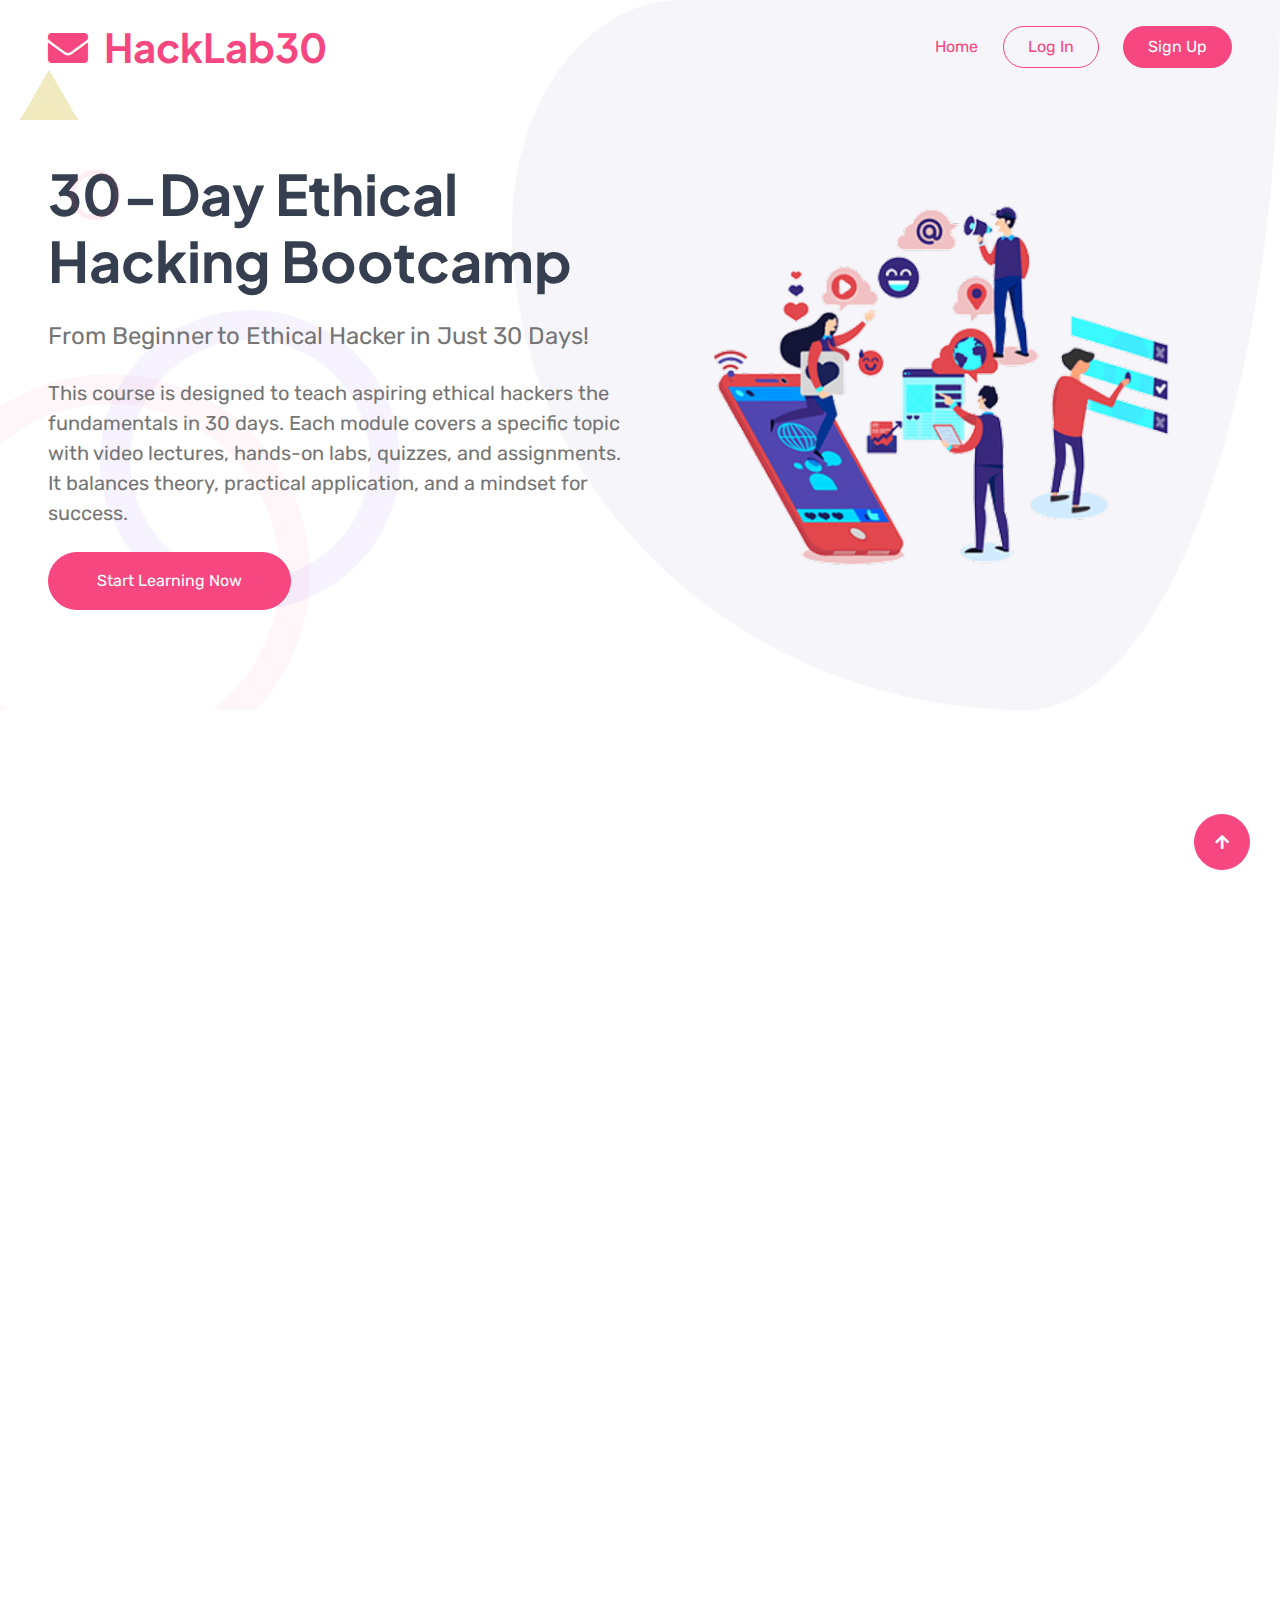
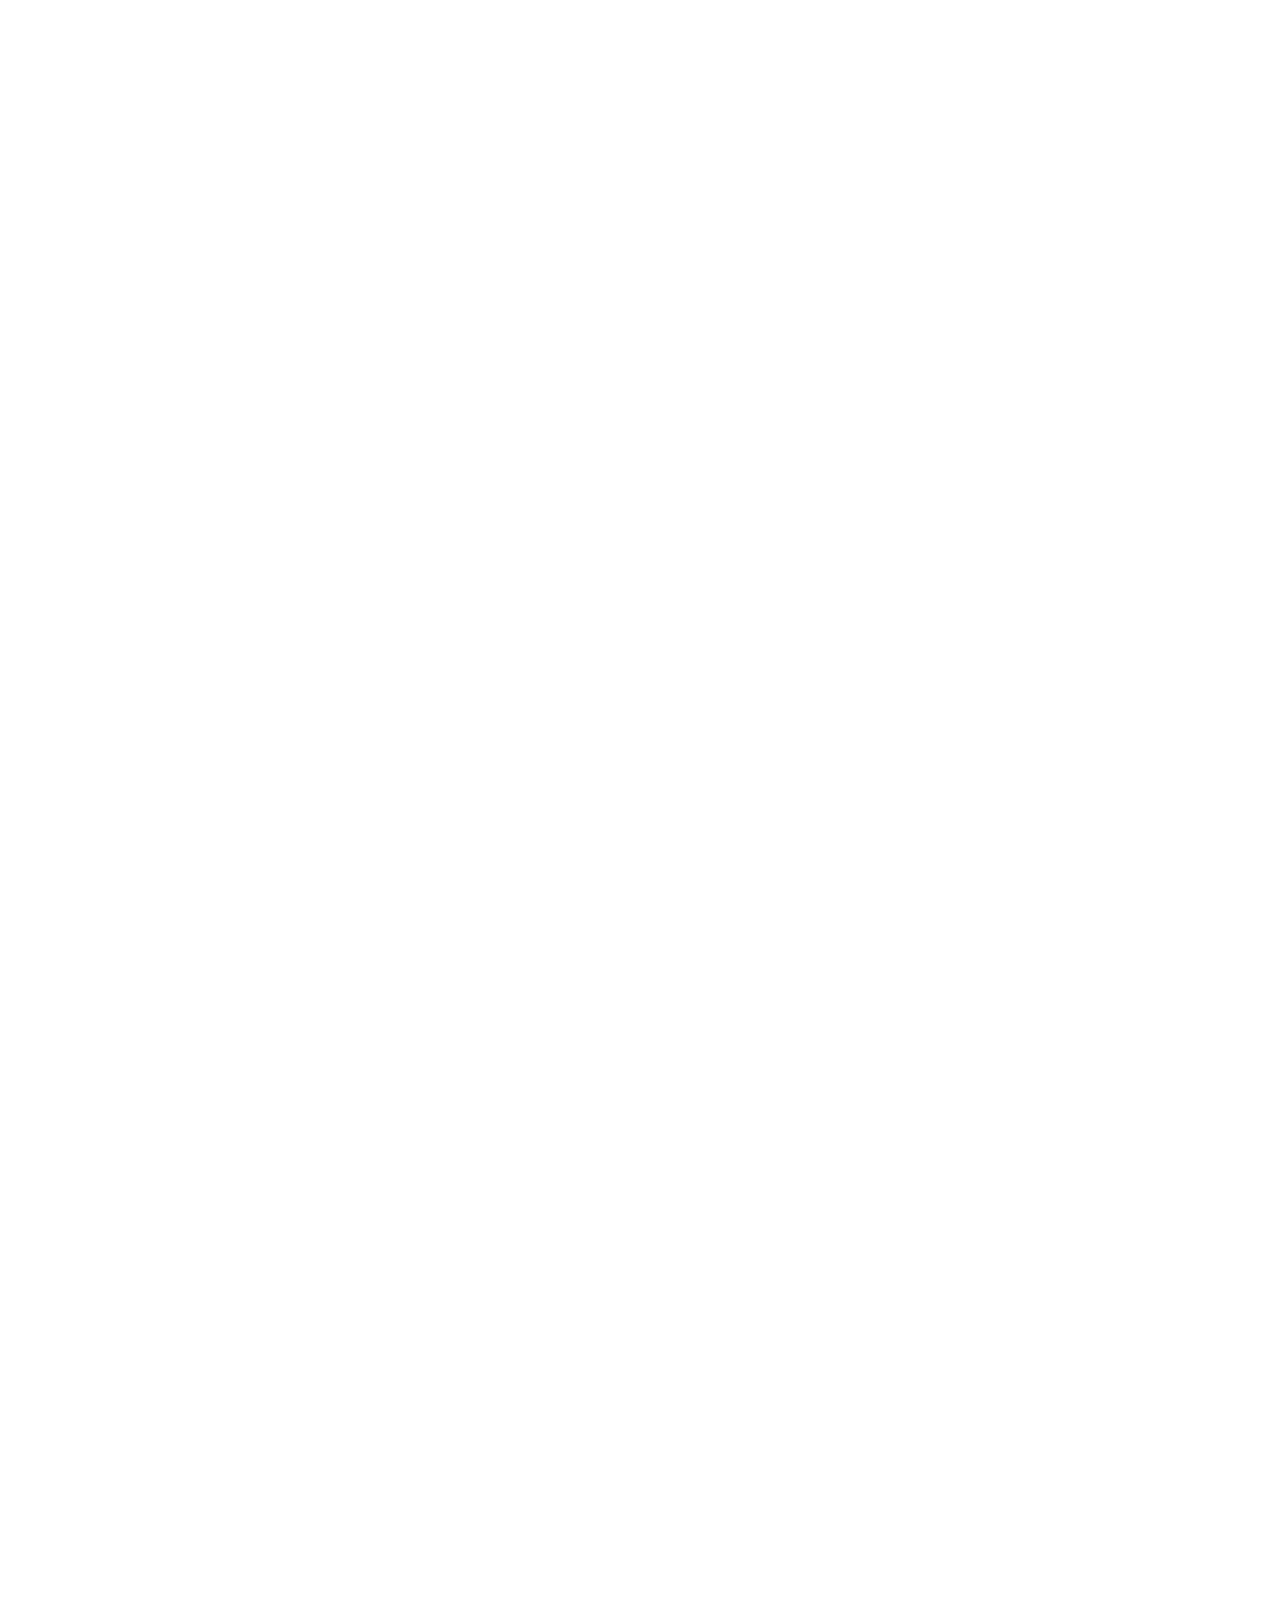
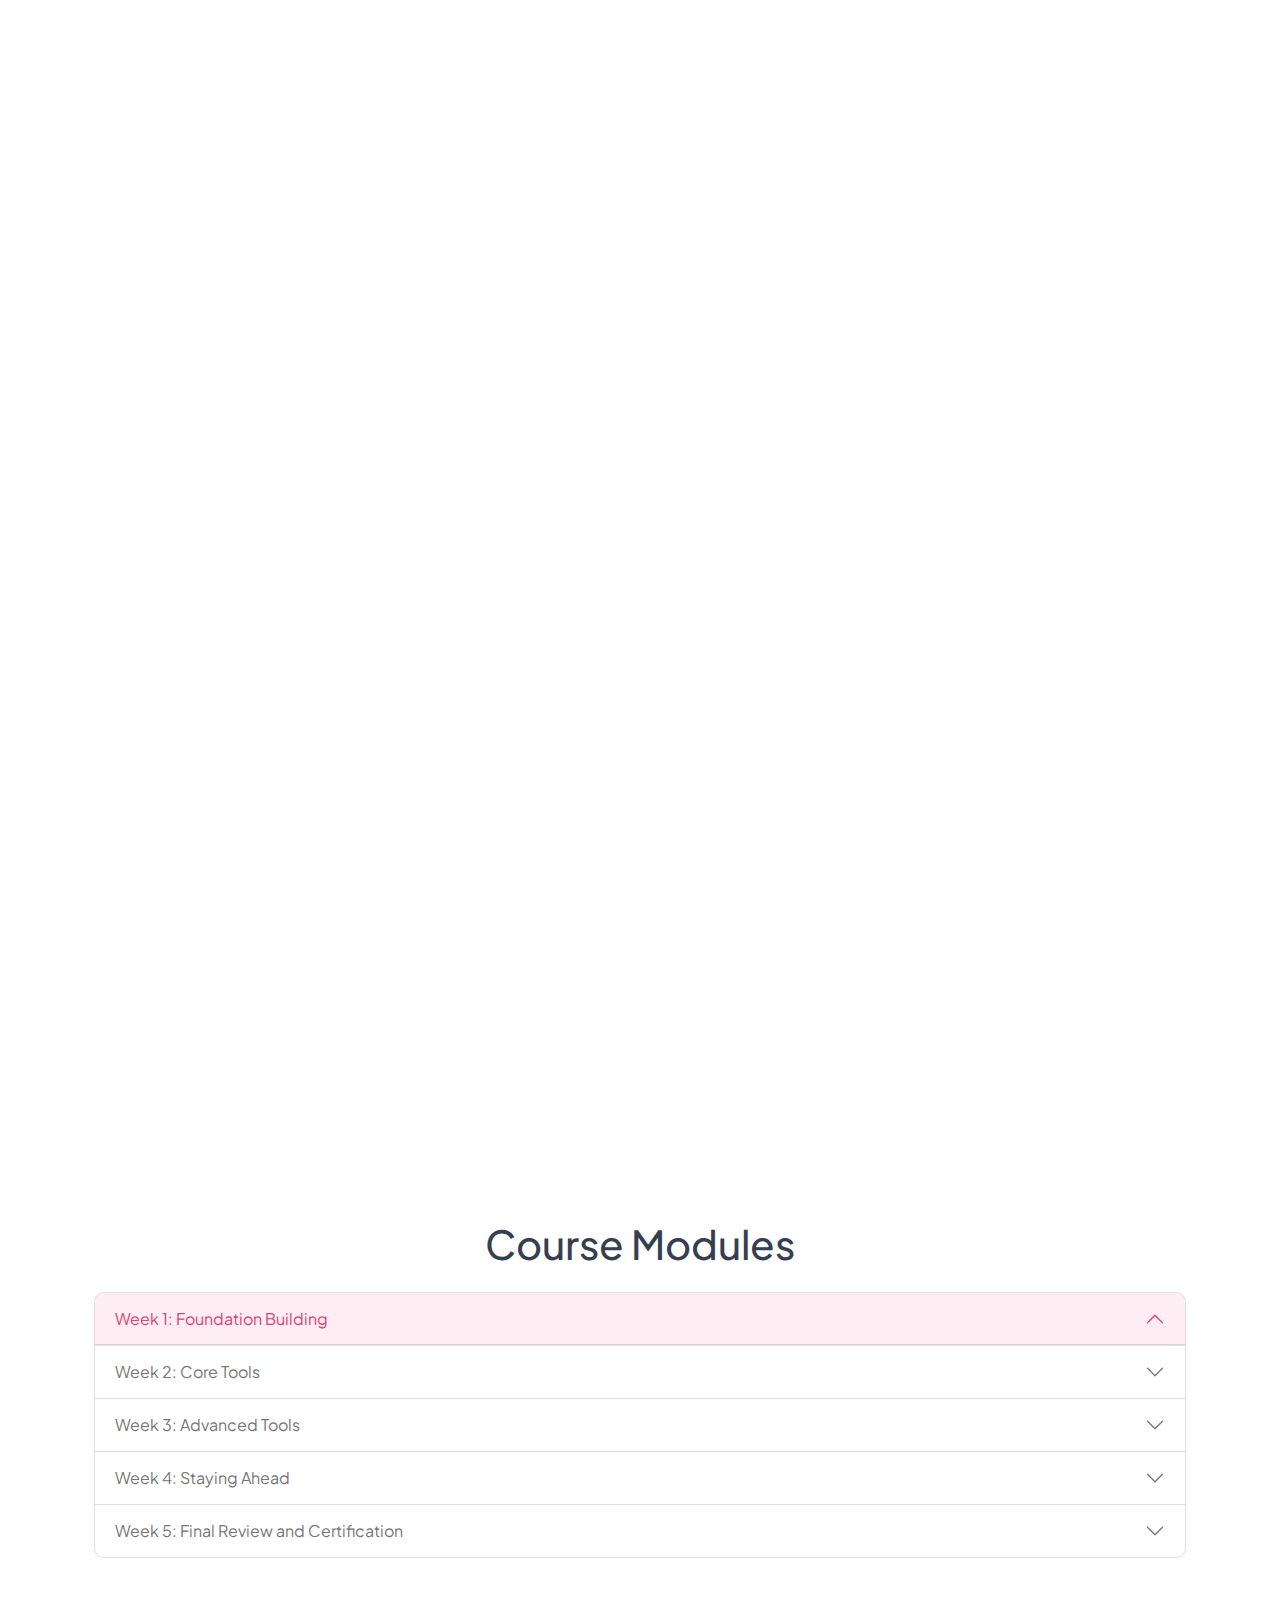
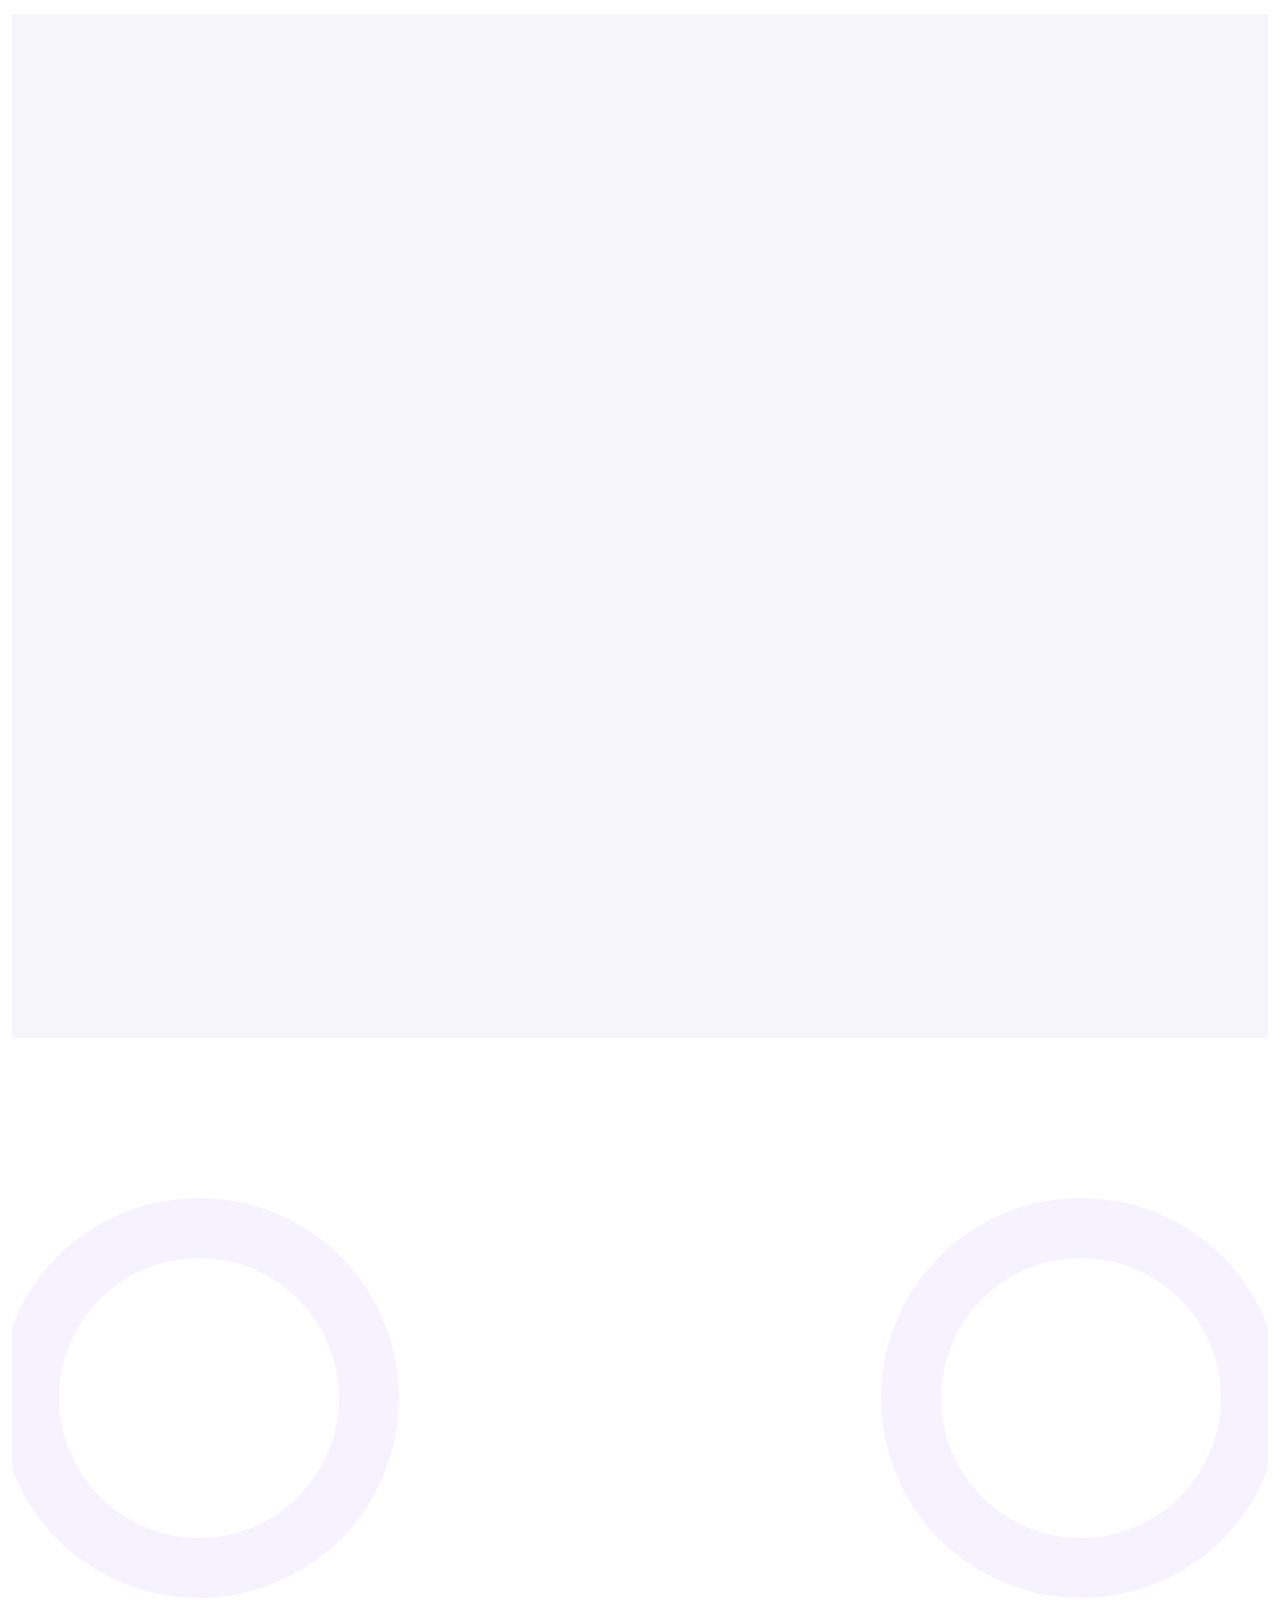
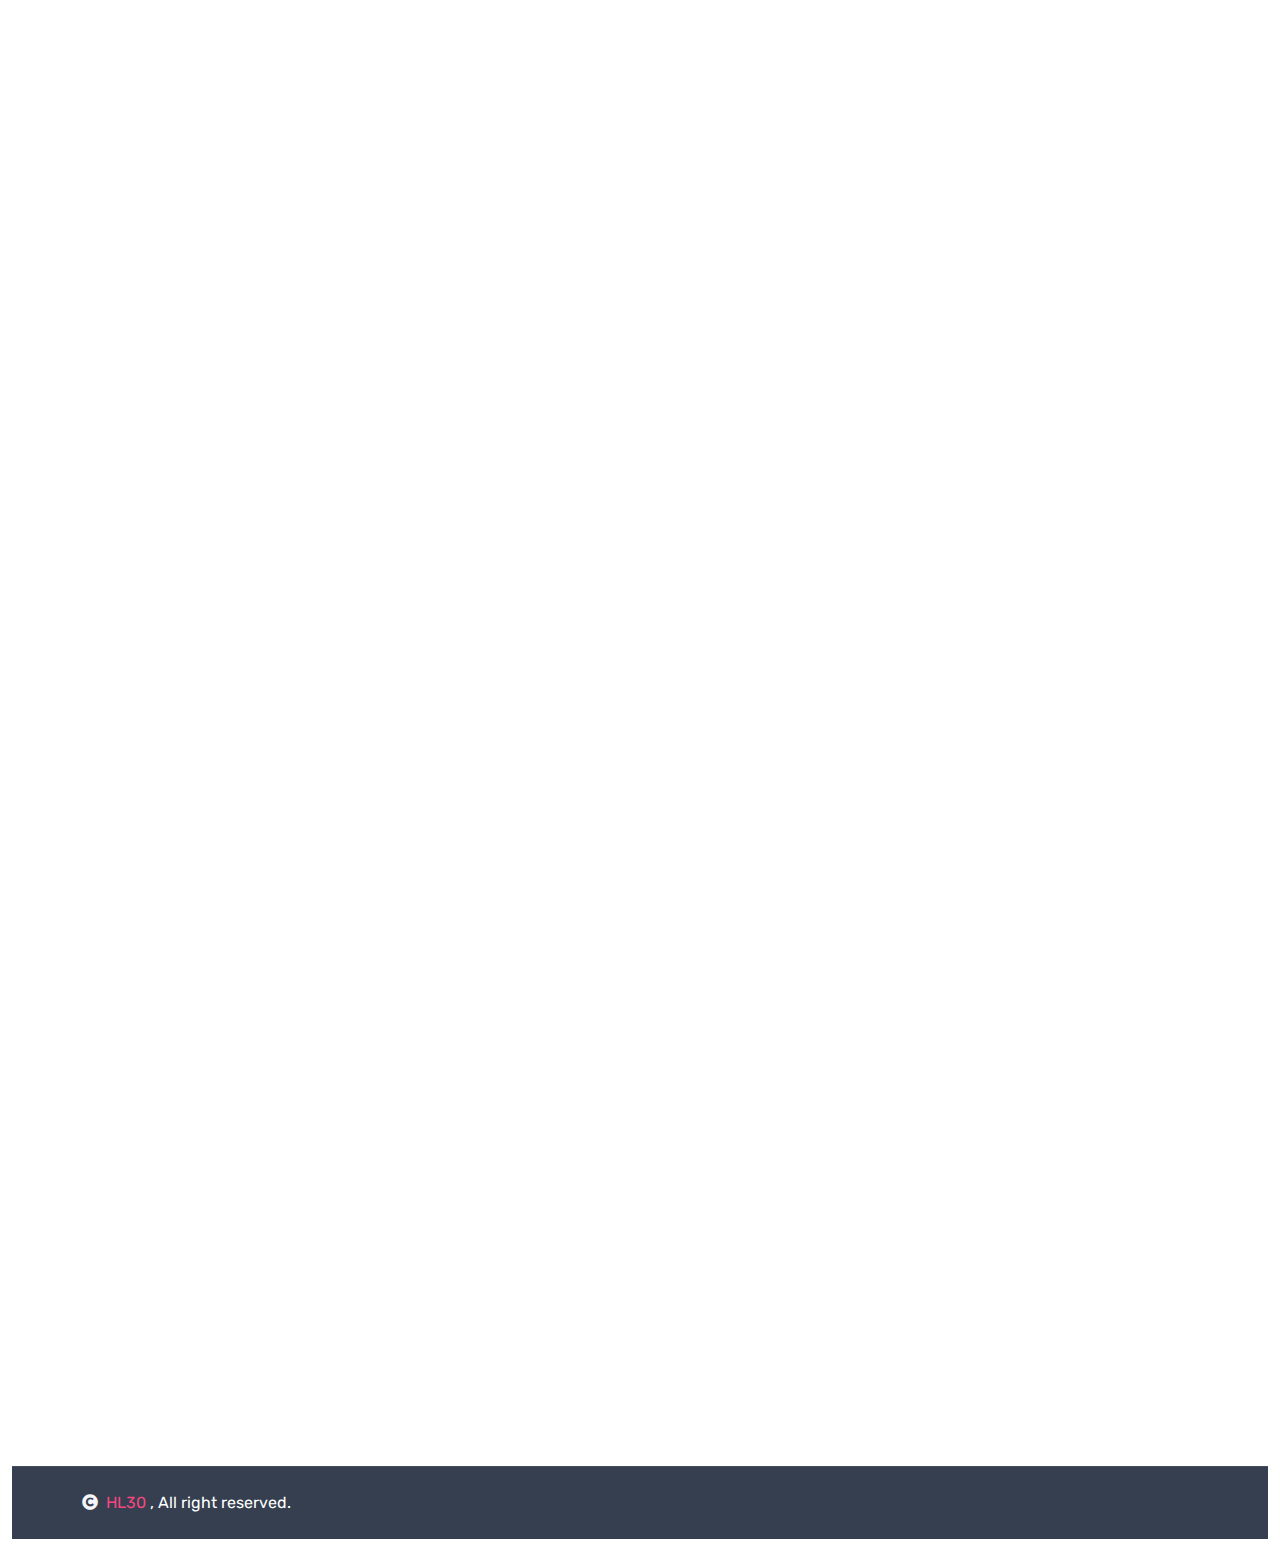
==== index.html @ 648c2287 "web01 - hacklab30" ====
<!DOCTYPE html>
<html lang="en">

    <head>
        <meta charset="utf-8">
        <title>HackLab30 - Learn Cyber Ethics</title>
        <meta content="width=device-width, initial-scale=1.0" name="viewport">
        <meta content="" name="keywords">
        <meta content="" name="description">

        <!-- Google Web Fonts -->
        <link rel="preconnect" href="https://fonts.googleapis.com">
        <link rel="preconnect" href="https://fonts.gstatic.com" crossorigin>
        <link href="https://fonts.googleapis.com/css2?family=Plus+Jakarta+Sans:wght@500;600;700&family=Rubik:wght@400;500&display=swap" rel="stylesheet"> 

        <!-- Icon Font Stylesheet -->
        <link rel="stylesheet" href="https://use.fontawesome.com/releases/v5.15.4/css/all.css"/>
        <link href="https://cdn.jsdelivr.net/npm/bootstrap-icons@1.4.1/font/bootstrap-icons.css" rel="stylesheet">

        <!-- Libraries Stylesheet -->
        <link href="lib/animate/animate.min.css" rel="stylesheet">
        <link href="lib/owlcarousel/assets/owl.carousel.min.css" rel="stylesheet">
        <link href="lib/lightbox/css/lightbox.min.css" rel="stylesheet">


        <!-- Customized Bootstrap Stylesheet -->
        <link href="css/bootstrap.min.css" rel="stylesheet">

        <!-- Template Stylesheet -->
        <link href="css/style.css" rel="stylesheet">
    </head>

    <body>

        <!-- Spinner Start -->
        <div id="spinner" class="show bg-white position-fixed translate-middle w-100 vh-100 top-50 start-50 d-flex align-items-center justify-content-center">
            <div class="spinner-border text-primary" style="width: 3rem; height: 3rem;" role="status">
                <span class="sr-only">Loading...</span>
            </div>
        </div>
        <!-- Spinner End -->


        <!-- Navbar & Hero Start -->
        <div class="container-fluid header position-relative overflow-hidden p-0">
            <nav class="navbar navbar-expand-lg fixed-top navbar-light px-4 px-lg-5 py-3 py-lg-0">
                <a href="index.html" class="navbar-brand p-0">
                    <h1 class="display-6 text-primary m-0"><i class="fas fa-envelope me-3"></i>HackLab30</h1>
                    <!-- <img src="img/logo.png" alt="Logo"> -->
                </a>
                <button class="navbar-toggler" type="button" data-bs-toggle="collapse" data-bs-target="#navbarCollapse">
                    <span class="fa fa-bars"></span>
                </button>
                <div class="collapse navbar-collapse" id="navbarCollapse">
                    <div class="navbar-nav ms-auto py-0">
                        <a href="index.html" class="nav-item nav-link active">Home</a>
                        <!-- <a href="course-overview.html" class="nav-item nav-link">Course Overview</a>
                        <a href="service.html" class="nav-item nav-link">Progress</a>
                        <a href="service.html" class="nav-item nav-link">Community Hub</a>
                     
                        <a href="contact.html" class="nav-item nav-link">Contact Us</a> -->
                    </div>
                    <a href="#" class="btn btn-light border border-primary rounded-pill text-primary py-2 px-4 me-4">Log In</a>
                    <a href="#" class="btn btn-primary rounded-pill text-white py-2 px-4">Sign Up</a>
                </div>
            </nav>


            <!-- Hero Header Start -->
            <div class="hero-header overflow-hidden px-5">
                <div class="rotate-img">
                    <img src="img/sty-1.png" class="img-fluid w-100" alt="">
                    <div class="rotate-sty-2"></div>
                </div>
                <div class="row gy-5 align-items-center">
                    <div class="col-lg-6 wow fadeInLeft" data-wow-delay="0.1s">
                        <h1 class="display-4 text-dark mb-4 wow fadeInUp" data-wow-delay="0.3s">30-Day Ethical Hacking Bootcamp</h1>
                        <p class="fs-4 mb-4 wow fadeInUp" data-wow-delay="0.5s">From Beginner to Ethical Hacker in Just 30 Days!</p>
                        <p  class="fs-5 mb-4 wow fadeInUp">This course is designed to teach aspiring ethical hackers the fundamentals in 30 days. Each module covers a specific topic with video lectures, hands-on labs, quizzes, and assignments. It balances theory, practical application, and a mindset for success.</p>
                        <a href="#" class="btn btn-primary rounded-pill py-3 px-5 wow fadeInUp" data-wow-delay="0.7s">Start Learning Now</a>
                    </div>
                    <div class="col-lg-6 wow fadeInRight" data-wow-delay="0.2s">
                        <img src="img/hero-img-1.png" class="img-fluid w-100 h-100" alt="">
                    </div>
                </div>
            </div>
            <!-- Hero Header End -->
        </div>
        <!-- Navbar & Hero End -->


        <!-- About Start -->
        <div class="container-fluid overflow-hidden py-5"  style="margin-top: 6rem;">
            <div class="container py-5">
                <div class="row g-5">
                    <div class="col-lg-6 wow fadeInUp" data-wow-delay="0.1s">
                        <div class="RotateMoveLeft">
                            <img src="img/about-1.png" class="img-fluid w-100" alt="">
                        </div>
                    </div>
                    <div class="col-lg-6 wow fadeInUp" data-wow-delay="0.3s">
                        <h4 class="mb-1 text-primary">About HackLab30</h4>
                        <h1 class="display-5 mb-4">Welcome to HackLab30,</h1>
                        <h3 class=" fs-3 my-2"> your gateway to mastering ethical hacking in just 30 days!</h3>
                        <p class="mb-4">At HackLab30, we believe that cybersecurity is more than just a career; it's a responsibility. Our mission is to empower aspiring ethical hackers and cybersecurity enthusiasts with the knowledge, tools, and confidence to protect the digital world.</p>

                            <p class="mb-4"> Through our structured 30-day program, we offer a step-by-step journey into ethical hacking, starting with foundational skills like Linux commands and networking basics to advanced tools like Metasploit and Burp Suite. Our curriculum is designed to make learning practical, engaging, and goal-driven, ensuring you gain hands-on experience with real-world scenarios.</p>
                            
                                <p class="mb-4"> We’re more than just a course provider; we’re a community. By joining HackLab30, you’ll connect with like-minded learners and industry experts, stay updated on the latest vulnerabilities, and work towards earning badges and certificates that showcase your progress and skills.</p>
                            
                                    <p class="mb-4"> Whether you're a beginner or an IT professional looking to expand your cybersecurity knowledge, HackLab30 is the perfect place to start your ethical hacking journey.</p>
                        <a href="#" class="btn btn-primary rounded-pill py-3 px-5">About More</a>
                    </div>
                </div>
            </div>
        </div>
        <!-- About End -->


        <!-- Service Start -->
        <div class="container-fluid service py-5">
            <div class="container py-5">
                <div class="text-center mx-auto mb-5 wow fadeInUp" data-wow-delay="0.1s" style="max-width: 900px;">
                    <h4 class="mb-1 text-primary">Our Service</h4>
                    <h1 class="display-5 mb-4">What We Can Do For You</h1>
                    <p class="mb-0">At HackLab30, we offer a range of tailored services to help individuals and organizations strengthen their cybersecurity posture. From education to professional solutions, we are committed to empowering ethical hacking and digital defense. </p>
                </div>
                <div class="row g-4 justify-content-center">
                    <div class="col-md-6 col-lg-4 col-xl-3 wow fadeInUp" data-wow-delay="0.1s">
                        <div class="service-item text-center rounded p-4">
                            <div class="service-icon d-inline-block bg-light rounded p-4 mb-4"><i class="fas fa-light fa-book fa-5x text-secondary"></i></div>
                            <div class="service-content">
                                <h4 class="mb-4">Education and Training</h4>
                                <p class="mb-4">Unlock your potential with our structured 30-day ethical hacking program. Designed for students, 
                                    professionals, and beginners, our hands-on curriculum focuses on:</p>
                                                                  <p class="mb-4">  Practical labs on platforms like TryHackMe and Hack The Box. <strong>Earn badges and certifications to demonstrate your skills and boost your career prospects.</strong>
                                </p>
                                <a href="#" class="btn btn-light rounded-pill text-primary py-2 px-4">Read More</a>
                            </div>
                        </div>
                    </div>
                    <div class="col-md-6 col-lg-4 col-xl-3 wow fadeInUp" data-wow-delay="0.3s">
                        <div class="service-item text-center rounded p-4"> 
                            <div class="service-icon d-inline-block bg-light rounded p-4 mb-4"><i class="fas fa-solid fa-user-shield fa-5x text-secondary"></i></div>
                            <div class="service-content">
                                <h4 class="mb-4">Security Consultation</h4>
                                <p class="mb-4">Our team of cybersecurity experts provides tailored consultation services to help organizations secure their digital infrastructure.</p>
                                <p class="mb-4">From implementing best practices to designing comprehensive security strategies, we work with you to build robust defenses against potential threats.
                                </p>
                                <a href="#" class="btn btn-light rounded-pill text-primary py-2 px-4">Read More</a>
                            </div>
                        </div>
                    </div>
                    <div class="col-md-6 col-lg-4 col-xl-3 wow fadeInUp" data-wow-delay="0.5s">
                        <div class="service-item text-center rounded p-4">
                            <div class="service-icon d-inline-block bg-light rounded p-4 mb-4"><i class="fa fa-subway fa-5x text-secondary"></i></div>
                            <div class="service-content">
                                <h4 class="mb-4">Internships</h4>
                                <p class="mb-4">Gain real-world experience in ethical hacking and cybersecurity through our internship programs. </p>
                                <p class="mb-4">  Work on live projects, learn from industry experts, and build your professional network. 
                                    Perfect for aspiring professionals looking to kickstart their journey in cybersecurity.
                                </p>
                                <a href="#" class="btn btn-light rounded-pill text-primary py-2 px-4">Read More</a>
                            </div>
                        </div>
                    </div>
                    <div class="col-md-6 col-lg-4 col-xl-3 wow fadeInUp" data-wow-delay="0.7s">
                        <div class="service-item text-center rounded p-4">
                            <div class="service-icon d-inline-block bg-light rounded p-4 mb-4"><i class="fas fa-sitemap fa-5x text-secondary"></i></div>
                            <div class="service-content">
                                <h4 class="mb-4">Penetration Testing Services</h4>
                                <p class="mb-4">Protect your organization with our expert penetration testing services. </p>
                                    <p class="mb-4">We identify vulnerabilities in your systems, networks, and applications by simulating real-world cyberattacks. 
                                    Our detailed reports include actionable insights to strengthen your defenses.</p>
                                </p>
                                <a href="#" class="btn btn-light rounded-pill text-primary py-2 px-4">Read More</a>
                            </div>
                        </div>
                    </div>
        
                </div>
            </div>
        </div>
        <!-- Service End -->


        <!-- Course Overview Start -->
        <div class="container-fluid feature overflow-hidden py-5 ">
            <div class="container py-5">
                <div class="text-center mx-auto mb-5 wow fadeInUp" data-wow-delay="0.1s" style="max-width: 900px;">
                    <h4 class="text-primary">Course Overview</h4>
                    <h1 class="display-5 mb-4">30-Day Ethical Hacking Bootcam</h1>
                    <p class="mb-0">Empower aspiring learners to become skilled cybersecurity professionals and turn your potential into career success in the digital defense industry</p>
                        <div class="container mt-5">
                            <div class="card shadow-sm">
                              <div class="card-header bg-dark text-white">
                                <h3 class="card-title">Course Overview</h3>
                              </div>
                              <div class="card-body">
                                <h5 class="mb-3"><strong>Title:</strong> 30-Day Ethical Hacking Bootcamp</h5>
                                <p><strong>Duration:</strong> 30 days (3-4 hours daily commitment)</p>
                                <p><strong>Delivery Format:</strong></p>
                                <ul class="course-overview-list-group">
                                  <li>Pre-recorded video lectures</li>
                                  <li>Interactive labs (via platforms like TryHackMe, Hack The Box)</li>
                                  <li>Downloadable resources (e.g., cheat sheets, scripts)</li>
                                  <li>Live Q&A sessions</li>
                                  <li>Community forum for discussions</li>
                                </ul>
                                <p><strong>Outcome:</strong></p>
                                <ul class="course-overview-list-group">
                                  <li>Practical knowledge of ethical hacking tools and techniques</li>
                                  <li>Experience with real-world scenarios in a lab environment</li>
                                  <li>Certificate of Completion</li>
                                </ul>
                              </div>
                              <div class="card-footer bg-light">
                                <button class="btn btn-primary w-100">Enroll Now</button>
                              </div>
                            </div>
                          </div>
                          
                    </div>
                <div class="row g-4 justify-content-center text-center mb-5 d-none">
                    <div class="col-md-6 col-lg-4 col-xl-3 wow fadeInUp" data-wow-delay="0.1s">
                        <div class="text-center p-4">
                            <div class="d-inline-block rounded bg-light p-4 mb-4"><i class="fas fa-envelope fa-5x text-secondary"></i></div>
                            <div class="feature-content">
                                <a href="#" class="h4">Email Marketing <i class="fa fa-long-arrow-alt-right"></i></a>
                                <p class="mt-4 mb-0">Lorem ipsum dolor sit amet consectetur adipisicing elit.consectetur adipisicing elit
                                </p>
                            </div>
                        </div>
                    </div>
                    <div class="col-md-6 col-lg-4 col-xl-3 wow fadeInUp" data-wow-delay="0.3s">
                        <div class="text-center p-4">
                            <div class="d-inline-block rounded bg-light p-4 mb-4"><i class="fas fa-mail-bulk fa-5x text-secondary"></i></div>
                            <div class="feature-content">
                                <a href="#" class="h4">Email Builder <i class="fa fa-long-arrow-alt-right"></i></a>
                                <p class="mt-4 mb-0">Lorem ipsum dolor sit amet consectetur adipisicing elit.consectetur adipisicing elit
                                </p>
                            </div>
                        </div>
                    </div>
                    <div class="col-md-6 col-lg-4 col-xl-3 wow fadeInUp" data-wow-delay="0.5s">
                        <div class="text-center rounded p-4">
                            <div class="d-inline-block rounded bg-light p-4 mb-4"><i class="fas fa-sitemap fa-5x text-secondary"></i></div>
                            <div class="feature-content">
                                <a href="#" class="h4">Customer Builder <i class="fa fa-long-arrow-alt-right"></i></a>
                                <p class="mt-4 mb-0">Lorem ipsum dolor sit amet consectetur adipisicing elit.consectetur adipisicing elit
                                </p>
                            </div>
                        </div>
                    </div>
                    <div class="col-md-6 col-lg-4 col-xl-3 wow fadeInUp" data-wow-delay="0.7s">
                        <div class="text-center rounded p-4">
                            <div class="d-inline-block rounded bg-light p-4 mb-4"><i class="fas fa-tasks fa-5x text-secondary"></i></div>
                            <div class="feature-content">
                                <a href="#" class="h4">Campaign Manager <i class="fa fa-long-arrow-alt-right"></i></a>
                                <p class="mt-4 mb-0">Lorem ipsum dolor sit amet consectetur adipisicing elit.consectetur adipisicing elit
                                </p>
                            </div>
                        </div>
                    </div>
                    <div class="col-12 wow fadeInUp" data-wow-delay="0.1s">
                        <div class="my-3">
                            <a href="#" class="btn btn-primary d-inline rounded-pill px-5 py-3">More Features</a>
                        </div>
                    </div>
                </div>
                <div class="row g-5 pt-5 d-none " style="margin-top: 6rem;">
                    <div class="col-lg-6 wow fadeInLeft" data-wow-delay="0.1s">
                        <div class="feature-img RotateMoveLeft h-100" style="object-fit: cover;">
                            <img src="img/features-1.png" class="img-fluid w-100 h-100" alt="">
                        </div>
                    </div>
                    <div class="col-lg-6 wow fadeInRight" data-wow-delay="0.1s">
                        <h4 class="text-primary">Cybersecurity Bootcamp</h4>
                        <h1 class="display-5 mb-4">Transform Students into Cybersecurity Experts</h1>
                        <p class="mb-4">Join our flexible, part-time Cybersecurity Bootcamp and launch your career with the potential to earn approximately $80,000 remotely in your first role after graduation."</p>
                        <div class="row g-4">
                            <div class="col-6">
                                <div class="d-flex">
                                    <i class="fas fa-newspaper fa-4x text-secondary"></i>
                                    <div class="d-flex flex-column ms-3">
                                        <h2 class="mb-0 fw-bold">285</h2>
                                        <small class="text-dark">Created Projects</small>
                                    </div>
                                </div>
                            </div>
                            <div class="col-6">
                                <div class="d-flex">
                                    <i class="fas fa-users fa-4x text-secondary"></i>
                                    <div class="d-flex flex-column ms-3">
                                        <h2 class="mb-0 fw-bold">6560</h2>
                                        <small class="text-dark">Happy Clients</small>
                                    </div>
                                </div>
                            </div>
                        </div>
                        <div class="my-4">
                            <a href="#" class="btn btn-primary rounded-pill py-3 px-5">Read More</a>
                        </div>
                    </div>
                </div>

            </div>
        </div>
        <!-- Course Overview End -->

          <!-- About Start -->
          <div class="container-fluid overflow-hidden py-2 mt-1">
            <div class="container py-2">
                <div class="text-center mx-auto mb-5 wow fadeInUp" data-wow-delay="0.1s" style="max-width: 1000px;">
                    <h4 class="text-primary">30-Day Ethical Hacking Bootcamp</h4>
                    <h1 class="display-5 mb-4">Ready to learn the skills that will get you into tech?</h1>
                    <p class="mb-0">This course is designed to teach aspiring ethical hackers the fundamentals in 30 days. Each module covers a specific topic with video lectures, hands-on labs, quizzes, and assignments. It balances theory, practical application, and a mindset for success.
                    </p>
                    <p class="my-3">
                        Before starting each day, remind yourself:
                        <span class="text-danger">
"I am here to learn, grow, and contribute ethically. Every challenge I face makes me stronger, and every mistake I make teaches me something valuable."</span>

                    </p>
                    <p>By fostering this mental state, you’ll not only absorb technical skills but also build the resilience and ethics required to excel in the field.</p>
                </div>


                <div class="container py-5">
                    <h1 class="text-center mb-4">Course Modules</h1>
                    <div class="accordion" id="courseDetailsAccordion">
                        <!-- Week 1: Foundation Building -->
                        <div class="accordion-item">
                            <h2 class="accordion-header" id="week1Header">
                                <button class="accordion-button" type="button" data-bs-toggle="collapse" data-bs-target="#week1" aria-expanded="true" aria-controls="week1">
                                    Week 1: Foundation Building
                                </button>
                            </h2>
                            <div id="week1" class="accordion-collapse collapse " aria-labelledby="week1Header" data-bs-parent="#courseDetailsAccordion">
                                <div class="accordion-body">
                                    <div class="row g-3">
                                        <!-- Day 1-2 Card -->
                                        <div class="col-md-6">
                                            <div class="card h-100">
                                                <div class="card-header bg-primary text-white">
                                                    Day 1-2: Learn Linux Commands
                                                </div>
                                                <div class="card-body">
                                                    <h5 class="card-title">Building the Foundation</h5>
                                                    <ul class="goal-task">
                                                        <li><strong>Task:</strong> Install Linux (Ubuntu or Kali Linux).</li>
                                                        <li><strong>Goal:</strong> Get familiar with the Linux environment.</li>
                                                    </ul>
                                                    <hr/>
                                               
                                                    <h5 class="card-title">Video Lectures</h5>
                                                    <ul>
                                                        <li>Basics of Linux OS</li>
                                                        <li>Key commands for file management, networking, and permissions</li>
                                                    </ul>
                                                    <h5>Lab Exercises:</h5>
                                                    <ul>
                                                        <li>Create, edit, and delete files</li>
                                                        <li>Simulate remote login with SSH</li>
                                                    </ul>
                                                    <p><strong>Quiz:</strong> Linux command challenges</p>
                                                    
                                                </div>
                                            </div>
                                        </div>
                                        <!-- Day 3-4 Card -->
                                        <div class="col-md-6">
                                            <div class="card h-100">
                                                <div class="card-header bg-success text-white">
                                                    Day 3-4: Master Networking Basics
                                                </div>
                                                <div class="card-body">
                                                    <h5 class="card-title">Video Lectures</h5>
                                                    <ul>
                                                        <li>TCP/IP model, DNS, ports, and protocols</li>
                                                        <li>Tools: ping, netstat, traceroute</li>
                                                    </ul>
                                                    <h5>Lab Exercises:</h5>
                                                    <ul>
                                                        <li>Simulate traffic and analyze it using Wireshark</li>
                                                        <li>Assignment: Map a network topology</li>
                                                    </ul>
                                                </div>
                                            </div>
                                        </div>
                                        <!-- Additional days of Week 1 -->
                                        <div class="col-6 mt-3">
                                            <div class="card">
                                                <div class="card-header bg-warning text-dark">
                                                    Day 5-7: Study OWASP Top 10
                                                </div>
                                                <div class="card-body">
                                                    <h5 class="card-title">Video Lectures</h5>
                                                    <ul>
                                                        <li>Overview of OWASP Top 10 vulnerabilities</li>
                                                        <li>Case studies of real-world attacks</li>
                                                    </ul>
                                                    <h5>Lab Exercises:</h5>
                                                    <ul>
                                                        <li>Test vulnerabilities in DVWA and Juice Shop (XSS, SQLi, etc.)</li>
                                                        <li>Quiz: Identify vulnerabilities in scenarios</li>
                                                    </ul>
                                                </div>
                                            </div>
                                        </div>
                                    </div>
                                </div>
                            </div>
                        </div>
                        <!-- Week 2: Core Tools -->
                        <div class="accordion-item w2">
                            <h2 class="accordion-header" id="week2Header">
                                <button class="accordion-button collapsed" type="button" data-bs-toggle="collapse" data-bs-target="#week2" aria-expanded="false" aria-controls="week2">
                                    Week 2: Core Tools
                                </button>
                            </h2>
                            <div id="week2" class="accordion-collapse collapse" aria-labelledby="week2Header" data-bs-parent="#courseDetailsAccordion">
                                <div class="accordion-body">
                                    <div class="row g-3">
                                        <!-- Day 1-2 Card -->
                                        <div class="col-md-6">
                                            <div class="card h-100">
                                                <div class="card-header bg-primary text-white">
                                                    Day 8-9: Learn Nmap for Scanning
                                                </div>
                                                <div class="card-body">
                                                    <h5 class="card-title">Video Lectures</h5>
                                                    <ul>
                                                        <li>Introduction to Nmap</li>
                                                        <li>Types of scans (ping, SYN, service)</li>
                                                    </ul>
                                                    <h5>Lab Exercises:</h5>
                                                    <ul>
                                                        <li>Scan a simulated network, identify live hosts, and enumerate services</li>
                                                    </ul>
                                                    <p><strong>Assignment:</strong>Create a network report</p>
                                                </div>
                                            </div>
                                        </div>
                                        <!-- Day 3-4 Card -->
                                        <div class="col-md-6">
                                            <div class="card h-100">
                                                <div class="card-header bg-success text-white">
                                                    Day 10-11: Use Burp Suite for Web Testing
                                                </div>
                                                <div class="card-body">
                                                    <h5 class="card-title">Video Lectures</h5>
                                                    <ul>
                                                        <li>Setting up Burp Suite</li>
                                                        <li>Intercepting and modifying HTTP requests</li>
                                                    </ul>
                                                    <h5>Lab Exercises:</h5>
                                                    <ul>
                                                        <li>Perform a brute-force login attempt</li>
                                                    </ul>
                                                    <p><strong>Quiz:</strong>Analyze a captured HTTP request</p>
                                                </div>
                                            </div>
                                        </div>
                                        <!-- Additional days of Week 1 -->
                                        <div class="col-6 mt-3">
                                            <div class="card">
                                                <div class="card-header bg-warning text-dark">
                                                    Day 12-13: Explore Metasploit for Exploitation
                                                </div>
                                                <div class="card-body">
                                                    <h5 class="card-title">Video Lectures</h5>
                                                    <ul>
                                                        <li>Basics of Metasploit Framework</li>
                                                        <li>Exploiting vulnerabilities in Windows</li>
                                                    </ul>
                                                    <h5>Lab Exercises:</h5>
                                                    <ul>
                                                        <li>Use EternalBlue exploit on a vulnerable VM</li>
                                                    </ul>
                                                    <p><strong>Assignment: </strong>Document the exploit process</p>
                                                </div>
                                            </div>
                                        </div>

                                        <div class="col-6 mt-3">
                                            <div class="card">
                                                <div class="card-header bg-warning text-dark">
                                                    Day 14: Mid-Course Review and Q&A
                                                </div>
                                                <div class="card-body">
                                                      <p><strong>Live Session: </strong>Review key concepts and address doubts</p>
                                                </div>
                                            </div>
                                        </div>
                                    </div>
                                </div>
                            </div>
                        </div>

                              <!-- Week 3: Advanced Tools -->
                              <div class="accordion-item w3">
                                <h2 class="accordion-header" id="week3Header">
                                    <button class="accordion-button collapsed" type="button" data-bs-toggle="collapse" data-bs-target="#week3" aria-expanded="false" aria-controls="week3">
                                        Week 3: Advanced Tools
                                    </button>
                                </h2>
                                <div id="week3" class="accordion-collapse collapse" aria-labelledby="week3Header" data-bs-parent="#courseDetailsAccordion">
                                    <div class="accordion-body">
                                        <div class="row g-3">
                                            <!-- Day 1-2 Card -->
                                            <div class="col-md-6">
                                                <div class="card h-100">
                                                    <div class="card-header bg-primary text-white">
                                                        Day 15-16: Practice SQLmap for Database Testing
                                                    </div>
                                                    <div class="card-body">
                                                        <h5 class="card-title">Video Lectures</h5>
                                                        <ul>
                                                            <li>SQL injection explained</li>
                                                            <li>Using SQLmap for automated testing</li>
                                                        </ul>
                                                        <h5>Lab Exercises:</h5>
                                                        <ul>
                                                            <li>Extract database information from DVWA</li>
                                                        </ul>
                                                        <p><strong>Quiz:</strong>  Test SQL injection scenarios</p>
                                                    </div>
                                                </div>
                                            </div>
                                            <!-- Day 3-4 Card -->
                                            <div class="col-md-6">
                                                <div class="card h-100">
                                                    <div class="card-header bg-success text-white">
                                                        Day 17-18: Solve Labs on TryHackMe or Hack The Box
                                                    </div>
                                                    <div class="card-body">
                                                        <h5 class="card-title">Interactive Labs:</h5>
                                                        <ul>
                                                            <li>Beginner and intermediate challenges</li>
                                                        </ul>
                                                        <h5>Assignment:</h5>
                                                        <ul>
                                                            <li>Write a report on a completed challenge</li>
                                                        </ul>
                                                    </div>
                                                </div>
                                            </div>
                                            <!-- Additional days of Week 1 -->
                                            <div class="col-6 mt-3">
                                                <div class="card">
                                                    <div class="card-header bg-warning text-dark">
                                                        Day 19-20: Join a Cybersecurity Community
                                                    </div>
                                                    <div class="card-body">
                                                        <h5 class="card-title">Video Lectures</h5>
                                                        <ul>
                                                            <li>Importance of networking and knowledge sharing</li>
                                                            <li>How to join and contribute to communities like Reddit, Discord, and LinkedIn groups</li>
                                                        </ul>
                                                        <h5>Activity:</h5>
                                                        <ul>
                                                            <li>Test vulnerabilities in DVWA and Juice Shop (XSS, SQLi, etc.)</li>
                                                        </ul>
                                                    </div>
                                                </div>Join a forum and share your learnings
                                            </div>
                                        </div>
                                    </div>
                                </div>
                            </div>

                             <!-- Week 4: Staying Ahead -->
                             <div class="accordion-item w4">
                                <h2 class="accordion-header" id="week4Header">
                                    <button class="accordion-button collapsed" type="button" data-bs-toggle="collapse" data-bs-target="#week4" aria-expanded="false" aria-controls="week4">
                                        Week 4: Staying Ahead
                                    </button>
                                </h2>
                                <div id="week4" class="accordion-collapse collapse" aria-labelledby="week4Header" data-bs-parent="#courseDetailsAccordion">
                                    <div class="accordion-body">
                                        <div class="row g-3">
                                            <!-- Day 1-2 Card -->
                                            <div class="col-md-6">
                                                <div class="card h-100">
                                                    <div class="card-header bg-primary text-white">
                                                        Day 21-23: Vulnerability Research and Monitoring
                                                    </div>
                                                    <div class="card-body">
                                                        <h5 class="card-title">Video Lectures</h5>
                                                        <ul>
                                                            <li>Tools for vulnerability tracking (e.g., CVE databases, RSS feeds)</li>
                                                            <li>Staying updated with security blogs and tools</li>
                                                        </ul>
                                                        <h5>Lab Exercises:</h5>
                                                        <ul>
                                                            <li>Simulate exploitation of a newly discovered vulnerability in a controlled lab</li>
                                                        </ul>
                                                        <!-- <p><strong>Quiz:</strong> Linux command challenges</p> -->
                                                    </div>
                                                </div>
                                            </div>
                                            <!-- Day 24-26 Card -->
                                            <div class="col-md-6">
                                                <div class="card h-100">
                                                    <div class="card-header bg-success text-white">
                                                        Day 24-26: Real-World Scenarios and Final Lab
                                                    </div>
                                                    <div class="card-body">
                                                      <h5>Comprehensive Lab Challenge</h5>
                                                        <ul>
                                                            <li>Perform reconnaissance, scanning, exploitation, and reporting</li>
                                                            <li>Use tools learned throughout the course</li>
                                                        </ul>
                                                    </div>
                                                </div>
                                            </div>
                                            <!-- Additional days of Week 1 -->
                                            <div class="col-6 mt-3">
                                                <div class="card">
                                                    <div class="card-header bg-warning text-dark">
                                                        Day 27: Report Writing and Ethics
                                                    </div>
                                                    <div class="card-body">
                                                        <h5 class="card-title">Video Lectures</h5>
                                                        <ul>
                                                            <li>Writing effective penetration test reports</li>
                                                            <li>CEthics and responsible disclosure</li>
                                                        </ul>
                                                        <h5> <strong>Assignment</strong>: Create a report based on the final lab</h5>
                                                     
                                                    </div>
                                                </div>
                                            </div>

                                            <div class="col-6 mt-3">
                                                <div class="card">
                                                    <div class="card-header bg-warning text-dark">
                                                        Day 28: Live Q&A and Career Guidance
                                                    </div>
                                                    <div class="card-body">
                                                        <h5 class="card-title">Live Session</h5>
                                                        <ul>
                                                            <li>Discuss industry certifications (CEH, OSCP, etc.)</li>
                                                            <li>How to build a career in ethical hacking
                                                            </li>
                                                        </ul>
                                                        <!-- <h5> <strong>Assignment</strong>: Create a report based on the final lab</h5> -->
                                                     
                                                    </div>
                                                </div>
                                            </div>
                                        </div>
                                    </div>
                                </div>
                            </div>    

                                       <!-- Week 5: Final Review and Certification -->
                                       <div class="accordion-item w5">
                                        <h2 class="accordion-header" id="week5Header">
                                            <button class="accordion-button collapsed" type="button" data-bs-toggle="collapse" data-bs-target="#week5" aria-expanded="false" aria-controls="week5">
                                                Week 5: Final Review and Certification
                                            </button>
                                        </h2>
                                        <div id="week5" class="accordion-collapse collapse" aria-labelledby="week5Header" data-bs-parent="#courseDetailsAccordion">
                                            <div class="accordion-body">
                                                <div class="row g-3">
                                                    <!-- Day 1-2 Card -->
                                                    <div class="col-md-6">
                                                        <div class="card h-100">
                                                            <div class="card-header bg-primary text-white">
                                                                Day 29: Course Recap and Mock Test
                                                            </div>
                                                            <div class="card-body">
                                                                <h5 class="card-title">Video Lectures</h5>
                                                                <ul>
                                                                    <li>Summary of all key concepts</li>
                                                                    <li>Mock test covering theoretical and practical topics</li>
                                                                </ul>
                                                                <!-- <h5>Lab Exercises:</h5>
                                                                <ul>
                                                                    <li>Create, edit, and delete files</li>
                                                                    <li>Simulate remote login with SSH</li>
                                                                </ul> -->
                                                                <!-- <p><strong>Quiz:</strong> Linux command challenges</p> -->
                                                            </div>
                                                        </div>
                                                    </div>
                                                    <!-- Day 3-4 Card -->
                                                    <div class="col-md-6">
                                                        <div class="card h-100">
                                                            <div class="card-header bg-success text-white">
                                                                Day 30: Final Exam and Certificate Issuance
                                                            </div>
                                                            <div class="card-body">
                                                                <h5 class="card-title">Video Lectures</h5>
                                                                <ul>
                                                                    <li>2-hour online exam (multiple-choice and practical challenges)
                                                                        </li>
                                                                    <li>Issue a certificate of completion for passing students</li>
                                                                </ul>
                                                                <!-- <h5>Lab Exercises:</h5>
                                                                <ul>
                                                                    <li>Simulate traffic and analyze it using Wireshark</li>
                                                                    <li>Assignment: Map a network topology</li>
                                                                </ul> -->
                                                            </div>
                                                        </div>
                                                    </div>
                                           
                                                </div>
                                            </div>
                                        </div>
                                    </div> 

                        <!-- Additional weeks (3, 4, and 5) -->
                    </div>
                </div>

                <div class="container mt-5 d-none">
                    <h2>Day-wise Progress Timeline</h2>
                    <div class="timeline">
                        <div class="card border-0 shadow-sm">
                            <div class="card-body">
                                <h5 class="card-title">Day 1: Learn Linux Commands</h5>
                                <p class="card-text">Progress Status: <span class="badge bg-success">Completed</span></p>
                                <button class="btn btn-primary">Go to Day</button>
                            </div>
                        </div>
                        <div class="card border-0 shadow-sm">
                            <div class="card-body">
                                <h5 class="card-title">Day 2: Master Networking Basics</h5>
                                <p class="card-text">Progress Status: <span class="badge bg-warning">Locked</span></p>
                                <button class="btn btn-secondary" disabled>Go to Day</button>
                            </div>
                        </div>
                        <div class="card border-0 shadow-sm">
                            <div class="card-body">
                                <h5 class="card-title">Day 2: Master Networking Basics</h5>
                                <p class="card-text">Progress Status: <span class="badge bg-warning">Locked</span></p>
                                <button class="btn btn-secondary" disabled>Go to Day</button>
                            </div>
                        </div>
                        <div class="card border-0 shadow-sm">
                            <div class="card-body">
                                <h5 class="card-title">Day 2: Master Networking Basics</h5>
                                <p class="card-text">Progress Status: <span class="badge bg-warning">Locked</span></p>
                                <button class="btn btn-secondary" disabled>Go to Day</button>
                            </div>
                        </div>
                        <div class="card border-0 shadow-sm">
                            <div class="card-body">
                                <h5 class="card-title">Day 2: Master Networking Basics</h5>
                                <p class="card-text">Progress Status: <span class="badge bg-warning">Locked</span></p>
                                <button class="btn btn-secondary" disabled>Go to Day</button>
                            </div>
                        </div>
                        <!-- Add more day cards as needed -->
                    </div>
                <div class="row g-5">
                    <div class="col-lg-6 wow fadeInUp" data-wow-delay="0.1s">
                        <div class="RotateMoveLeft">
                            <img src="img/about-1.png" class="img-fluid w-100" alt="">
                        </div>
                    </div>
                    <div class="col-lg-6 wow fadeInUp" data-wow-delay="0.3s">
                        <h4 class="mb-1 text-primary">About Us</h4>
                        <h1 class="display-5 mb-4">Get Started Easily With a Personalized Product Tour</h1>
                        <p class="mb-4">Lorem ipsum dolor sit amet, consectetur adipisicing elit. Accusantium, suscipit itaque quaerat dicta porro illum, autem, molestias ut animi ab aspernatur dolorum officia nam dolore. Voluptatibus aliquam earum labore atque.
                        </p>
                        <a href="#" class="btn btn-primary rounded-pill py-3 px-5">About More</a>
                    </div>
                </div>
            </div>
        </div>
        <!-- About End -->

        <!-- FAQ Start -->
        <div class="container-fluid FAQ bg-light overflow-hidden0 py-5">
            <div class="container py-5">
                <div class="text-center mx-auto mb-5 wow fadeInUp" data-wow-delay="0.1s" style="max-width: 900px;">
                    <h4 class="mb-1 text-primary">Frequently Asked Questions</h4>
                    <h1 class="display-5 mb-4">How HackLab30 Empowers You</h1>
                    <p class="mb-0">At HackLab30, we are dedicated to providing exceptional cybersecurity education and professional services. Whether you're a student eager to dive into ethical hacking or an organization aiming to bolster your digital defenses, we’ve tailored our offerings to meet diverse needs. Explore our FAQs to learn how we can support your journey in ethical hacking and digital security.</p>
                </div>
                <div class="row g-5 align-items-center">
                    <div class="col-lg-6 wow fadeInLeft" data-wow-delay="0.1s">
                       <div class="accordion" id="accordionExample">
                            <div class="accordion-item border-0 mb-4">
                                <h2 class="accordion-header" id="headingOne">
                                    <button class="accordion-button rounded-top" type="button" data-bs-toggle="collapse" data-bs-target="#collapseOne" aria-expanded="true" aria-controls="collapseTOne">
                                        What skills will I (or my child) learn in this course?
                                    </button>
                                </h2>
                                <div id="collapseOne" class="accordion-collapse collapse show" aria-labelledby="headingOne" data-bs-parent="#accordionExample">
                                    <div class="accordion-body my-2">
                                        <h5>Dolor sit amet consectetur adipisicing elit.</h5>
                                        <p>This course provides hands-on training in ethical hacking tools and techniques, covering topics like Linux commands, network security, vulnerability scanning, web application testing, and penetration testing. </p>
                                        <p>Students will gain practical experience through labs and scenarios to prepare for real-world cybersecurity challenges.</p>
                                    </div>
                                </div>
                            </div>
                            <div class="accordion-item border-0 mb-4">
                                <h2 class="accordion-header" id="headingTwo">
                                    <button class="accordion-button collapsed rounded-top" type="button" data-bs-toggle="collapse" data-bs-target="#collapseTwo" aria-expanded="false" aria-controls="collapseTwo">
                                        Is prior technical knowledge required to join this course?
                                    </button>
                                </h2>
                                <div id="collapseTwo" class="accordion-collapse collapse" aria-labelledby="headingTwo" data-bs-parent="#accordionExample">
                                    <div class="accordion-body my-2">
                                        <h5>Dolor sit amet consectetur adipisicing elit.</h5>
                                        <p>No prior experience is needed. The course starts with foundational concepts, making it beginner-friendly while progressing to advanced topics. Students with a background in IT or programming will find it easier, but the structured curriculum supports all learners.</p>
                                    </div>
                                </div>
                            </div>
                            <div class="accordion-item border-0">
                                <h2 class="accordion-header" id="headingThree">
                                    <button class="accordion-button collapsed rounded-top" type="button" data-bs-toggle="collapse" data-bs-target="#collapseThree" aria-expanded="false" aria-controls="collapseThree">
                                        What career opportunities does this course open up?
                                    </button>
                                </h2>
                                <div id="collapseThree" class="accordion-collapse collapse" aria-labelledby="headingThree" data-bs-parent="#accordionExample">
                                    <div class="accordion-body my-2">
                                        <p>Graduates of this course can pursue careers in cybersecurity, such as penetration testers, security analysts, or ethical hackers. Entry-level roles in the field often offer competitive salaries (ranging from $60,000–$80,000 annually), with opportunities for growth.</p>
                                </div>
                            </div>
                       </div>
                       <div class="accordion-item border-0">
                        <h2 class="accordion-header" id="headingFour">
                            <button class="accordion-button collapsed rounded-top" type="button" data-bs-toggle="collapse" data-bs-target="#collapseFour" aria-expanded="false" aria-controls="collapseFour">
                                How do you ensure a safe and engaging learning environment for students?
                            </button>
                        </h2>
                        <div id="collapseFour" class="accordion-collapse collapse" aria-labelledby="headingFour" data-bs-parent="#accordionExample">
                            <div class="accordion-body my-2">
                                <p>We provide pre-recorded lectures, interactive labs, and community forums where students can discuss and learn together. Regular live Q&A sessions with instructors foster guidance and mentorship. The course is designed to balance academic rigor with support to ensure progress.</p>
                        </div>
                    </div>
                        </div>

               <div class="accordion-item border-0">
                <h2 class="accordion-header" id="headingFive">
                    <button class="accordion-button collapsed rounded-top" type="button" data-bs-toggle="collapse" data-bs-target="#collapseFive" aria-expanded="false" aria-controls="collapseFive">
                        Will a certificate of completion hold value in the job market?
                    </button>
                </h2>
                <div id="collapseFive" class="accordion-collapse collapse" aria-labelledby="headingFive" data-bs-parent="#accordionExample">
                    <div class="accordion-body my-2">
                        <p>Yes, our Certificate of Completion is recognized by industry professionals and validates the student's practical knowledge and hands-on experience. It demonstrates competency in ethical hacking, making it a valuable addition to résumés and job applications.</p>
                </div>
            </div>
                    </div>
                    </div>
                </div>
                    <div class="col-lg-6 wow fadeInRight" data-wow-delay="0.3s">
                        <div class="FAQ-img RotateMoveRight rounded">
                            <img src="img/about-1.png" class="img-fluid w-100" alt="">
                        </div>
                    </div>
                </div>
            </div>
        </div>
        <!-- FAQ End -->


        <!-- Pricing Start -->
        <div class="container-fluid price py-5 d-none">
            <div class="container py-5">
                <div class="text-center mx-auto mb-5 wow fadeInUp" data-wow-delay="0.1s" style="max-width: 900px;">
                    <h4 class="text-primary">Pricing Plan</h4>
                    <h1 class="display-5 mb-4">Not Sure Which Plan Is For You?</h1>
                    <p class="mb-0">Dolor sit amet consectetur, adipisicing elit. Ipsam, beatae maxime. Vel animi eveniet doloremque reiciendis soluta iste provident non rerum illum perferendis earum est architecto dolores vitae quia vero quod incidunt culpa corporis, porro doloribus. Voluptates nemo doloremque cum.
                    </p>
                </div>
                <div class="row g-5 justify-content-center">
                    <div class="col-md-6 col-lg-6 col-xl-4 wow fadeInUp" data-wow-delay="0.1s">
                        <div class="price-item bg-light rounded text-center">
                            <div class="text-center text-dark border-bottom d-flex flex-column justify-content-center p-4" style="width: 100%; height: 160px;">
                                <p class="fs-2 fw-bold text-uppercase mb-0">BASIC</p>
                                <div class="d-flex justify-content-center">
                                    <strong class="align-self-start">$</strong>
                                    <p class="mb-0"><span class="display-5">00</span>/mo</p>
                                </div>                        
                            </div>
                            <div class="text-start p-5">
                                <p><i class="fas fa-check text-success me-1"></i> Limited Acess Library</p>
                                <p><i class="fas fa-check text-success me-1"></i> Customer Support</p>
                                <p><i class="fas fa-check text-success me-1"></i> Pre-built Email Templates</p>
                                <p><i class="fas fa-check text-success me-1"></i> Reporting & Analytics</p>
                                <p><i class="fas fa-check text-success me-1"></i> Forms & Landing Pages</p>
                                <p><i class="fas fa-check text-success me-1"></i> A/B Testing</p>
                                <p><i class="fas fa-check text-success me-1"></i> Email Scheduling</p>
                                <p><i class="fas fa-check text-success me-1"></i> Automated Customer Journeys</p>
                                <p><i class="fas fa-times text-danger me-1"></i> Creative Assistant</p>
                                <p class="mb-4"><i class="fas fa-times text-danger me-1"></i> Role-based Access</p>
                                <button class="btn btn-light rounded-pill py-2 px-5" type="button">Get Started</button>
                            </div>
                        </div>
                    </div>
                    <div class="col-md-6 col-lg-6 col-xl-4 wow fadeInUp" data-wow-delay="0.3s">
                        <div class="price-item bg-light rounded text-center">
                            <div class="pice-item-offer">Popular</div>
                            <div class="text-center text-primary border-bottom d-flex flex-column justify-content-center p-4" style="width: 100%; height: 160px;">
                                <p class="fs-2 fw-bold text-uppercase mb-0">Standard</p>
                                <div class="d-flex justify-content-center">
                                    <strong class="align-self-start">$</strong>
                                    <p class="mb-0"><span class="display-5">23</span>/mo</p>
                                </div>                        
                            </div>
                            <div class="text-start p-5">
                                <p><i class="fas fa-check text-success me-1"></i> Limited Acess Library</p>
                                <p><i class="fas fa-check text-success me-1"></i> Customer Support</p>
                                <p><i class="fas fa-check text-success me-1"></i> Pre-built Email Templates</p>
                                <p><i class="fas fa-check text-success me-1"></i> Reporting & Analytics</p>
                                <p><i class="fas fa-check text-success me-1"></i> Forms & Landing Pages</p>
                                <p><i class="fas fa-check text-success me-1"></i> A/B Testing</p>
                                <p><i class="fas fa-check text-success me-1"></i> Email Scheduling</p>
                                <p><i class="fas fa-check text-success me-1"></i> Automated Customer Journeys</p>
                                <p><i class="fas fa-times text-danger me-1"></i> Creative Assistant</p>
                                <p class="mb-4"><i class="fas fa-times text-danger me-1"></i> Role-based Access</p>
                                <button class="btn btn-light rounded-pill py-2 px-5" type="button">Get Started</button>
                            </div>
                        </div>
                    </div>
                    <div class="col-md-6 col-lg-6 col-xl-4 wow fadeInUp" data-wow-delay="0.5s">
                        <div class="price-item bg-light rounded text-center">
                            <div class="text-center text-secondary border-bottom d-flex flex-column justify-content-center p-4" style="width: 100%; height: 160px;">
                                <p class="fs-2 fw-bold text-uppercase mb-0">Premium</p>
                                <div class="d-flex justify-content-center">
                                    <strong class="align-self-start">$</strong>
                                    <p class="mb-0"><span class="display-5">49</span>/mo</p>
                                </div>                        
                            </div>
                            <div class="text-start p-5">
                                <p><i class="fas fa-check text-success me-1"></i> Limited Acess Library</p>
                                <p><i class="fas fa-check text-success me-1"></i> Customer Support</p>
                                <p><i class="fas fa-check text-success me-1"></i> Pre-built Email Templates</p>
                                <p><i class="fas fa-check text-success me-1"></i> Reporting & Analytics</p>
                                <p><i class="fas fa-check text-success me-1"></i> Forms & Landing Pages</p>
                                <p><i class="fas fa-check text-success me-1"></i> A/B Testing</p>
                                <p><i class="fas fa-check text-success me-1"></i> Email Scheduling</p>
                                <p><i class="fas fa-check text-success me-1"></i> Automated Customer Journeys</p>
                                <p><i class="fas fa-times text-danger me-1"></i> Creative Assistant</p>
                                <p class="mb-4"><i class="fas fa-times text-danger me-1"></i> Role-based Access</p>
                                <button class="btn btn-light rounded-pill py-2 px-5" type="button">Get Started</button>
                            </div>
                        </div>
                    </div>
                </div>
            </div>
        </div>
        <!-- Pricing End -->


        <!-- Blog Start -->
        <div class="container-fluid blog py-5 d-none">
            <div class="container py-5">
                <div class="text-center mx-auto mb-5 wow fadeInUp" data-wow-delay="0.1s" style="max-width: 900px;">
                    <h4 class="text-primary">Our Blog</h4>
                    <h1 class="display-5 mb-4">Join Us For New Blog</h1>
                    <p class="mb-0">Dolor sit amet consectetur, adipisicing elit. Ipsam, beatae maxime. Vel animi eveniet doloremque reiciendis soluta iste provident non rerum illum perferendis earum est architecto dolores vitae quia vero quod incidunt culpa corporis, porro doloribus. Voluptates nemo doloremque cum.
                    </p>
                </div>
                <div class="row g-4 justify-content-center">
                    <div class="col-md-6 col-lg-4 col-xl-3 wow fadeInUp" data-wow-delay="0.1s">
                        <div class="blog-item">
                            <div class="blog-img">
                                <img src="img/blog-1.png" class="img-fluid w-100" alt="">
                                <div class="blog-info">
                                    <span><i class="fa fa-clock"></i> Dec 01.2024</span>
                                    <div class="d-flex">
                                        <span class="me-3"> 3 <i class="fa fa-heart"></i></span>
                                        <a href="#" class="text-white">0 <i class="fa fa-comment"></i></a>
                                    </div>
                                </div>
                            </div>
                            <div class="blog-content text-dark border p-4 ">
                                <h5 class="mb-4">Dolor, sit amet consectetur adipisicing</h5>
                                <p class="mb-4">Lorem ipsum dolor sit amet consectur adip sed eiusmod amet consectur adip.</p>
                                <a class="btn btn-light rounded-pill py-2 px-4" href="#">Read More</a>
                            </div>
                        </div>
                    </div>
                    <div class="col-md-6 col-lg-4 col-xl-3 wow fadeInUp" data-wow-delay="0.3s">
                        <div class="blog-item">
                            <div class="blog-img">
                                <img src="img/blog-2.png" class="img-fluid w-100" alt="">
                                <div class="blog-info">
                                    <span><i class="fa fa-clock"></i> Dec 01.2024</span>
                                    <div class="d-flex">
                                        <span class="me-3"> 3 <i class="fa fa-heart"></i></span>
                                        <a href="#" class="text-white">0 <i class="fa fa-comment"></i></a>
                                    </div>
                                </div>
                            </div>
                            <div class="blog-content text-dark border p-4 ">
                                <h5 class="mb-4">Dolor, sit amet consectetur adipisicing</h5>
                                <p class="mb-4">Lorem ipsum dolor sit amet consectur adip sed eiusmod amet consectur adip.</p>
                                <a class="btn btn-light rounded-pill py-2 px-4" href="#">Read More</a>
                            </div>
                        </div>
                    </div>
                    <div class="col-md-6 col-lg-4 col-xl-3 wow fadeInUp" data-wow-delay="0.5s">
                        <div class="blog-item">
                            <div class="blog-img">
                                <img src="img/blog-3.png" class="img-fluid w-100" alt="">
                                <div class="blog-info">
                                    <span><i class="fa fa-clock"></i> Dec 01.2024</span>
                                    <div class="d-flex">
                                        <span class="me-3"> 3 <i class="fa fa-heart"></i></span>
                                        <a href="#" class="text-white">0 <i class="fa fa-comment"></i></a>
                                    </div>
                                </div>
                            </div>
                            <div class="blog-content text-dark border p-4 ">
                                <h5 class="mb-4">Dolor, sit amet consectetur adipisicing</h5>
                                <p class="mb-4">Lorem ipsum dolor sit amet consectur adip sed eiusmod amet consectur adip.</p>
                                <a class="btn btn-light rounded-pill py-2 px-4" href="#">Read More</a>
                            </div>
                        </div>
                    </div>
                    <div class="col-md-6 col-lg-4 col-xl-3 wow fadeInUp" data-wow-delay="0.7s">
                        <div class="blog-item">
                            <div class="blog-img">
                                <img src="img/blog-4.png" class="img-fluid w-100" alt="">
                                <div class="blog-info">
                                    <span><i class="fa fa-clock"></i> Dec 01.2024</span>
                                    <div class="d-flex">
                                        <span class="me-3"> 3 <i class="fa fa-heart"></i></span>
                                        <a href="#" class="text-white">0 <i class="fa fa-comment"></i></a>
                                    </div>
                                </div>
                            </div>
                            <div class="blog-content text-dark border p-4 ">
                                <h5 class="mb-4">Dolor, sit amet consectetur adipisicing</h5>
                                <p class="mb-4">Lorem ipsum dolor sit amet consectur adip sed eiusmod amet consectur adip.</p>
                                <a class="btn btn-light rounded-pill py-2 px-4" href="#">Read More</a>
                            </div>
                        </div>
                    </div>
                </div>
            </div>
        </div>
        <!-- Blog End -->


        <!-- Testimonial Start -->
        <div class="container-fluid testimonial py-5 d-none">
            <div class="container py-5">
                <div class="text-center mx-auto mb-5 wow fadeInUp" data-wow-delay="0.1s" style="max-width: 900px;">
                    <h4 class="text-primary">Testimonial</h4>
                    <h1 class="display-5 mb-4">What Our Client Say About Us</h1>
                    <p class="mb-0">Dolor sit amet consectetur, adipisicing elit. Ipsam, beatae maxime. Vel animi eveniet doloremque reiciendis soluta iste provident non rerum illum perferendis earum est architecto dolores vitae quia vero quod incidunt culpa corporis, porro doloribus. Voluptates nemo doloremque cum.
                    </p>
                </div>
                <div class="testimonial-carousel owl-carousel wow zoomInDown" data-wow-delay="0.2s">
                    <div class="testimonial-item" data-dot="<img class='img-fluid' src='img/testimonial-img-1.jpg' alt=''>">
                        <div class="testimonial-inner text-center p-5">
                            <div class="d-flex align-items-center justify-content-center mb-4">
                                <div class="testimonial-inner-img border border-primary border-3 me-4" style="width: 100px; height: 100px; border-radius: 50%;">
                                    <img src="img/testimonial-img-1.jpg" class="img-fluid rounded-circle" alt="">
                                </div>
                                <div>
                                    <h5 class="mb-2">John Abraham</h5>
                                    <p class="mb-0">New York, USA</p>
                                </div>
                            </div>
                            <p class="fs-7">Lorem ipsum dolor, sit amet consectetur adipisicing elit. Asperiores nemo facilis tempora esse explicabo sed! Dignissimos quia ullam pariatur blanditiis sed voluptatum. Totam aut quidem laudantium tempora. Minima, saepe earum!
                            </p>
                            <div class="text-center">
                                <div class="d-flex justify-content-center">
                                    <i class="fas fa-star text-primary"></i>
                                    <i class="fas fa-star text-primary"></i>
                                    <i class="fas fa-star text-primary"></i>
                                    <i class="fas fa-star text-primary"></i>
                                    <i class="fas fa-star text-primary"></i>
                                </div>
                            </div>
                        </div>
                    </div>
                    <div class="testimonial-item" data-dot="<img class='img-fluid' src='img/testimonial-img-2.jpg' alt=''>">
                        <div class="testimonial-inner text-center p-5">
                            <div class="d-flex align-items-center justify-content-center mb-4">
                                <div class="testimonial-inner-img border border-primary border-3 me-4" style="width: 100px; height: 100px; border-radius: 50%;">
                                    <img src="img/testimonial-img-2.jpg" class="img-fluid rounded-circle" alt="">
                                </div>
                                <div>
                                    <h5 class="mb-2">John Abraham</h5>
                                    <p class="mb-0">New York, USA</p>
                                </div>
                            </div>
                            <p class="fs-7">Lorem ipsum dolor, sit amet consectetur adipisicing elit. Asperiores nemo facilis tempora esse explicabo sed! Dignissimos quia ullam pariatur blanditiis sed voluptatum. Totam aut quidem laudantium tempora. Minima, saepe earum!
                            </p>
                            <div class="text-center">
                                <div class="d-flex justify-content-center">
                                    <i class="fas fa-star text-primary"></i>
                                    <i class="fas fa-star text-primary"></i>
                                    <i class="fas fa-star text-primary"></i>
                                    <i class="fas fa-star text-primary"></i>
                                    <i class="fas fa-star text-primary"></i>
                                </div>
                            </div>
                        </div>
                    </div>
                    <div class="testimonial-item" data-dot="<img class='img-fluid' src='img/testimonial-img-3.jpg' alt=''>">
                        <div class="testimonial-inner text-center p-5">
                            <div class="d-flex align-items-center justify-content-center mb-4">
                                <div class="testimonial-inner-img border border-primary border-3 me-4" style="width: 100px; height: 100px; border-radius: 50%;">
                                    <img src="img/testimonial-img-3.jpg" class="img-fluid rounded-circle" alt="">
                                </div>
                                <div>
                                    <h5 class="mb-2">John Abraham</h5>
                                    <p class="mb-0">New York, USA</p>
                                </div>
                            </div>
                            <p class="fs-7">Lorem ipsum dolor, sit amet consectetur adipisicing elit. Asperiores nemo facilis tempora esse explicabo sed! Dignissimos quia ullam pariatur blanditiis sed voluptatum. Totam aut quidem laudantium tempora. Minima, saepe earum!
                            </p>
                            <div class="text-center">
                                <div class="d-flex justify-content-center">
                                    <i class="fas fa-star text-primary"></i>
                                    <i class="fas fa-star text-primary"></i>
                                    <i class="fas fa-star text-primary"></i>
                                    <i class="fas fa-star text-primary"></i>
                                    <i class="fas fa-star text-primary"></i>
                                </div>
                            </div>
                        </div>
                    </div>
                </div>
            </div>
        </div>
        <!-- Testimonial End -->
             <!-- Contact Start -->
        <div class="container-fluid contact py-5">
            <div class="container py-5">
                <div class="text-center mx-auto mb-5 wow fadeInUp" data-wow-delay="0.1s" style="max-width: 900px;">
                    <h4 class="text-primary mb-4">Contact Us</h4>
                    <h1 class="display-5 mb-4">Get In Touch With HackLab30</h1>
                    <p class="mb-0">We’re here to help you kickstart your journey into cybersecurity! Whether you have questions about our bootcamps, services, or need guidance on your learning path, feel free to reach out.</p>
                </div>
                <div class="row g-5 align-items-center">
                    <div class="col-lg-6 wow fadeInLeft" data-wow-delay="0.1s">
                        <h2 class="display-5 mb-2">Our Contact Form</h2>
                        <p class="mb-4">Our team is committed to providing you with the support and resources you need. Don’t hesitate to contact us through any of the following ways:</a>.</p>
                        <form>
                            <div class="row g-3">
                                <div class="col-lg-12 col-xl-6">
                                    <div class="form-floating">
                                        <input type="text" class="form-control" id="name" placeholder="Your Name">
                                        <label for="name">Your Name</label>
                                    </div>
                                </div>
                                <div class="col-lg-12 col-xl-6">
                                    <div class="form-floating">
                                        <input type="email" class="form-control" id="email" placeholder="Your Email">
                                        <label for="email">Your Email</label>
                                    </div>
                                </div>
                                <div class="col-lg-12 col-xl-6">
                                    <div class="form-floating">
                                        <input type="phone" class="form-control" id="phone" placeholder="Phone">
                                        <label for="phone">Your Phone</label>
                                    </div>
                                </div>
                                <div class="col-lg-12 col-xl-6">
                                    <div class="form-floating">
                                        <input type="text" class="form-control" id="project" placeholder="Project">
                                        <label for="project">Your Project</label>
                                    </div>
                                </div>
                                <div class="col-12">
                                    <div class="form-floating">
                                        <input type="text" class="form-control" id="subject" placeholder="Subject">
                                        <label for="subject">Subject</label>
                                    </div>
                                </div>
                                <div class="col-12">
                                    <div class="form-floating">
                                        <textarea class="form-control" placeholder="Leave a message here" id="message" style="height: 160px"></textarea>
                                        <label for="message">Message</label>
                                    </div>
                                </div>
                                <div class="col-12">
                                    <button class="btn btn-primary w-100 py-3">Send Message</button>
                                </div>
                            </div>
                        </form>
                    </div>
                    <div class="col-lg-6 wow fadeInRight" data-wow-delay="0.3s">
                        <div class="d-flex align-items-center mb-4">
                            <div class="bg-light d-flex align-items-center justify-content-center mb-3" style="width: 90px; height: 90px; border-radius: 50px;"><i class="fa fa-home fa-2x text-primary"></i></div>
                            <div class="ms-4">
                                <h4>Addresses</h4>
                                <p class="mb-0">123 Anex Street, Chennai, TN, India</p>
                            </div>
                        </div>
                        <div class="d-flex align-items-center mb-4">
                            <div class="bg-light d-flex align-items-center justify-content-center mb-3" style="width: 90px; height: 90px; border-radius: 50px;"><i class="fa fa-map-marker-alt fa-2x text-primary"></i></div>
                            <div class="ms-4">
                                <h4>Addresses</h4>
                                <p class="mb-0">123 Anex Street, Chennai, TN, India</p>
                            </div>
                        </div>
                        <div class="d-flex align-items-center mb-4">
                            <div class="bg-light d-flex align-items-center justify-content-center mb-3" style="width: 90px; height: 90px; border-radius: 50px;"><i class="fa fa-phone-alt fa-2x text-primary"></i></div>
                            <div class="ms-4">
                                <h4>Mobile</h4>
                                <p class="mb-0">+091 948677206</p>
                                <!-- <p class="mb-0">+012 345 67890</p> -->
                            </div>
                        </div>
                        <div class="d-flex align-items-center mb-4">
                            <div class="bg-light d-flex align-items-center justify-content-center mb-3" style="width: 90px; height: 90px; border-radius: 50px;"><i class="fa fa-envelope-open fa-2x text-primary"></i></div>
                            <div class="ms-4">
                                <h4>Email</h4>
                                <p class="mb-0">info@hacklab3.com</p>
                                <p class="mb-0">support@hacklab3.com</p>
                            </div>
                        </div>
                        <div class="d-flex align-items-center">
                            <div class="me-4">
                                <div class="bg-light d-flex align-items-center justify-content-center" style="width: 90px; height: 90px; border-radius: 50px;"><i class="fas fa-share fa-2x text-primary"></i></div>
                            </div>
                            <div class="d-flex">
                                <a class="btn btn-lg-square btn-primary rounded-circle me-2" href=""><i class="fab fa-facebook-f"></i></a>
                                <a class="btn btn-lg-square btn-primary rounded-circle mx-2" href=""><i class="fab fa-twitter"></i></a>
                                <a class="btn btn-lg-square btn-primary rounded-circle mx-2" href=""><i class="fab fa-instagram"></i></a>
                                <a class="btn btn-lg-square btn-primary rounded-circle mx-2" href=""><i class="fab fa-linkedin-in"></i></a>
                            </div>
                        </div>
                    </div>
                    <div class="col-12 wow fadeInUp" data-wow-delay="0.1s">
                        <div class="rounded h-100">
                            <iframe class="rounded w-100" 
                            style="height: 500px;" src="https://www.google.com/maps/embed?pb=!1m18!1m12!1m3!1d387191.33750346623!2d-73.97968099999999!3d40.6974881!2m3!1f0!2f0!3f0!3m2!1i1024!2i768!4f13.1!3m3!1m2!1s0x89c24fa5d33f083b%3A0xc80b8f06e177fe62!2sNew%20York%2C%20NY%2C%20USA!5e0!3m2!1sen!2sbd!4v1694259649153!5m2!1sen!2sbd" 
                            loading="lazy" referrerpolicy="no-referrer-when-downgrade"></iframe>
                        </div>
                    </div>
                </div>
            </div>
        </div>
        <!-- Contact End -->



        <!-- Footer Start -->
        <div class="container-fluid footer py-5 wow fadeIn" data-wow-delay="0.2s">
            <div class="container py-5">
                <div class="row g-5">
                    <div class="col-md-6 col-lg-6 col-xl-3">
                        <div class="footer-item d-flex flex-column">
                            <h4 class="text-dark mb-4">Company</h4>
                            <a href=""> Why HackLab30?</a>
                            <a href=""> Our Features</a>
                            <a href=""> Our Portfolio</a>
                            <a href=""> About Us</a>
                           
                        </div>
                    </div>
                    <div class="col-md-6 col-lg-6 col-xl-3">
                        <div class="footer-item d-flex flex-column">
                            <h4 class="mb-4 text-dark">Quick Links</h4>
                            <a href=""> About Us</a>
                            <a href=""> Contact Us</a>
                            <a href=""> Privacy Policy</a>
                            <a href=""> Terms & Conditions</a>
                        
                        </div>
                    </div>
                    <div class="col-md-6 col-lg-6 col-xl-3">
                        <div class="footer-item d-flex flex-column">
                            <h4 class="mb-4 text-dark">Services</h4>
                            <a href=""> Security Services</a>
                            <a href=""> Educational Emails</a>
                            <a href=""> Consultataion Updates</a>
                            <a href=""> Software development</a>
                           
                        </div>
                    </div>
                    <div class="col-md-6 col-lg-6 col-xl-3">
                        <div class="footer-item d-flex flex-column">
                            <h4 class="mb-4 text-dark">Contact Info</h4>
                            <a href=""><i class="fa fa-map-marker-alt me-2"></i> 123 Street, Chennai, India</a>
                            <a href=""><i class="fas fa-envelope me-2"></i> info@hacklab3.com</a>
                            <a href=""><i class="fas fa-phone me-2"></i> +0191 345 67890</a>
                            <a href="" class="mb-3"><i class="fas fa-print me-2"></i> +091 345 67890</a>
                            <div class="d-flex align-items-center">
                                <i class="fas fa-share fa-2x text-secondary me-2"></i>
                                <a class="btn-square btn btn-primary rounded-circle mx-1" href=""><i class="fab fa-facebook-f"></i></a>
                                <a class="btn-square btn btn-primary rounded-circle mx-1" href=""><i class="fab fa-twitter"></i></a>
                                <a class="btn-square btn btn-primary rounded-circle mx-1" href=""><i class="fab fa-instagram"></i></a>
                                <a class="btn-square btn btn-primary rounded-circle mx-1" href=""><i class="fab fa-linkedin-in"></i></a>
                            </div>
                        </div>
                    </div>
                </div>
            </div>
        </div>
        <!-- Footer End -->

        
        <!-- Copyright Start -->
        <div class="container-fluid copyright py-4">
            <div class="container">
                <div class="row g-4 align-items-center">
                    <div class="col-md-6 text-center text-md-start mb-md-0">
                        <span class="text-white"><a href="#"><i class="fas fa-copyright text-light me-2"></i>HL30 </a>, All right reserved.</span>
                    </div>
                    <div class="col-md-6 text-center text-md-end text-white">
                        <!--/*** This template is free as long as you keep the below author’s credit link/attribution link/backlink. ***/-->
                        <!--/*** If you'd like to use the template without the below author’s credit link/attribution link/backlink, ***/-->
                        <!--/*** you can purchase the Credit Removal License from "https://htmlcodex.com/credit-removal". ***/-->
                        <p> </p>
                    </div>
                </div>
            </div>
        </div>
        <!-- Copyright End -->


        <!-- Back to Top -->
        <a href="#" class="btn btn-primary btn-lg-square back-to-top"><i class="fa fa-arrow-up"></i></a>   

        
    <!-- JavaScript Libraries -->
    <script src="https://ajax.googleapis.com/ajax/libs/jquery/3.6.4/jquery.min.js"></script>
    <script src="https://cdn.jsdelivr.net/npm/bootstrap@5.0.0/dist/js/bootstrap.bundle.min.js"></script>
    <script src="lib/wow/wow.min.js"></script>
    <script src="lib/easing/easing.min.js"></script>
    <script src="lib/waypoints/waypoints.min.js"></script>
    <script src="lib/counterup/counterup.min.js"></script>
    <script src="lib/owlcarousel/owl.carousel.min.js"></script>
    <script src="lib/lightbox/js/lightbox.min.js"></script>
    

    <!-- Template Javascript -->
    <script src="js/main.js"></script>
    </body>

</html>
---- css/style.css ----
/*** Spinner Start ***/
/*** Spinner ***/
#spinner {
    opacity: 0;
    visibility: hidden;
    transition: opacity .5s ease-out, visibility 0s linear .5s;
    z-index: 99999;
}

#spinner.show {
    transition: opacity .5s ease-out, visibility 0s linear 0s;
    visibility: visible;
    opacity: 1;
}
/*** Spinner End ***/

.back-to-top {
    position: fixed;
    right: 30px;
    bottom: 30px;
    display: flex;
    width: 45px;
    height: 45px;
    align-items: center;
    justify-content: center;
    transition: 0.5s;
    z-index: 99;
}

/*** Button Start ***/
.btn {
    font-weight: 600;
    transition: .5s;
}

.btn-square {
    width: 32px;
    height: 32px;
}

.btn-sm-square {
    width: 34px;
    height: 34px;
}

.btn-md-square {
    width: 44px;
    height: 44px;
}

.btn-lg-square {
    width: 56px;
    height: 56px;
}

.btn-square,
.btn-sm-square,
.btn-md-square,
.btn-lg-square {
    padding: 0;
    display: flex;
    align-items: center;
    justify-content: center;
    font-weight: normal;
    border-radius: 50%;
}

.btn.btn-primary {
    background: var(--bs-primary) !important;
    color: var(--bs-white) !important;
    font-weight: 400;
    transition: 0.5s;
}

.btn.btn-primary:hover {
    background: var(--bs-white) !important;
    color: var(--bs-primary) !important;
}

.btn.btn-light {
    background: var(--bs-light) !important;
    color: var(--bs-primary) !important;
    font-weight: 400;
    transition: 0.5s;
}

.btn.btn-light:hover {
    background: var(--bs-primary) !important;
    color: var(--bs-light) !important;
}


.RotateMoveLeft {
    position: relative;
    animation: RotateMoveLeft 10s linear infinite;
}

.RotateMoveRight {
    position: relative;
    animation: RotateMoveLeft 10s linear infinite;
}

@keyframes RotateMoveLeft {
    0%   {left: 0px;}
    50%   {left: 40px;}
    100%  {left: 0px;}
}

@keyframes RotateMoveRight {
    0%   {right: 0px;}
    50%   {right: 40px;}
    100%  {right: 0px;}
}


/*** Navbar ***/
.navbar-light .navbar-nav .nav-link {
    margin-right: 25px;
    padding: 35px 0;
    color: var(--bs-dark) !important;
    font-size: 16px;
    font-weight: 400;
    outline: none;
    transition: .5s;
}

.sticky-top.navbar-light .navbar-nav .nav-link {
    padding: 20px 0;
    color: var(--dark) !important;
}

.navbar-light .navbar-nav .nav-link:hover,
.navbar-light .navbar-nav .nav-link.active {
    color: var(--bs-primary) !important;
}

.navbar-light .navbar-brand img {
    max-height: 50px;
    transition: .5s;
}

.sticky-top.navbar-light .navbar-brand img {
    max-height: 45px;
}

.navbar .dropdown-toggle::after {
    border: none;
    content: "\f107";
    font-family: "Font Awesome 5 Free";
    font-weight: 600;
    vertical-align: middle;
    margin-left: 8px;
}

@media (min-width: 1200px) {
    .navbar .nav-item .dropdown-menu {
        display: block;
        visibility: hidden;
        top: 100%;
        transform: rotateX(-75deg);
        transform-origin: 0% 0%;
        border: 0;
        border-radius: 10px;
        transition: .5s;
        opacity: 0;
    }
}

.dropdown .dropdown-menu a:hover {
    background: var(--bs-primary);
    color: var(--bs-white);
}

.navbar .nav-item:hover .dropdown-menu {
    transform: rotateX(0deg);
    visibility: visible;
    background: var(--bs-light) !important;
    transition: .5s;
    opacity: 1;
}

.collapse.navbar-collapse {
    transition: 0.5s;
}

@media (max-width: 992px) {
    nav.bg-transparent {
        position: absolute;
        width: 100%;
        background: transparent !important;
    }

    .navbar.navbar-expand-lg button span {
        position: relative;
        z-index: 99;
    }

    .navbar {
        position: relative;
        background: var(--bs-light);
        z-index: 2;
    }

    .sticky-top.navbar-light {
        position: relative;
        background: var(--bs-white) !important;
        padding: 0 20px 20px 20px !important;
    }

    .sticky-top.navbar-light {
        background: transparent;
    }

    nav.navbar {
        padding: 0 30px 30px 0;
    }

    .navbar.navbar-expand-lg .navbar-toggler {
        padding: 10px 20px;
        border: 1px solid var(--bs-primary);
        color: var(--bs-primary);
    }

    .navbar-light .navbar-collapse {
        margin-top: 15px;
        border-top: 1px solid #DDDDDD;
    }

    .navbar-light .navbar-nav .nav-link,
    .sticky-top.navbar-light .navbar-nav .nav-link {
        padding: 10px 0;
        margin-left: 0;
        color: var(--bs-dark) !important;
    }


    .navbar-light .navbar-brand img {
        max-height: 45;
    }

    .hero-header {
        margin-top: -100px !important;
    }
}

@media (min-width: 992px) {
    .navbar-light {
        position: absolute;
        width: 100%;
        top: 0;
        left: 0;
        background: transparent !important;
        z-index: 999;
    }
    
    .sticky-top.navbar-light {
        position: fixed;
        background: var(--bs-light) !important;
    }
}
/*** Navbar End ***/

/*** Single Page Hero Header Start ***/
.bg-breadcrumb {
    position: relative;
    overflow: hidden;
    background: linear-gradient(rgba(102, 16, 242, 0.05), rgba(102, 16, 242, 0.05));
    background-position: center center;
    background-repeat: no-repeat;
    background-size: cover;
    padding: 50px 0 50px 0;
    margin-bottom: 2rem;
    transition: 0.5s;
}

.bg-breadcrumb::after {
    content: "";
    position: absolute;
    bottom: -20%;
    left: -10%;
    width: 600px;
    height: 600px;
    border-radius: 300px;
    border: 80px solid rgba(247, 71, 128, 0.05);
    background: transparent;
    animation: RotateMoveSingle 5s linear infinite;
    z-index: -1;
}

.bg-breadcrumb .breadcrumb {
    position: relative;
    z-index: 2;
}


@keyframes RotateMoveSingle {
    0% {
        -webkit-transform: rotateZ(0deg) rotate(0deg) translate3d(0, 1%, 0) rotateZ(0deg);
        transform: rotateZ(0deg) rotate(0deg) translate3d(0, 1%, 0) rotateZ(0deg);
    }
      100% {
        -webkit-transform: rotateZ(360deg) rotate(360deg) translate3d(0, 1%, 0) rotateZ(-360deg);
        transform: rotateZ(360deg) rotate(360deg) translate3d(0, 1%, 0) rotateZ(-360deg);
    }

    0% {bottom: 0px;}
    50%   {left: -10px;}
    75%   {bottom: 10%;}
    100%  {bottom: 0px;}
}

.bg-breadcrumb::before {
    content: "";
    position: absolute;
    top: -15%;
    right: -10%;
    width: 600px;
    height: 600px;
    border-radius: 300px;
    border: 80px solid rgba(247, 71, 128, 0.04);
    background: transparent;
    animation: RotateMoveSingle 5s linear infinite;
    z-index: -1;
}

@keyframes RotateMoveSingle {
    0% {
        -webkit-transform: rotateZ(0deg) rotate(0deg) translate3d(0, 1%, 0) rotateZ(0deg);
        transform: rotateZ(0deg) rotate(0deg) translate3d(0, 1%, 0) rotateZ(0deg);
    }
      100% {
        -webkit-transform: rotateZ(360deg) rotate(360deg) translate3d(0, 1%, 0) rotateZ(-360deg);
        transform: rotateZ(360deg) rotate(360deg) translate3d(0, 1%, 0) rotateZ(-360deg);
    }

    0% {top: 0px;}
    50%   {top: 10%;}
    100%  {top: 0px;}
}

@media (max-width: 992px) {
    .bg-breadcrumb {
        padding-top: 100px !important;
    }
}

.bg-breadcrumb .breadcrumb-item a {
    color: var(--bs-dark) !important;
}


.breadcrumb-animation {
    position: absolute;
    top: 0;
    left: 0;
    width: 100%;
    height: 100%;
    overflow: hidden;
}

.breadcrumb-animation li {
    position: absolute;
    display: block;
    list-style: none;
    width: 20px;
    height: 20px;
    background: rgba(102, 16, 242, 0.07);
    animation: animate 25s linear infinite;
    bottom: -150px;
    
}

.breadcrumb-animation li:nth-child(1) {
    left: 25%;
    width: 80px;
    height: 80px;
    animation-delay: 0s;
}


.breadcrumb-animation li:nth-child(2) {
    left: 10%;
    width: 20px;
    height: 20px;
    animation-delay: 2s;
    animation-duration: 12s;
}

.breadcrumb-animation li:nth-child(3) {
    left: 70%;
    width: 20px;
    height: 20px;
    animation-delay: 4s;
}

.breadcrumb-animation li:nth-child(4) {
    left: 40%;
    width: 60px;
    height: 60px;
    animation-delay: 0s;
    animation-duration: 18s;
}

.breadcrumb-animation li:nth-child(5) {
    left: 65%;
    width: 20px;
    height: 20px;
    animation-delay: 0s;
}

.breadcrumb-animation li:nth-child(6) {
    left: 75%;
    width: 110px;
    height: 110px;
    animation-delay: 3s;
}

.breadcrumb-animation li:nth-child(7) {
    left: 35%;
    width: 150px;
    height: 150px;
    animation-delay: 7s;
}

.breadcrumb-animation li:nth-child(8) {
    left: 50%;
    width: 25px;
    height: 25px;
    animation-delay: 15s;
    animation-duration: 45s;
}

.breadcrumb-animation li:nth-child(9) {
    left: 20%;
    width: 15px;
    height: 15px;
    animation-delay: 2s;
    animation-duration: 35s;
}

.breadcrumb-animation li:nth-child(10) {
    left: 85%;
    width: 150px;
    height: 150px;
    animation-delay: 0s;
    animation-duration: 11s;
}

@keyframes animate {

    0%{
        transform: translateY(0) rotate(0deg);
        opacity: 1;
        border-radius: 0;
    }

    100%{
        transform: translateY(-1000px) rotate(720deg);
        opacity: 0;
        border-radius: 50%;
    }

}
/*** Single Page Hero Header End ***/


/*** Hearo Header Start ***/
.header::after {
    position: absolute;
    content: "";
    top: 0;
    right: 0;
    width: 60%;
    height: 100%;
    background: var(--bs-light);
    border-radius: 22% 78% 33% 67% / 32% 0% 100% 68%;
    animation: bgMove 5s linear infinite;
    z-index: -1;
}

@keyframes bgMove {
    0%   {right: 0px;}
    50%   {right: 20px;}
    100%  {right: 0px;}
}

.header::before {
    content: "";
    position: absolute;
    bottom: -9%;
    left: -7%;
    width: 400px;
    height: 400px;
    border-radius: 200px;
    border: 30px solid rgba(247, 71, 128, 0.05);
    background: transparent;
    animation: RotateMoveHeader 5s linear infinite;
    z-index: -1;

}

@keyframes RotateMoveHeader {
    0% {
        -webkit-transform: rotateZ(0deg) rotate(0deg) translate3d(0, 1%, 0) rotateZ(0deg);
        transform: rotateZ(0deg) rotate(0deg) translate3d(0, 1%, 0) rotateZ(0deg);
    }
      100% {
        -webkit-transform: rotateZ(360deg) rotate(360deg) translate3d(0, 1%, 0) rotateZ(-360deg);
        transform: rotateZ(360deg) rotate(360deg) translate3d(0, 1%, 0) rotateZ(-360deg);
    }


    0% {bottom: 0px;}
    50%   {left: -10px;}
    75%   {bottom: 9%;}
    100%  {bottom: 0px;}
}

.hero-header {
    padding-top: 160px;
    padding-bottom: 100px;
    position: relative;
}

.hero-header::after {
    content: "";
    position: absolute;
    left: 100px;
    bottom: 100px;
    width: 58px;
    height: 50px;
    background: url(../img/sty-1.png) center center no-repeat;
    animation: RotateMoveSty-3 45s linear infinite;
    transition: 0.5s;
    z-index: -1;
    
}

@keyframes RotateMoveSty-3 {
    0%   {left: 100px;}
    40%   {bottom: -0px;}
    50%   {left: 700px;}
    70%   {bottom: 500px;}
    80%   {left: 400px;}
    95%   {bottom: -0px;}
    100%  {left: 100px;}
}

.hero-header::before {
    content: "";
    position: absolute;
    left: 100px;
    bottom: 100px;
    width: 300px;
    height: 300px;
    border-radius: 150px;
    border: 30px solid rgba(102, 16, 242, 0.05);
    background: transparent;
    animation: RotateMoveSty-4 45s linear infinite;
    transition: 0.5s;
    z-index: -1;
    
}

@keyframes RotateMoveSty-4 {
    0%   {left: 100px;}
    40%   {bottom: -0px;}
    50%   {left: 700px;}
    70%   {bottom: 500px;}
    80%   {left: 400px;}
    95%   {bottom: -0px;}
    100%  {left: 100px;}
}


.hero-header .rotate-img {
    position: absolute;
    top: 70px;
    left: 20px;
}

.hero-header .rotate-img .rotate-sty-2 {
    position: absolute;
    top: 100px;
    left: 50px;
    width: 50px;
    height: 50px;
    border-radius: 30px;
    border: 5px solid rgba(247, 71, 128, 0.1);
    background: transparent;
    animation: RotateMoveSty-2 45s linear infinite;
    transition: 0.5s;

}

@keyframes RotateMoveSty-2 {
    0%   {left: 0px;}
    40%   {top: -30px;}
    50%   {left: 500px;}
    70%   {top: 200px;}
    80%   {left: 100px;}
    95%   {top: -30px;}
    100%  {left: 0px;}
}

.hero-header .rotate-img img {
    position: relative;
    animation: RotateMove 30s linear infinite;
    z-index: -1;
}

@keyframes RotateMove {
    0%   {left: 0px;}
    50%   {left: 200px;}
    100%  {left: 0px;}
}


@media (max-width: 992px) {
    .hero-header {
        padding-top: 280px;
        
    }

    .hero-header .rotate-img img {
        margin-top: 100px;
    }
   
}
/*** Hero Header End ***/


/*** Service Start ***/
.service .service-item {
    box-shadow: 0 0 45px rgba(0, 0, 0, 0.1);
}

.service .service-item,
.service .service-item .service-icon,
.service .service-item a {
    transition: 0.5s;
}

.service .service-item:hover {
    background: rgba(102, 16, 242, 0.09);
    border: 1px ;
}


.service .service-item:hover .service-icon,
.service .service-item:hover a {
    background: var(--bs-white) !important;
}

.service .service-item:hover a:hover {
    background: var(--bs-primary) !important;
    color: var(--bs-white);
}

/*** Service End ***/


/*** Features Start ***/
.feature .feature-img {
    background: var(--bs-light);
    border-radius: 58% 42% 21% 79% / 30% 29% 71% 70%;
}
/*** Features End ***/


/*** Pricing Start ***/
.price .price-item {
    position: relative;
    overflow: hidden;
    transition: 0.5s;
}

.price .price-item:hover {
    background: var(--bs-white) !important;
    box-shadow: 0 0 45px rgba(0, 0, 0, 0.2);
}

.price .price-item .pice-item-offer {
    position: absolute;
    width: 200px;
    height: 110px;
    top: -45px;
    right: -80px;
    background: var(--bs-primary) !important;
    color: var(--bs-white);
    transform: rotate(42deg);
    display: flex;
    align-items: end;
    justify-content: center;
    padding-bottom: 10px;
}
/*** Pricing End ***/


/*** Blog Start ***/
.blog .blog-item {
    border-radius: 10px;
}

.blog .blog-item .blog-img {
    position: relative;
    overflow: hidden;
    background: rgba(102, 16, 242, 0.2);
    border-top-right-radius: 10px;
    border-top-left-radius: 10px;
}

.blog .blog-item .blog-img .blog-info {
    position: absolute;
    width: 100%;
    height: 100%;
    bottom: 0;
    left: 0;
    padding: 20px;
    background: rgba(102, 16, 242, 0.2);
    color: var(--bs-white) !important;
    display: flex;
    align-items: end;
    justify-content: space-between;
    transition: 0.5s;
}

.blog .blog-item .blog-img:hover .blog-info {
    background: rgba(0, 0, 0, .4);
}


.blog .blog-item .blog-content {
    border-bottom-left-radius: 10px;
    border-bottom-right-radius: 10px;
}

.blog .blog-item .blog-img img {
    transition: 0.5s;
}

.blog .blog-item .blog-img:hover img {
    transform: scale(1.3);
}
/*** Blog End ***/


/*** Testimonial Start ***/
.testimonial {
    position: relative;
    background: var(--bs-light);
    overflow: hidden;
    z-index: 1;
}
.testimonial::after {
    content: "";
    position: absolute;
    top: 30%;
    left: 0;
    width: 80px;
    height: 80px;
    border-radius: 40px;
    background: url(../img/testimonial-img-2.jpg) center center no-repeat;
    animation: TestimonialMoveLeft 100s linear infinite;
    z-index: -1;

}

.testimonial::before {
    content: "";
    position: absolute;
    top: 30%;
    right: 0;
    width: 80px;
    height: 80px;
    border-radius: 40px;
    background: url(../img/testimonial-img-3.jpg) center center no-repeat;
    animation: TestimonialMoveRight 100s linear infinite;
    z-index: -1;

}

@keyframes TestimonialMoveLeft {
    0%   {left: 0px;}
    25%   {top: 100px;}
    50%   {left: 100%;}
    75%   {top: 80%;}
    100%  {left: 0px;}
}

@keyframes TestimonialMoveRight {
    0%   {right: 0px;}
    25%   {top: 100px;}
    50%   {right: 100%;}
    75%   {top: 80%;}
    100%  {right: 0px;}
}

.testimonial .testimonial-carousel.owl-carousel {
    position: relative;
    padding: 0 35px;
    transition: 0.5s;
}

.testimonial .testimonial-carousel .owl-nav .owl-prev {
    position: absolute;
    top: 50%;
    left: 10px;
    transform: translateY(-50%);
    width: 65px;
    height: 65px;
    border-radius: 40px;
    display: flex;
    align-items: center;
    justify-content: center;
    background: rgba(102, 16, 242, 0.09);
    color: var(--bs-primary);
    transition: 0.5s;
}

.testimonial .testimonial-carousel .owl-nav .owl-next {
    position: absolute;
    top: 50%;
    right: 10px;
    transform: translateY(-50%);
    width: 65px;
    height: 65px;
    border-radius: 40px;
    display: flex;
    align-items: center;
    justify-content: center;
    background: rgba(102, 16, 242, 0.09);
    color: var(--bs-primary);
    transition: 0.5s;
}


.testimonial .testimonial-carousel .owl-nav .owl-prev:hover,
.testimonial .testimonial-carousel .owl-nav .owl-next:hover {
    background: var(--bs-primary);
    color: var(--bs-white) !important;
}


.testimonial-carousel .owl-dots {
    width: 100%;
    height: 120px;
    display: flex;
    align-items: center;
    justify-content: center;
    margin-top: 10px;
    transition: 0.5s;
}

.testimonial-carousel .owl-dots .owl-dot img {
    width: 40px;
    height: 40px;
    border-radius: 20px;
    margin-right: 15px;
    transition: 0.5s;
}

.testimonial-carousel .owl-dots .owl-dot.active img {
    width: 70px;
    height: 70px;
    border-radius: 40px;
    border: 4px solid var(--bs-secondary);
}

@media (min-width: 900px) {
    .testimonial .testimonial-carousel .testimonial-item .testimonial-inner p.fs-7 {
        font-size: 20px;
    }
}

@media (max-width: 576px) {
    .testimonial .testimonial-carousel.owl-carousel {
        padding: 0;
    }

    .testimonial .testimonial-carousel .owl-nav .owl-prev {
        margin-top: -250px;
        margin-left: -15px;
    }

    .testimonial .testimonial-carousel .owl-nav .owl-next {
        margin-top: -250px;
        margin-right: -15px;
    }
}
/*** Testimonial End ***/

/*** Contact Start ***/
.contact {
    position: relative;
    overflow: hidden;
    transition: 0.5s;
    z-index: 1;
}

.contact::after {
    content: "";
    position: absolute;
    top: 10%;
    left: -1%;
    width: 400px;
    height: 400px;
    border-radius: 200px;
    border: 60px solid rgba(102, 16, 242, 0.05);
    background: transparent;
    animation: ContactMoveLeft 50s linear infinite;
    z-index: 1;
}

@keyframes ContactMoveLeft {
    0%   {left: 0px;}
    25%   {top: 100px;}
    50%   {left: 90%;}
    75%   {top: 80%;}
    100%  {left: 0px;}
}

.contact::before {
    content: "";
    position: absolute;
    top: 10%;
    right: -1%;
    width: 400px;
    height: 400px;
    border-radius: 200px;
    border: 60px solid rgba(102, 16, 242, 0.05);
    background: transparent;
    animation: ContactMoveRight 50s linear infinite;
    z-index: 1;
}

@keyframes ContactMoveRight {
    0%   {right: 0px;}
    25%   {top: 100px;}
    50%   {right: 90%;}
    75%   {top: 80%;}
    100%  {right: 0px;}
}
/*** Contact End ***/


/*** Footer Start ***/
.footer {
    background: linear-gradient(rgba(102, 16, 242, 0.05), rgba(102, 16, 242, 0.05));
    background-position: center center;
    background-repeat: no-repeat;
    background-size: cover;
}
.footer .footer-item a {
    line-height: 35px;
    color: var(--bs-dark);
    transition: 0.5s;
}

.footer .footer-item p {
    line-height: 35px;
}

.footer .footer-item a:hover {
    letter-spacing: 2px;
    color: var(--bs-primary);
}

/*** Footer End ***/

/*** copyright Start ***/
.copyright {
    border-top: 1px solid rgba(255, 255, 255, 0.08);
    background: var(--bs-dark) !important;
}
/*** copyright end ***/

.timeline {
    display: flex;
    overflow-x: scroll;
    padding: 20px 0;
}
.timeline .card {
    margin-right: 20px;
    flex-shrink: 0;
    width: 250px;
}

  /* Progress Tracker P */
.badge-container {
    display: flex;
    flex-wrap: wrap;
    gap: 15px;
}
.badge-container .badge {
    width: 180px;
    text-align: center;
}
.milestone-card {
    margin-bottom: 15px;
}

.course-overview-list-group{
    position: relative;
    text-align: left;
    list-style: auto;

}
.course-overview-list-group ul li{

}


ul.goal-task{
    background: #f1f1f1;
    border: 1px solid #dddddd;
    padding: 1rem;
    list-style: none;
    border-radius: 1rem;
}
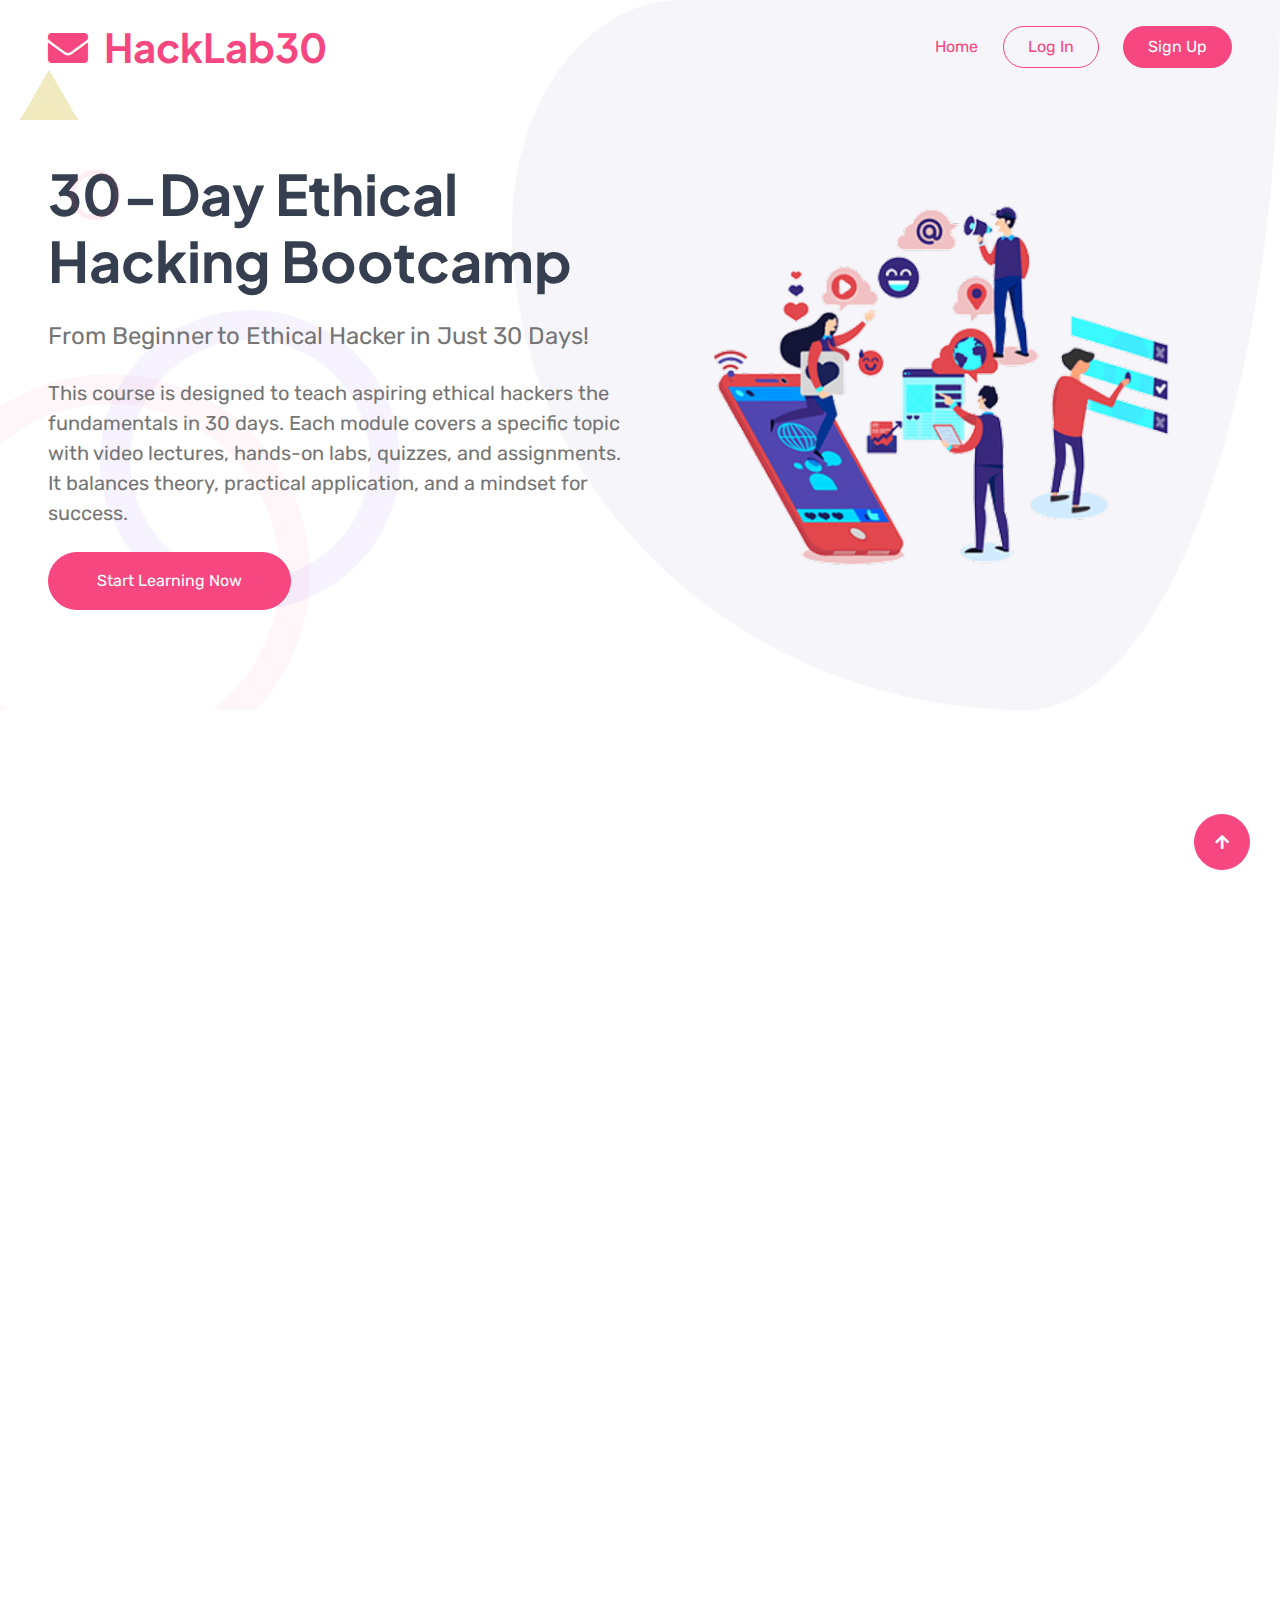
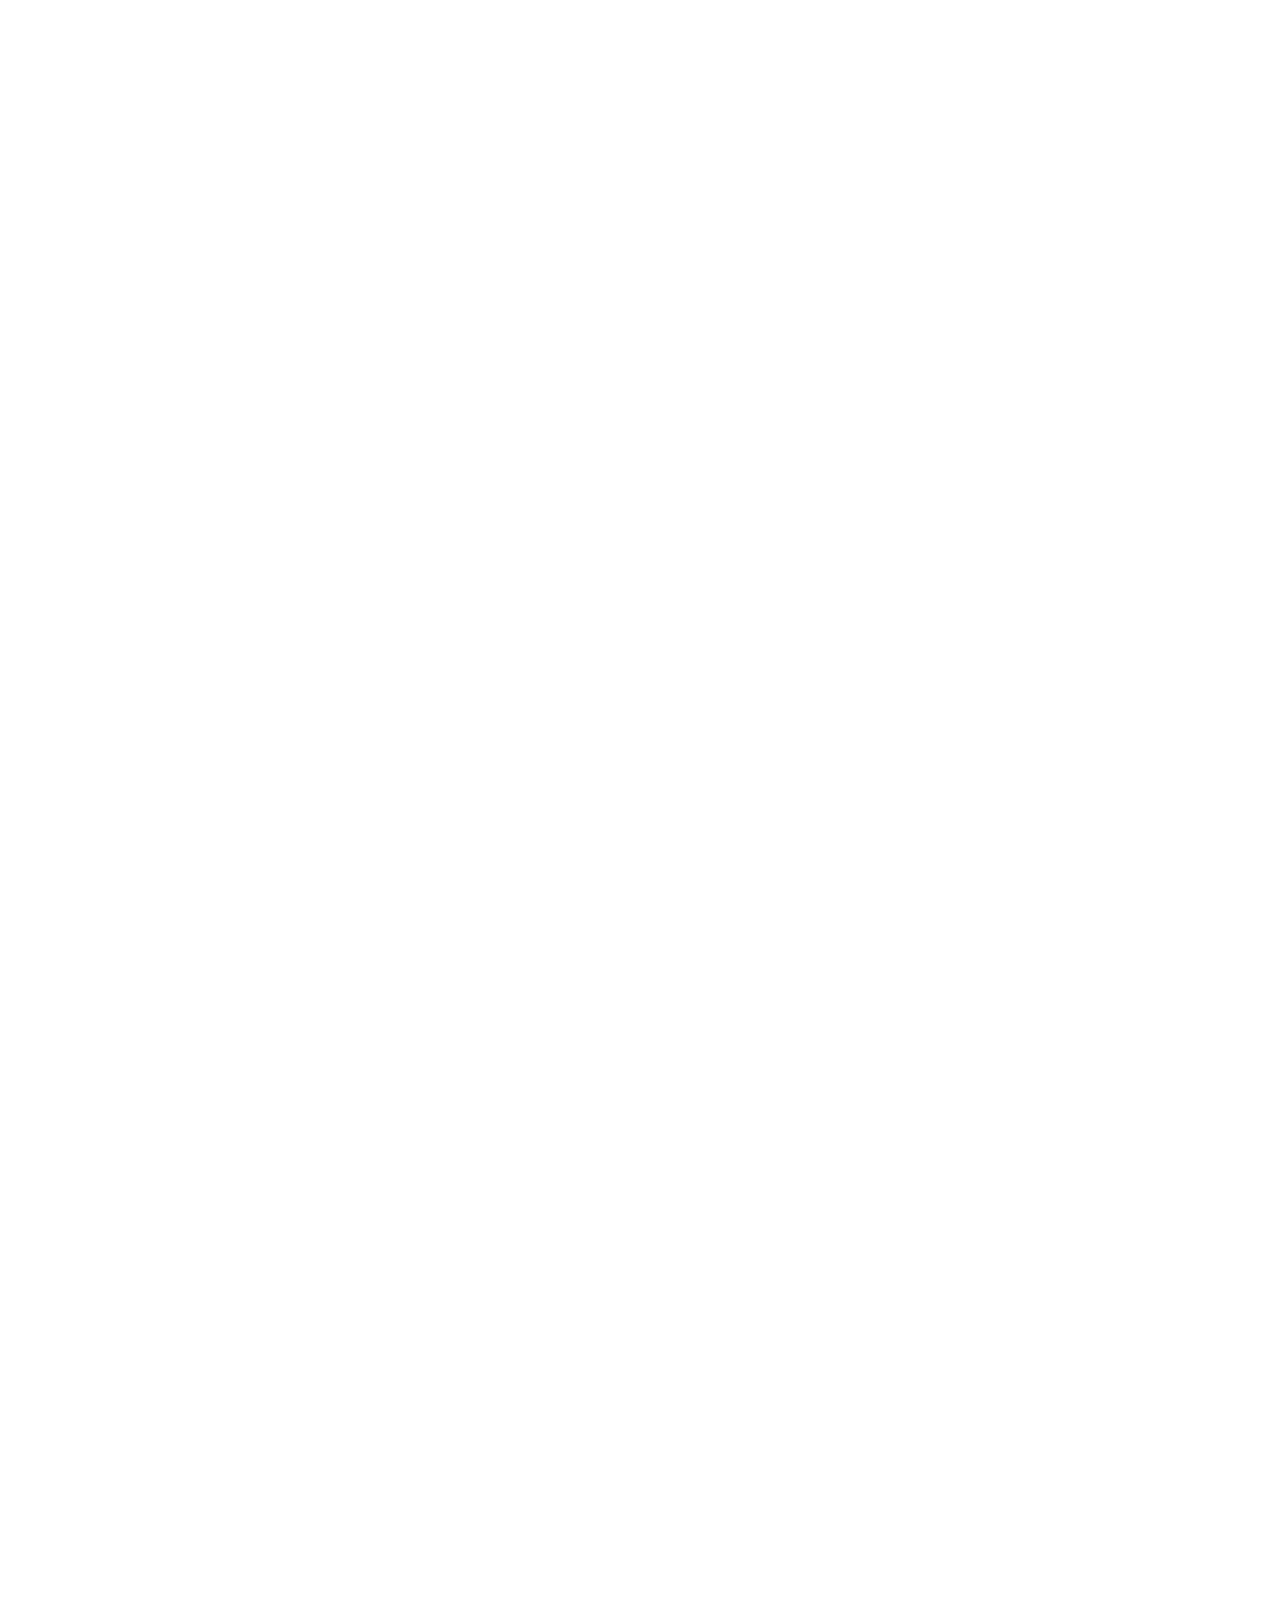
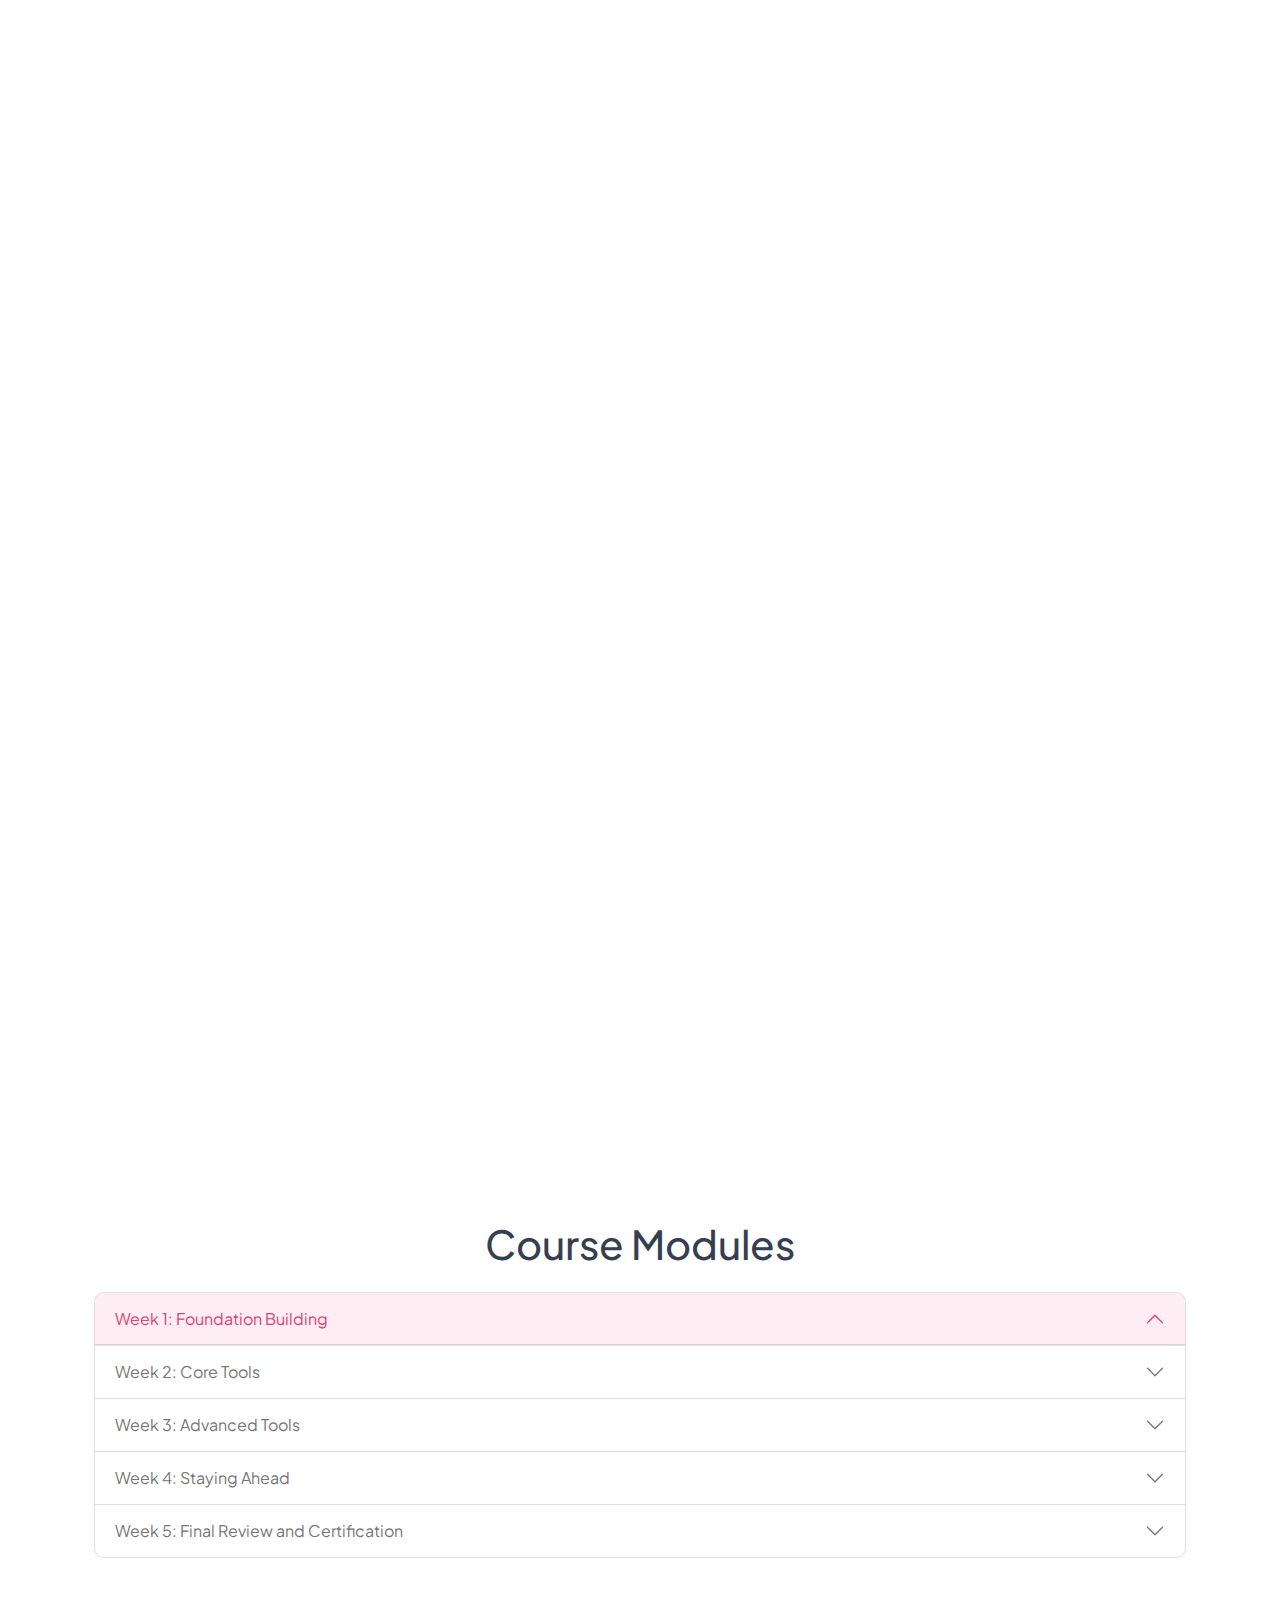
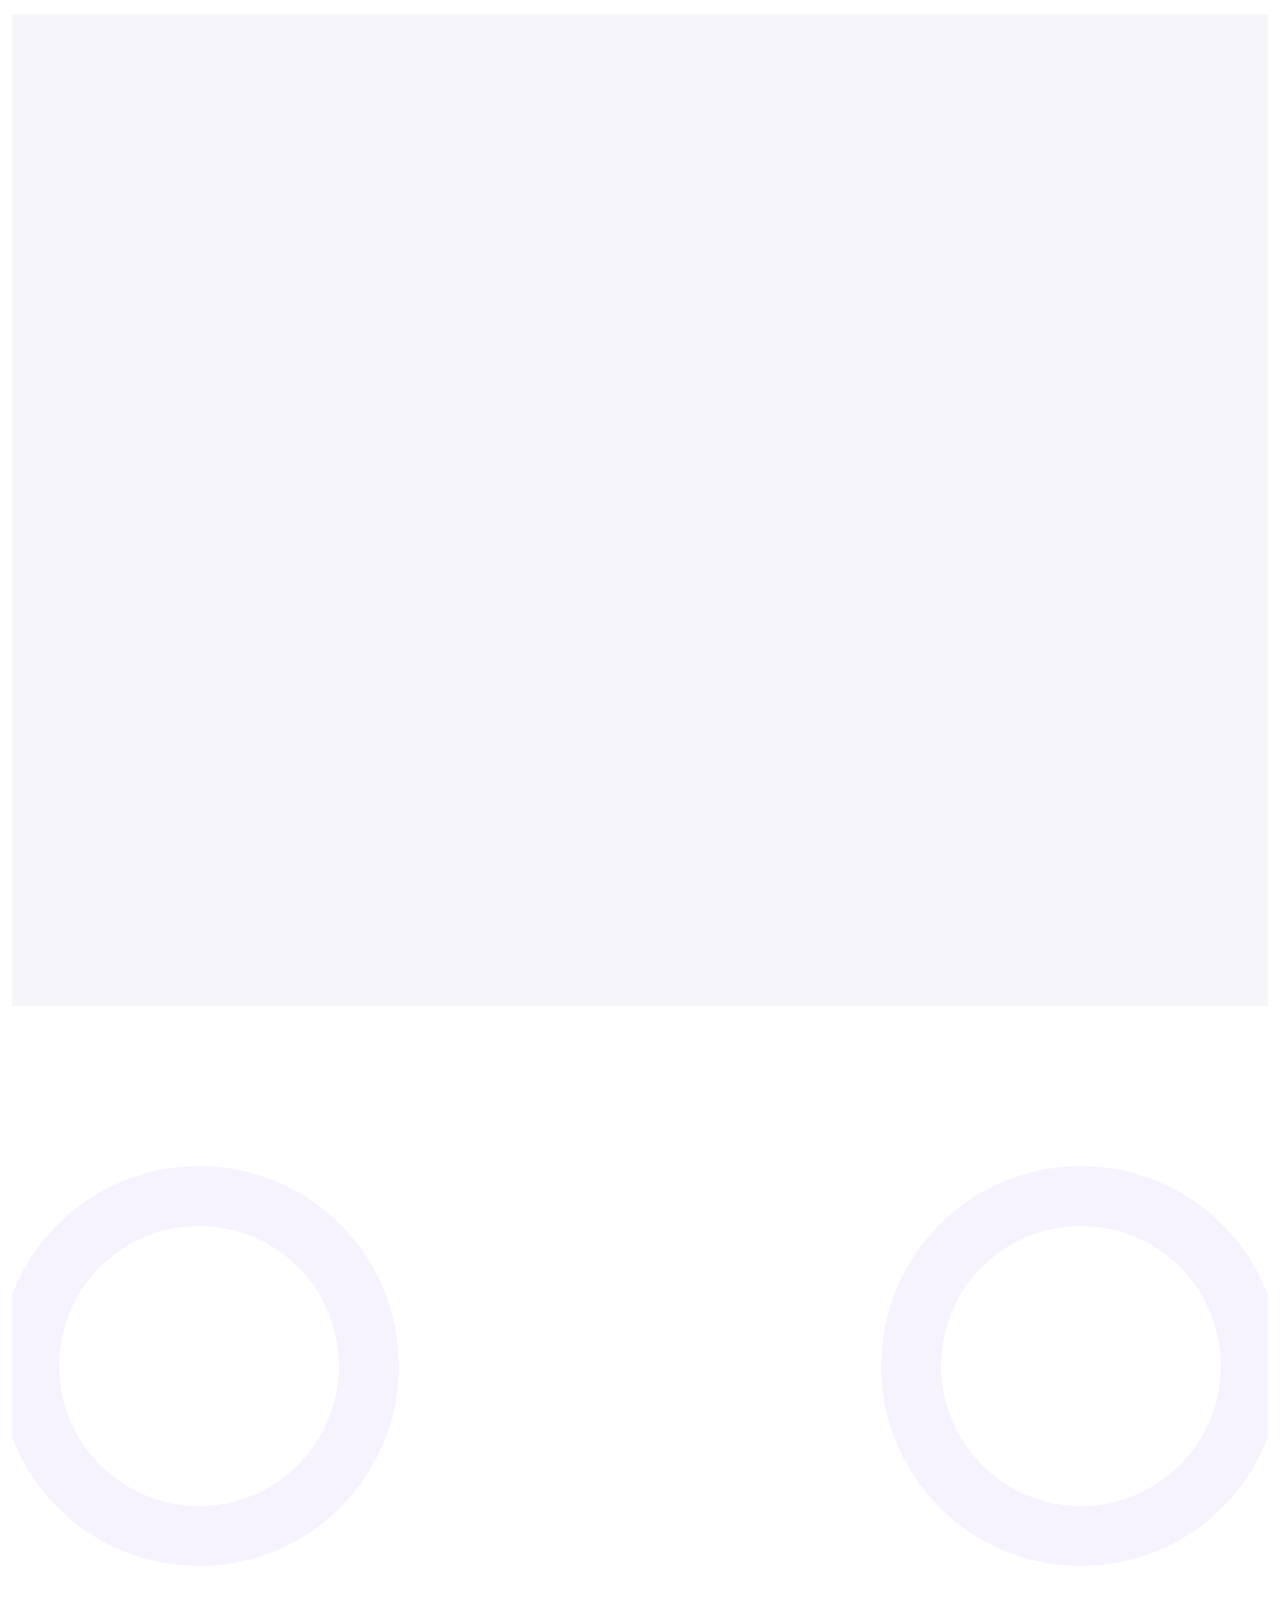
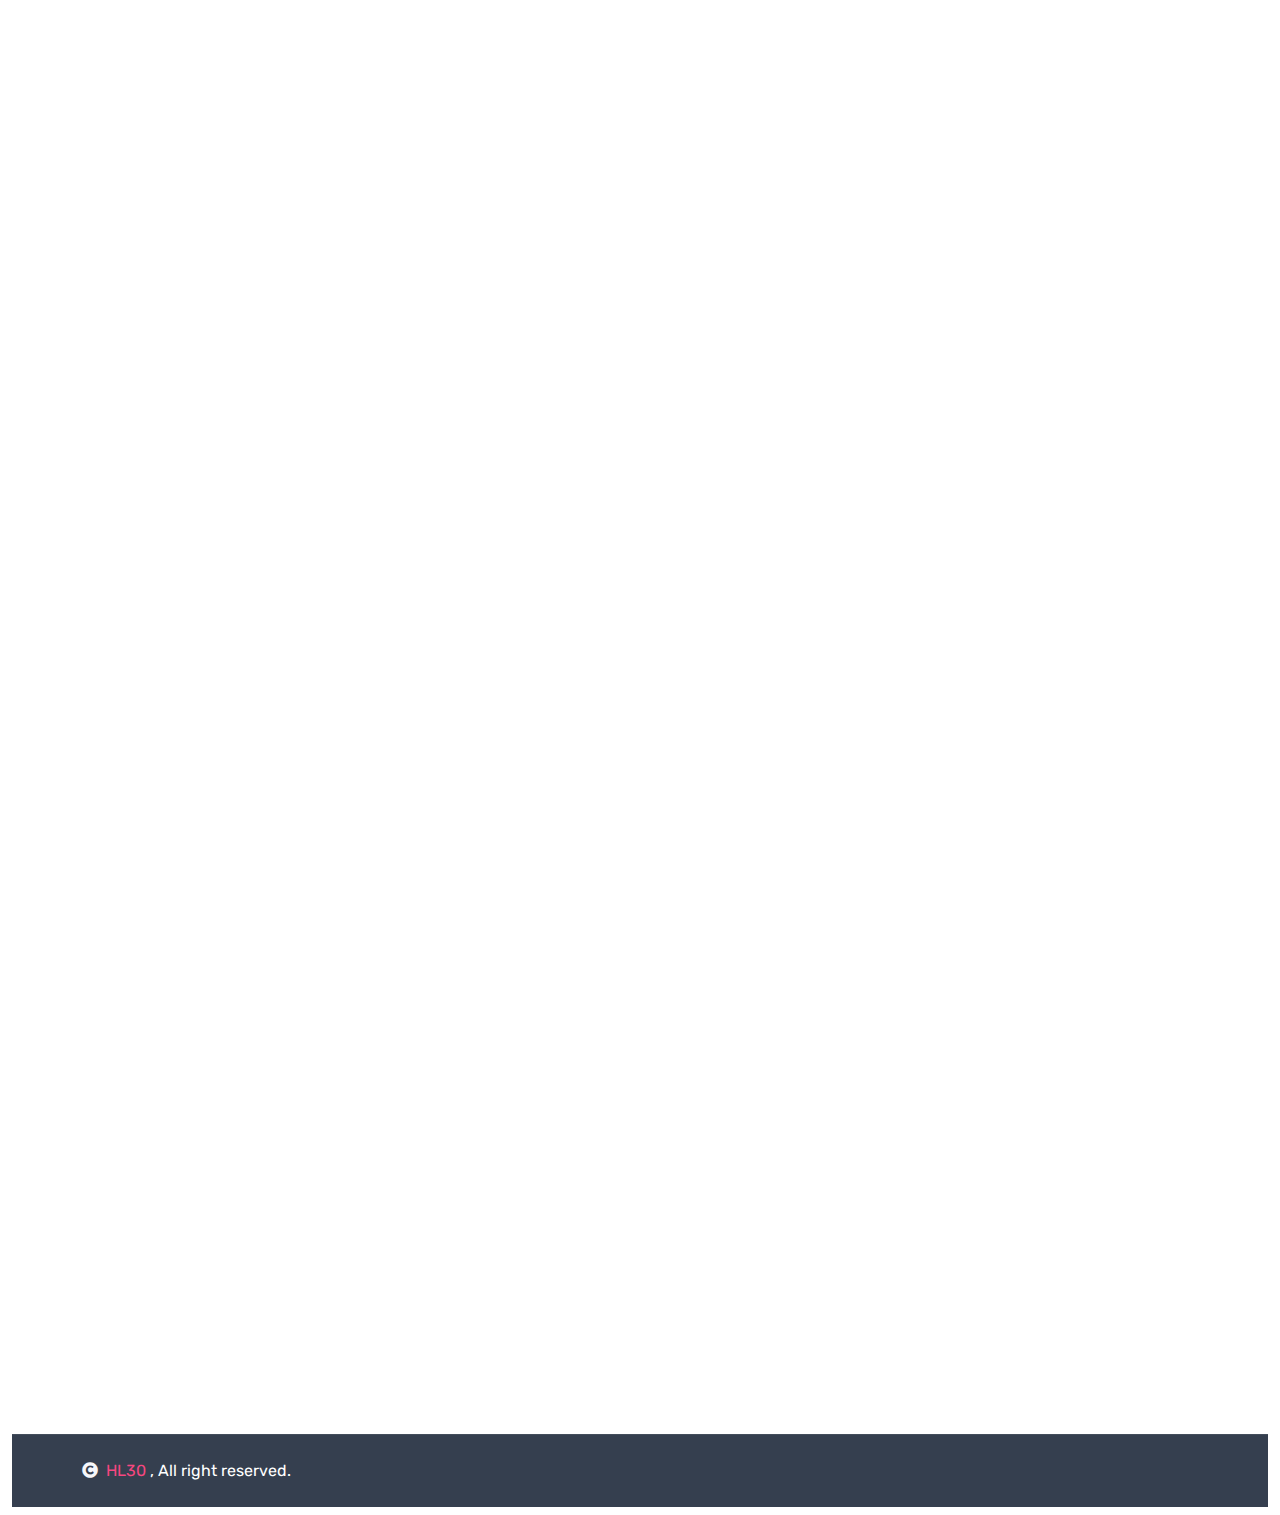
==== commit 3a23f0e9: "web01 lorum typo - hacklab30" ====
--- a/index.html
+++ b/index.html
@@ -221,53 +221,7 @@
                           </div>
                           
                     </div>
-                <div class="row g-4 justify-content-center text-center mb-5 d-none">
-                    <div class="col-md-6 col-lg-4 col-xl-3 wow fadeInUp" data-wow-delay="0.1s">
-                        <div class="text-center p-4">
-                            <div class="d-inline-block rounded bg-light p-4 mb-4"><i class="fas fa-envelope fa-5x text-secondary"></i></div>
-                            <div class="feature-content">
-                                <a href="#" class="h4">Email Marketing <i class="fa fa-long-arrow-alt-right"></i></a>
-                                <p class="mt-4 mb-0">Lorem ipsum dolor sit amet consectetur adipisicing elit.consectetur adipisicing elit
-                                </p>
-                            </div>
-                        </div>
-                    </div>
-                    <div class="col-md-6 col-lg-4 col-xl-3 wow fadeInUp" data-wow-delay="0.3s">
-                        <div class="text-center p-4">
-                            <div class="d-inline-block rounded bg-light p-4 mb-4"><i class="fas fa-mail-bulk fa-5x text-secondary"></i></div>
-                            <div class="feature-content">
-                                <a href="#" class="h4">Email Builder <i class="fa fa-long-arrow-alt-right"></i></a>
-                                <p class="mt-4 mb-0">Lorem ipsum dolor sit amet consectetur adipisicing elit.consectetur adipisicing elit
-                                </p>
-                            </div>
-                        </div>
-                    </div>
-                    <div class="col-md-6 col-lg-4 col-xl-3 wow fadeInUp" data-wow-delay="0.5s">
-                        <div class="text-center rounded p-4">
-                            <div class="d-inline-block rounded bg-light p-4 mb-4"><i class="fas fa-sitemap fa-5x text-secondary"></i></div>
-                            <div class="feature-content">
-                                <a href="#" class="h4">Customer Builder <i class="fa fa-long-arrow-alt-right"></i></a>
-                                <p class="mt-4 mb-0">Lorem ipsum dolor sit amet consectetur adipisicing elit.consectetur adipisicing elit
-                                </p>
-                            </div>
-                        </div>
-                    </div>
-                    <div class="col-md-6 col-lg-4 col-xl-3 wow fadeInUp" data-wow-delay="0.7s">
-                        <div class="text-center rounded p-4">
-                            <div class="d-inline-block rounded bg-light p-4 mb-4"><i class="fas fa-tasks fa-5x text-secondary"></i></div>
-                            <div class="feature-content">
-                                <a href="#" class="h4">Campaign Manager <i class="fa fa-long-arrow-alt-right"></i></a>
-                                <p class="mt-4 mb-0">Lorem ipsum dolor sit amet consectetur adipisicing elit.consectetur adipisicing elit
-                                </p>
-                            </div>
-                        </div>
-                    </div>
-                    <div class="col-12 wow fadeInUp" data-wow-delay="0.1s">
-                        <div class="my-3">
-                            <a href="#" class="btn btn-primary d-inline rounded-pill px-5 py-3">More Features</a>
-                        </div>
-                    </div>
-                </div>
+            
                 <div class="row g-5 pt-5 d-none " style="margin-top: 6rem;">
                     <div class="col-lg-6 wow fadeInLeft" data-wow-delay="0.1s">
                         <div class="feature-img RotateMoveLeft h-100" style="object-fit: cover;">
@@ -463,7 +417,7 @@
                                             </div>
                                         </div>
                                         <!-- Additional days of Week 1 -->
-                                        <div class="col-6 mt-3">
+                                        <div class="col-md-6 mt-3">
                                             <div class="card">
                                                 <div class="card-header bg-warning text-dark">
                                                     Day 12-13: Explore Metasploit for Exploitation
@@ -483,7 +437,7 @@
                                             </div>
                                         </div>
 
-                                        <div class="col-6 mt-3">
+                                        <div class="col-md-6 mt-3">
                                             <div class="card">
                                                 <div class="card-header bg-warning text-dark">
                                                     Day 14: Mid-Course Review and Q&A
@@ -547,7 +501,7 @@
                                                 </div>
                                             </div>
                                             <!-- Additional days of Week 1 -->
-                                            <div class="col-6 mt-3">
+                                            <div class="col-md-6mt-3">
                                                 <div class="card">
                                                     <div class="card-header bg-warning text-dark">
                                                         Day 19-20: Join a Cybersecurity Community
@@ -633,7 +587,7 @@
                                                 </div>
                                             </div>
 
-                                            <div class="col-6 mt-3">
+                                            <div class="col-md-6 mt-3">
                                                 <div class="card">
                                                     <div class="card-header bg-warning text-dark">
                                                         Day 28: Live Q&A and Career Guidance
@@ -794,7 +748,7 @@
                                 </h2>
                                 <div id="collapseOne" class="accordion-collapse collapse show" aria-labelledby="headingOne" data-bs-parent="#accordionExample">
                                     <div class="accordion-body my-2">
-                                        <h5>Dolor sit amet consectetur adipisicing elit.</h5>
+                                        <!-- <h5>Dolor sit amet consectetur adipisicing elit.</h5> -->
                                         <p>This course provides hands-on training in ethical hacking tools and techniques, covering topics like Linux commands, network security, vulnerability scanning, web application testing, and penetration testing. </p>
                                         <p>Students will gain practical experience through labs and scenarios to prepare for real-world cybersecurity challenges.</p>
                                     </div>
@@ -808,7 +762,7 @@
                                 </h2>
                                 <div id="collapseTwo" class="accordion-collapse collapse" aria-labelledby="headingTwo" data-bs-parent="#accordionExample">
                                     <div class="accordion-body my-2">
-                                        <h5>Dolor sit amet consectetur adipisicing elit.</h5>
+                                        <!-- <h5>Dolor sit amet consectetur adipisicing elit.</h5> -->
                                         <p>No prior experience is needed. The course starts with foundational concepts, making it beginner-friendly while progressing to advanced topics. Students with a background in IT or programming will find it easier, but the structured curriculum supports all learners.</p>
                                     </div>
                                 </div>
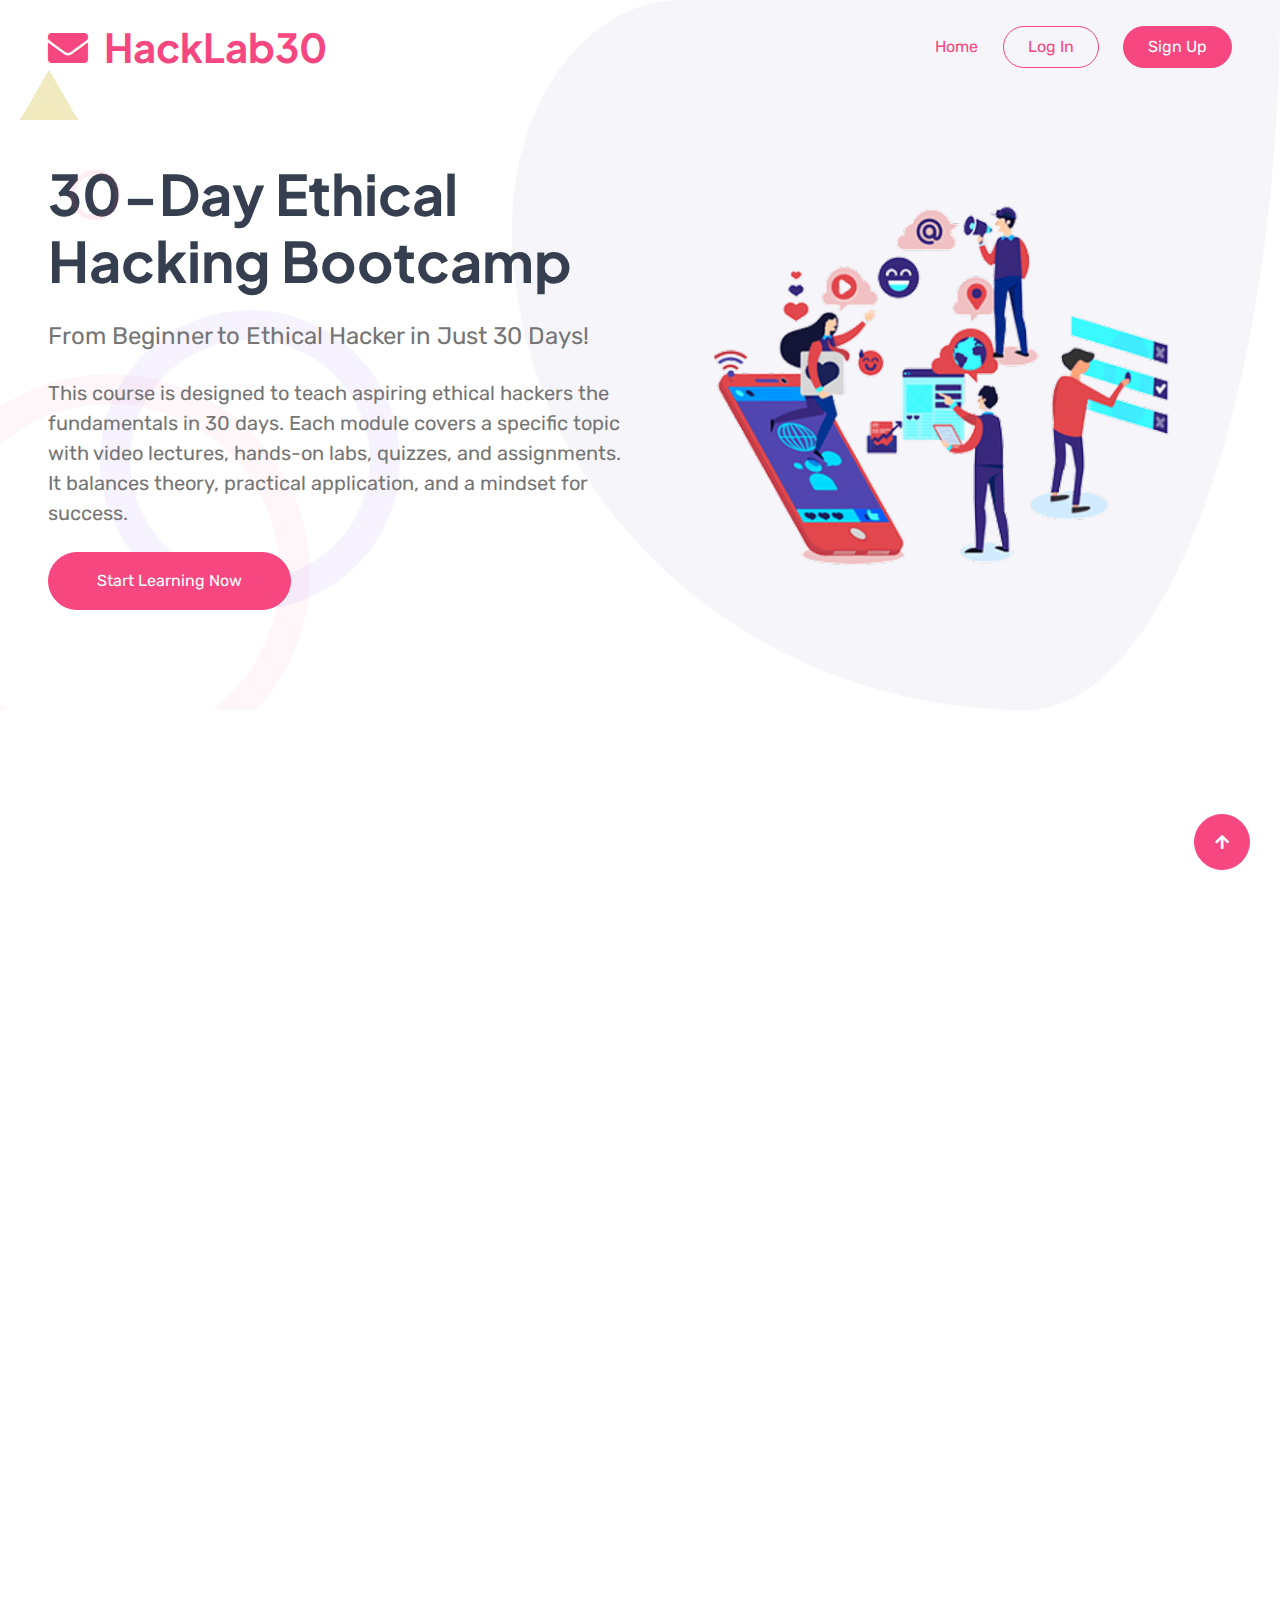
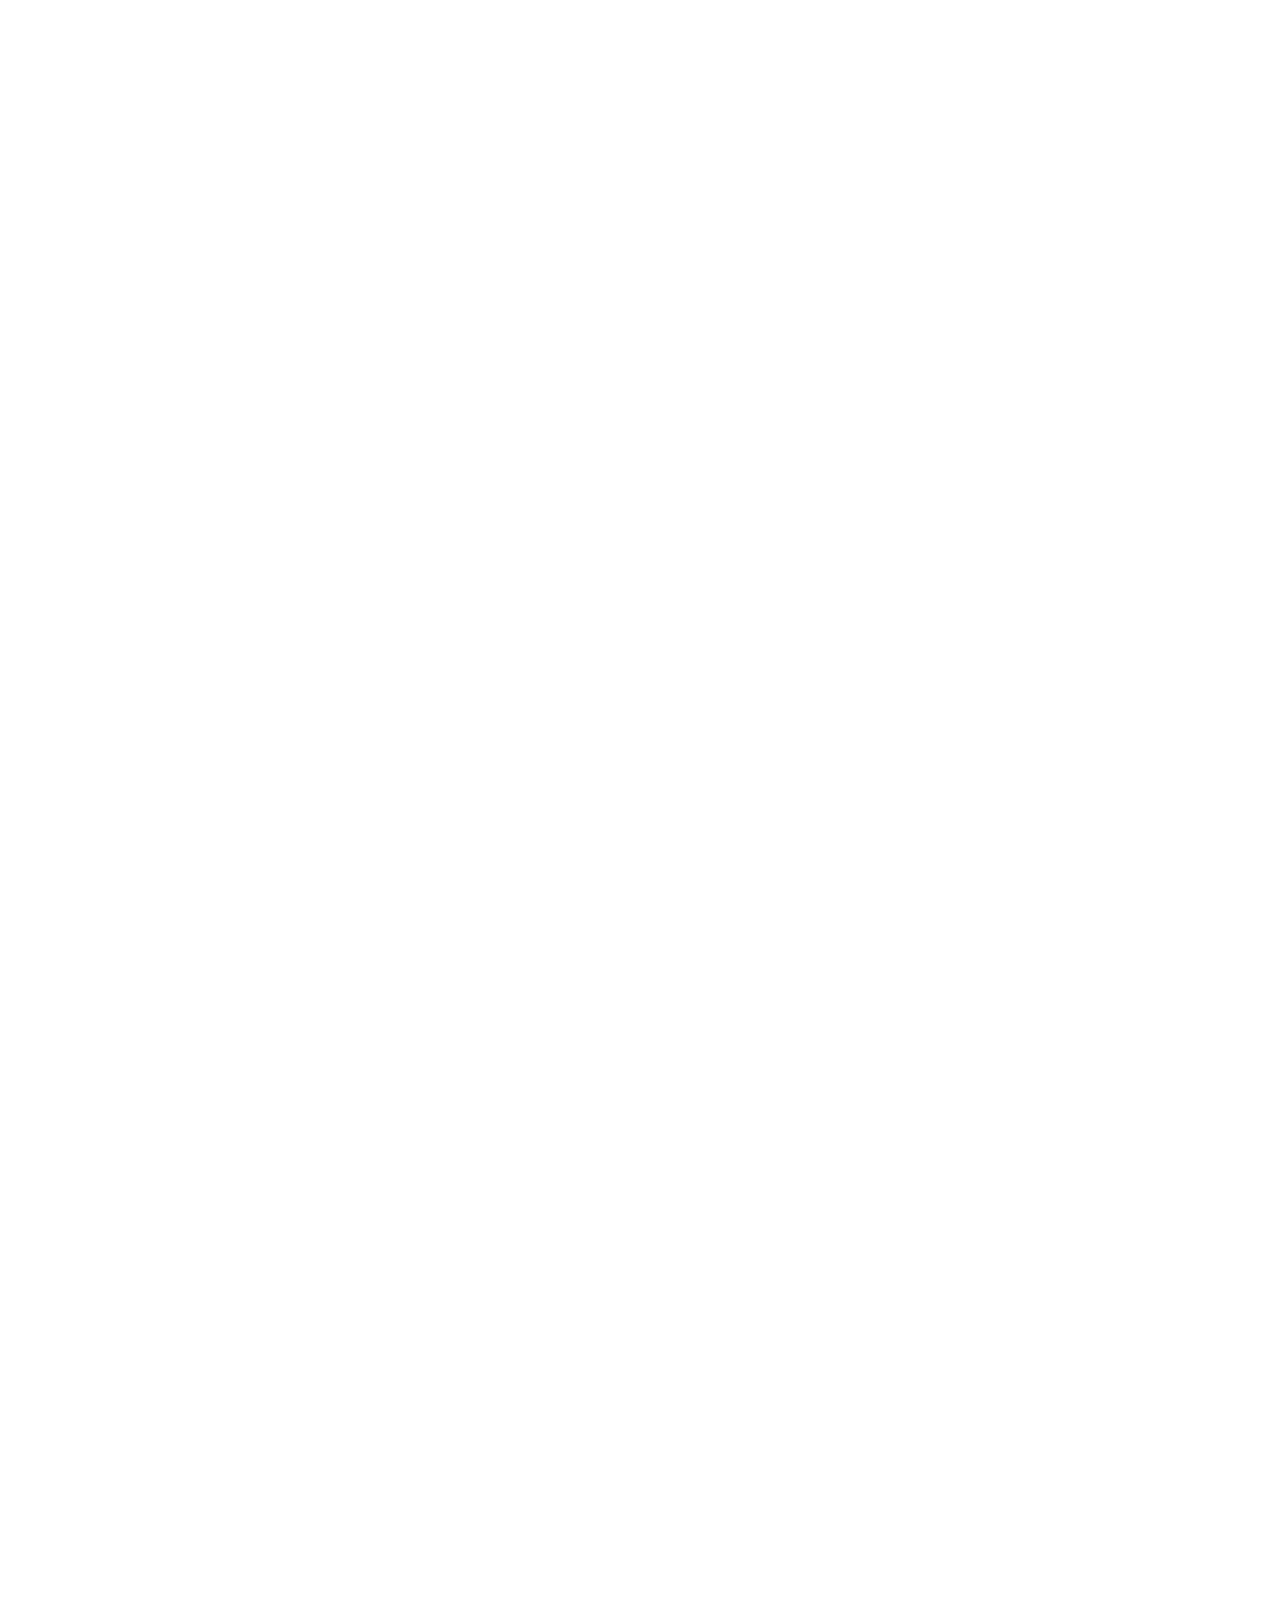
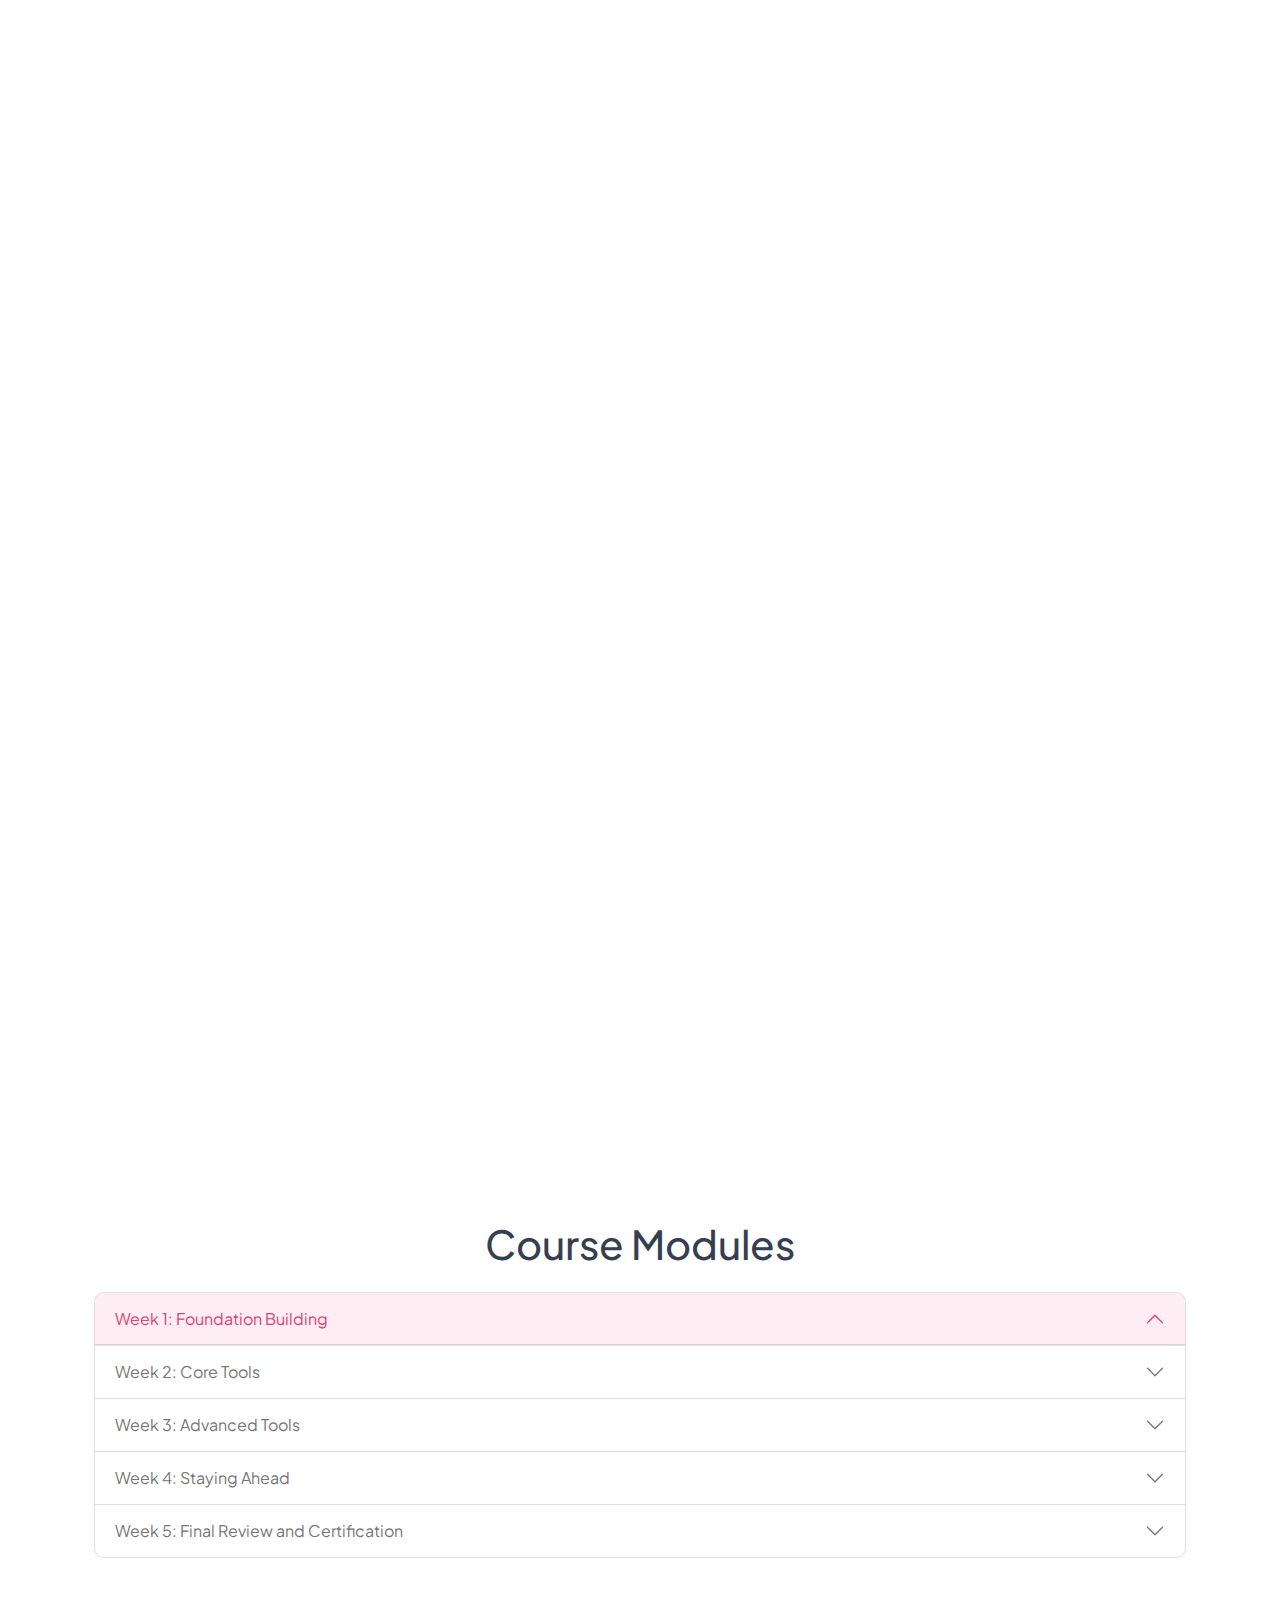
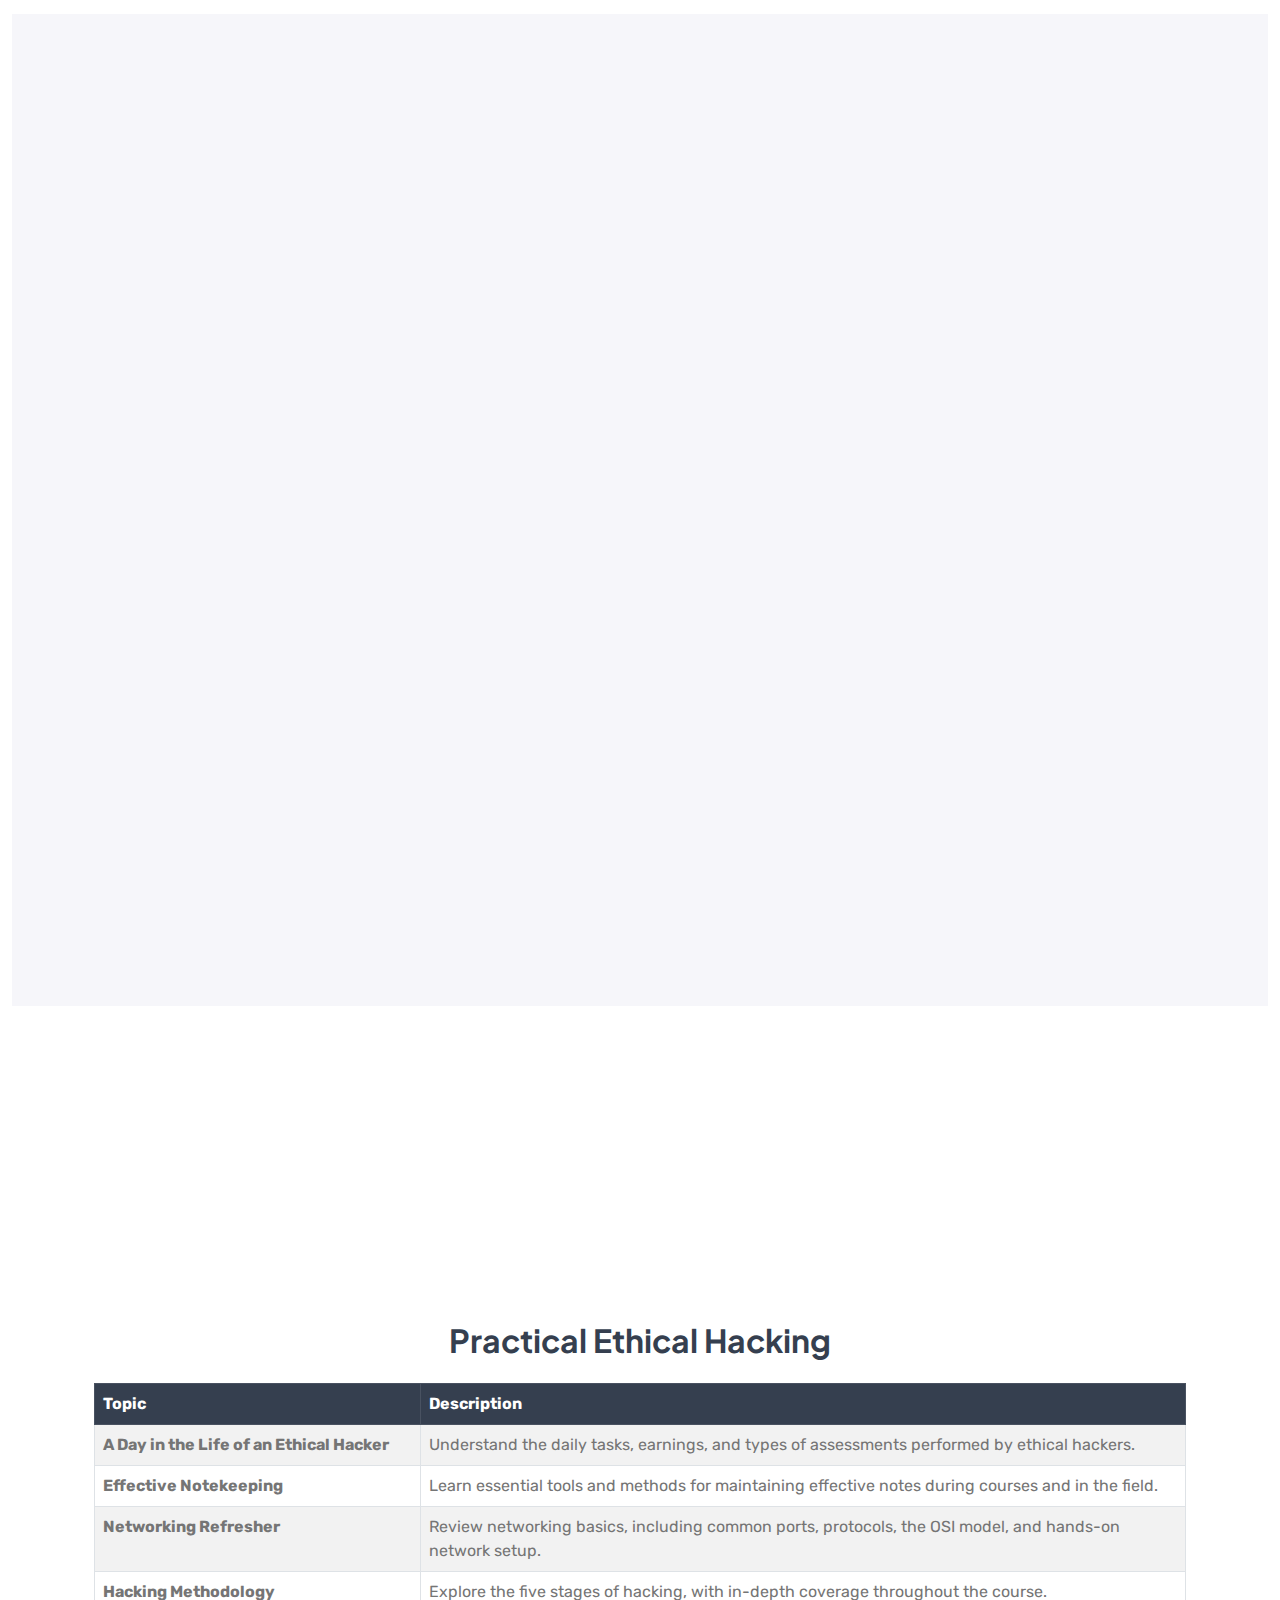
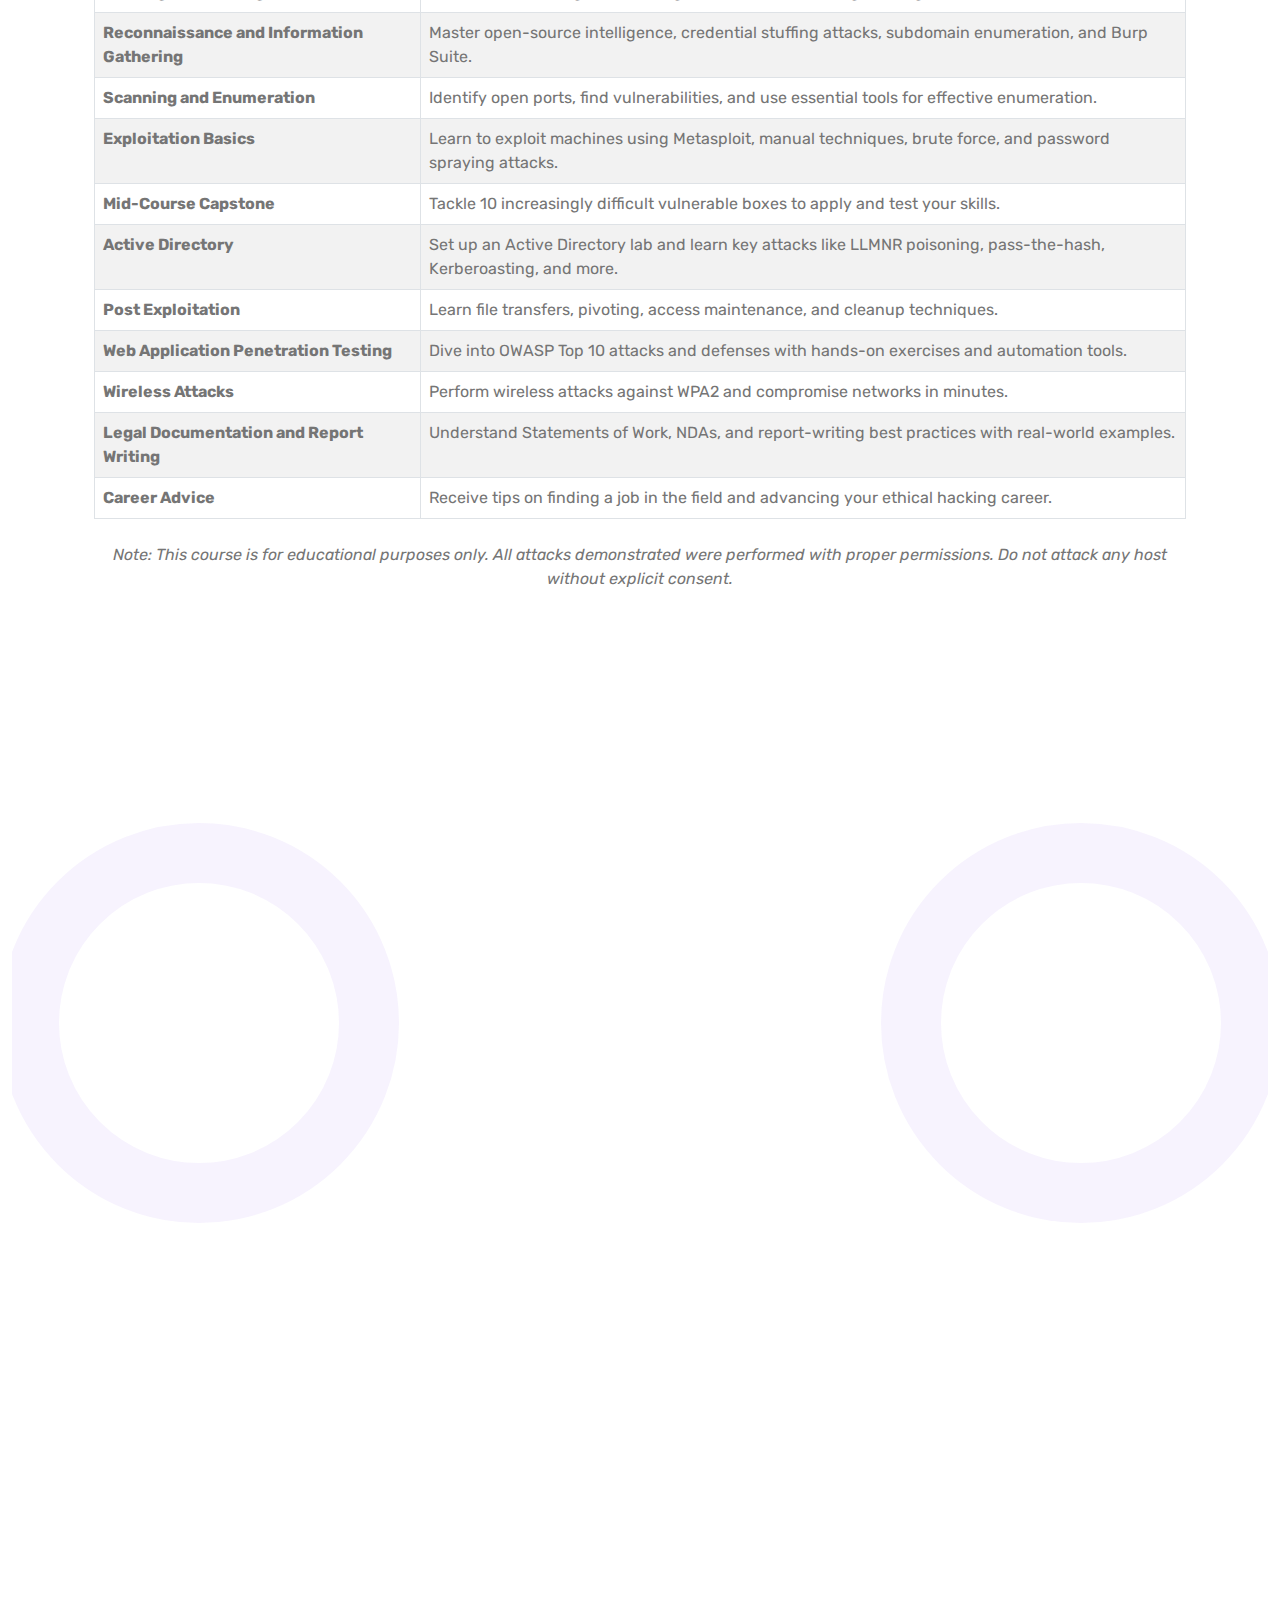
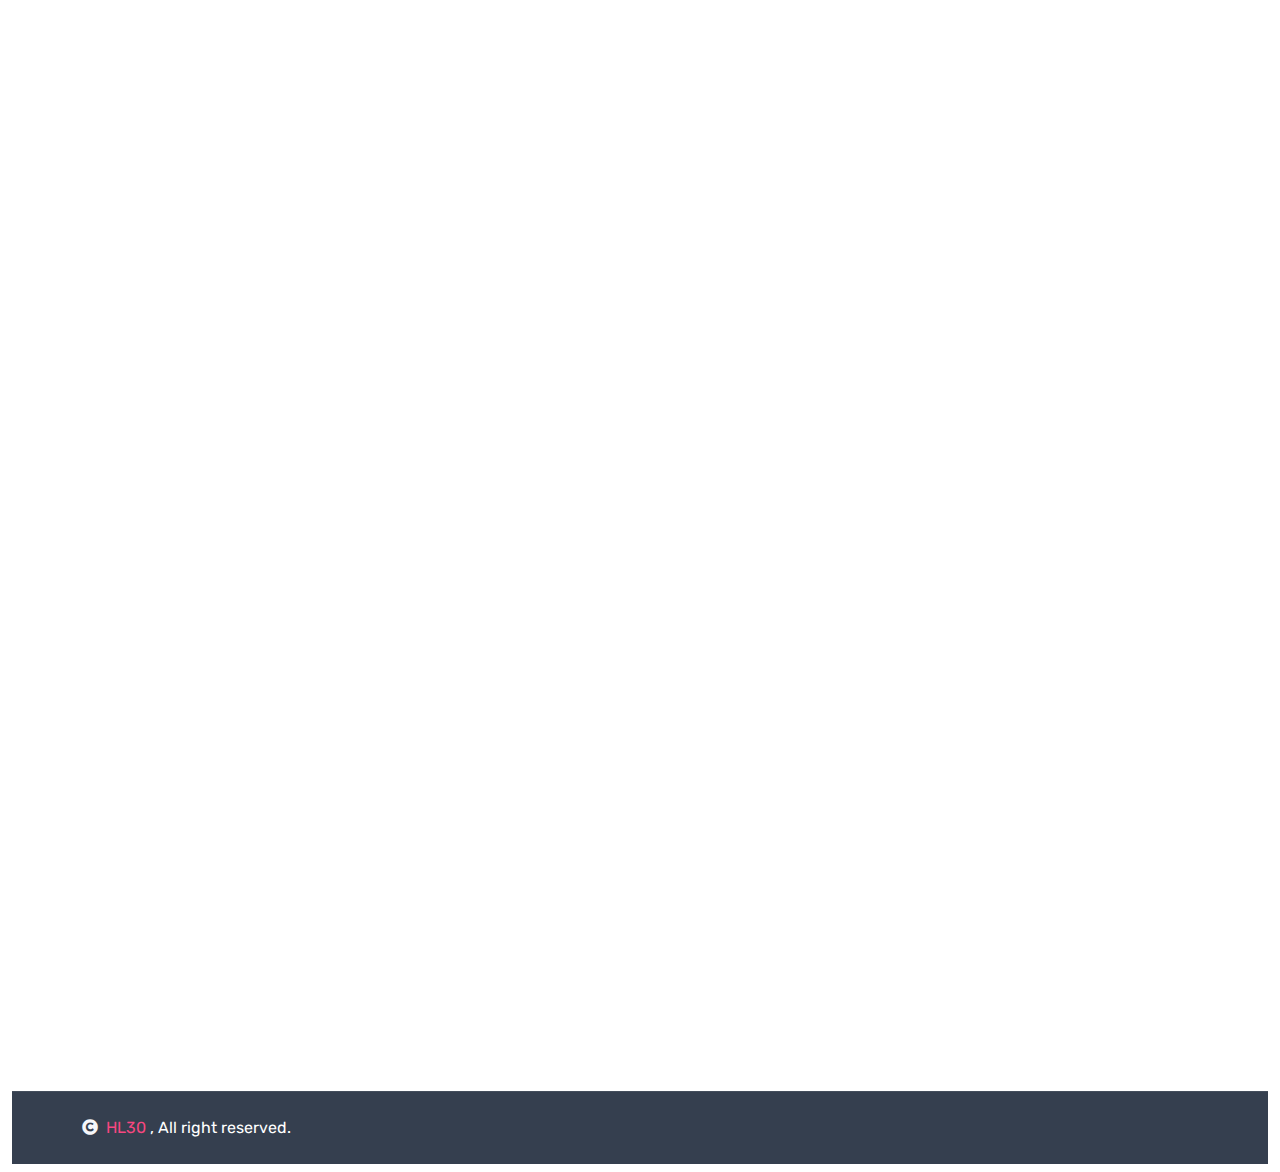
==== commit faccdb94: "web01 added objective - hacklab30" ====
--- a/index.html
+++ b/index.html
@@ -996,7 +996,96 @@
             </div>
         </div>
         <!-- Blog End -->
-
+         <!--Objectives Start-->
+         <div class="container-fluid overflow-hidden py-2 mt-1">
+            <div class="container py-5">
+                <div class="text-center mx-auto mb-5 wow fadeInUp" data-wow-delay="0.1s" style="max-width: 900px;">
+                    <h4 class="text-primary mb-4">Practical Ethical Hacking</h4>
+                    <h1 class="display-5 mb-4">Course Objectives</h1>
+                    <p class="mb-0">
+                        System Requirements:
+                         Basic IT, Linux, and Programming knowledgetools and concepts that are never used in the real world. In this course, we will focus only on tools and topics that will make you successful as an ethical hacker. The course is incredibly hands on and will cover many foundational topics.
+                        </p>
+                </div>
+                <div class="container mt-5">
+                    <h2 class="text-center mb-4"><strong>Practical Ethical Hacking </strong></h2>
+                    <table class="table table-bordered table-striped">
+                        <thead class="table-dark">
+                            <tr>
+                                <th scope="col">Topic</th>
+                                <th scope="col">Description</th>
+                            </tr>
+                        </thead>
+                        <tbody>
+                            <tr>
+                                <td><strong>A Day in the Life of an Ethical Hacker</strong></td>
+                                <td>Understand the daily tasks, earnings, and types of assessments performed by ethical hackers.</td>
+                            </tr>
+                            <tr>
+                                <td><strong>Effective Notekeeping</strong></td>
+                                <td>Learn essential tools and methods for maintaining effective notes during courses and in the field.</td>
+                            </tr>
+                            <tr>
+                                <td><strong>Networking Refresher</strong></td>
+                                <td>Review networking basics, including common ports, protocols, the OSI model, and hands-on network setup.</td>
+                            </tr>
+                            <tr>
+                                <td><strong>Hacking Methodology</strong></td>
+                                <td>Explore the five stages of hacking, with in-depth coverage throughout the course.</td>
+                            </tr>
+                            <tr>
+                                <td><strong>Reconnaissance and Information Gathering</strong></td>
+                                <td>Master open-source intelligence, credential stuffing attacks, subdomain enumeration, and Burp Suite.</td>
+                            </tr>
+                            <tr>
+                                <td><strong>Scanning and Enumeration</strong></td>
+                                <td>Identify open ports, find vulnerabilities, and use essential tools for effective enumeration.</td>
+                            </tr>
+                            <tr>
+                                <td><strong>Exploitation Basics</strong></td>
+                                <td>Learn to exploit machines using Metasploit, manual techniques, brute force, and password spraying attacks.</td>
+                            </tr>
+                            <tr>
+                                <td><strong>Mid-Course Capstone</strong></td>
+                                <td>Tackle 10 increasingly difficult vulnerable boxes to apply and test your skills.</td>
+                            </tr>
+                            <tr>
+                                <td><strong>Active Directory</strong></td>
+                                <td>Set up an Active Directory lab and learn key attacks like LLMNR poisoning, pass-the-hash, Kerberoasting, and more.</td>
+                            </tr>
+                            <tr>
+                                <td><strong>Post Exploitation</strong></td>
+                                <td>Learn file transfers, pivoting, access maintenance, and cleanup techniques.</td>
+                            </tr>
+                            <tr>
+                                <td><strong>Web Application Penetration Testing</strong></td>
+                                <td>Dive into OWASP Top 10 attacks and defenses with hands-on exercises and automation tools.</td>
+                            </tr>
+                            <tr>
+                                <td><strong>Wireless Attacks</strong></td>
+                                <td>Perform wireless attacks against WPA2 and compromise networks in minutes.</td>
+                            </tr>
+                            <tr>
+                                <td><strong>Legal Documentation and Report Writing</strong></td>
+                                <td>Understand Statements of Work, NDAs, and report-writing best practices with real-world examples.</td>
+                            </tr>
+                            <tr>
+                                <td><strong>Career Advice</strong></td>
+                                <td>Receive tips on finding a job in the field and advancing your ethical hacking career.</td>
+                            </tr>
+                        </tbody>
+                    </table>
+                    <p class="text-center mt-4">
+                        <em>Note: This course is for educational purposes only. All attacks demonstrated were performed with proper permissions. Do not attack any host without explicit consent.</em>
+                    </p>
+                </div>
+                
+
+                </div>
+
+            </div>
+
+         <!--Objetives End-->
 
         <!-- Testimonial Start -->
         <div class="container-fluid testimonial py-5 d-none">
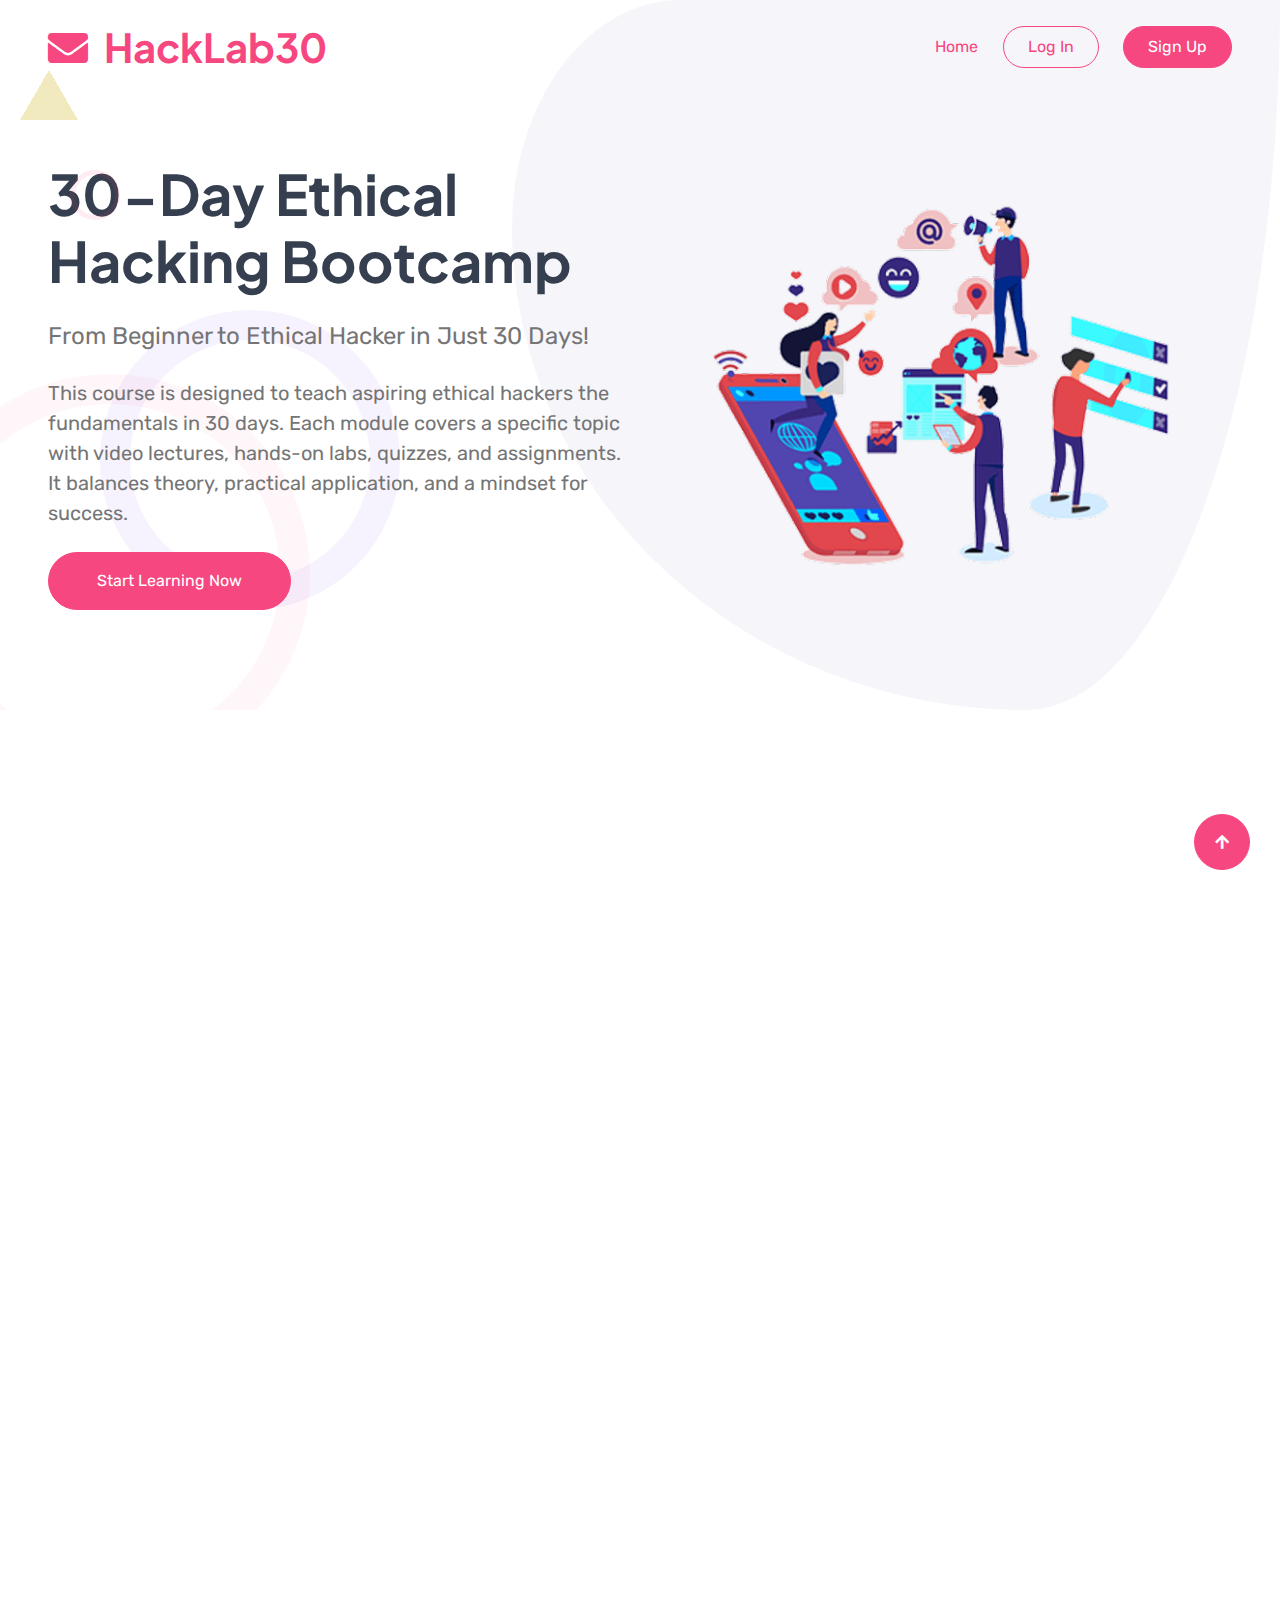
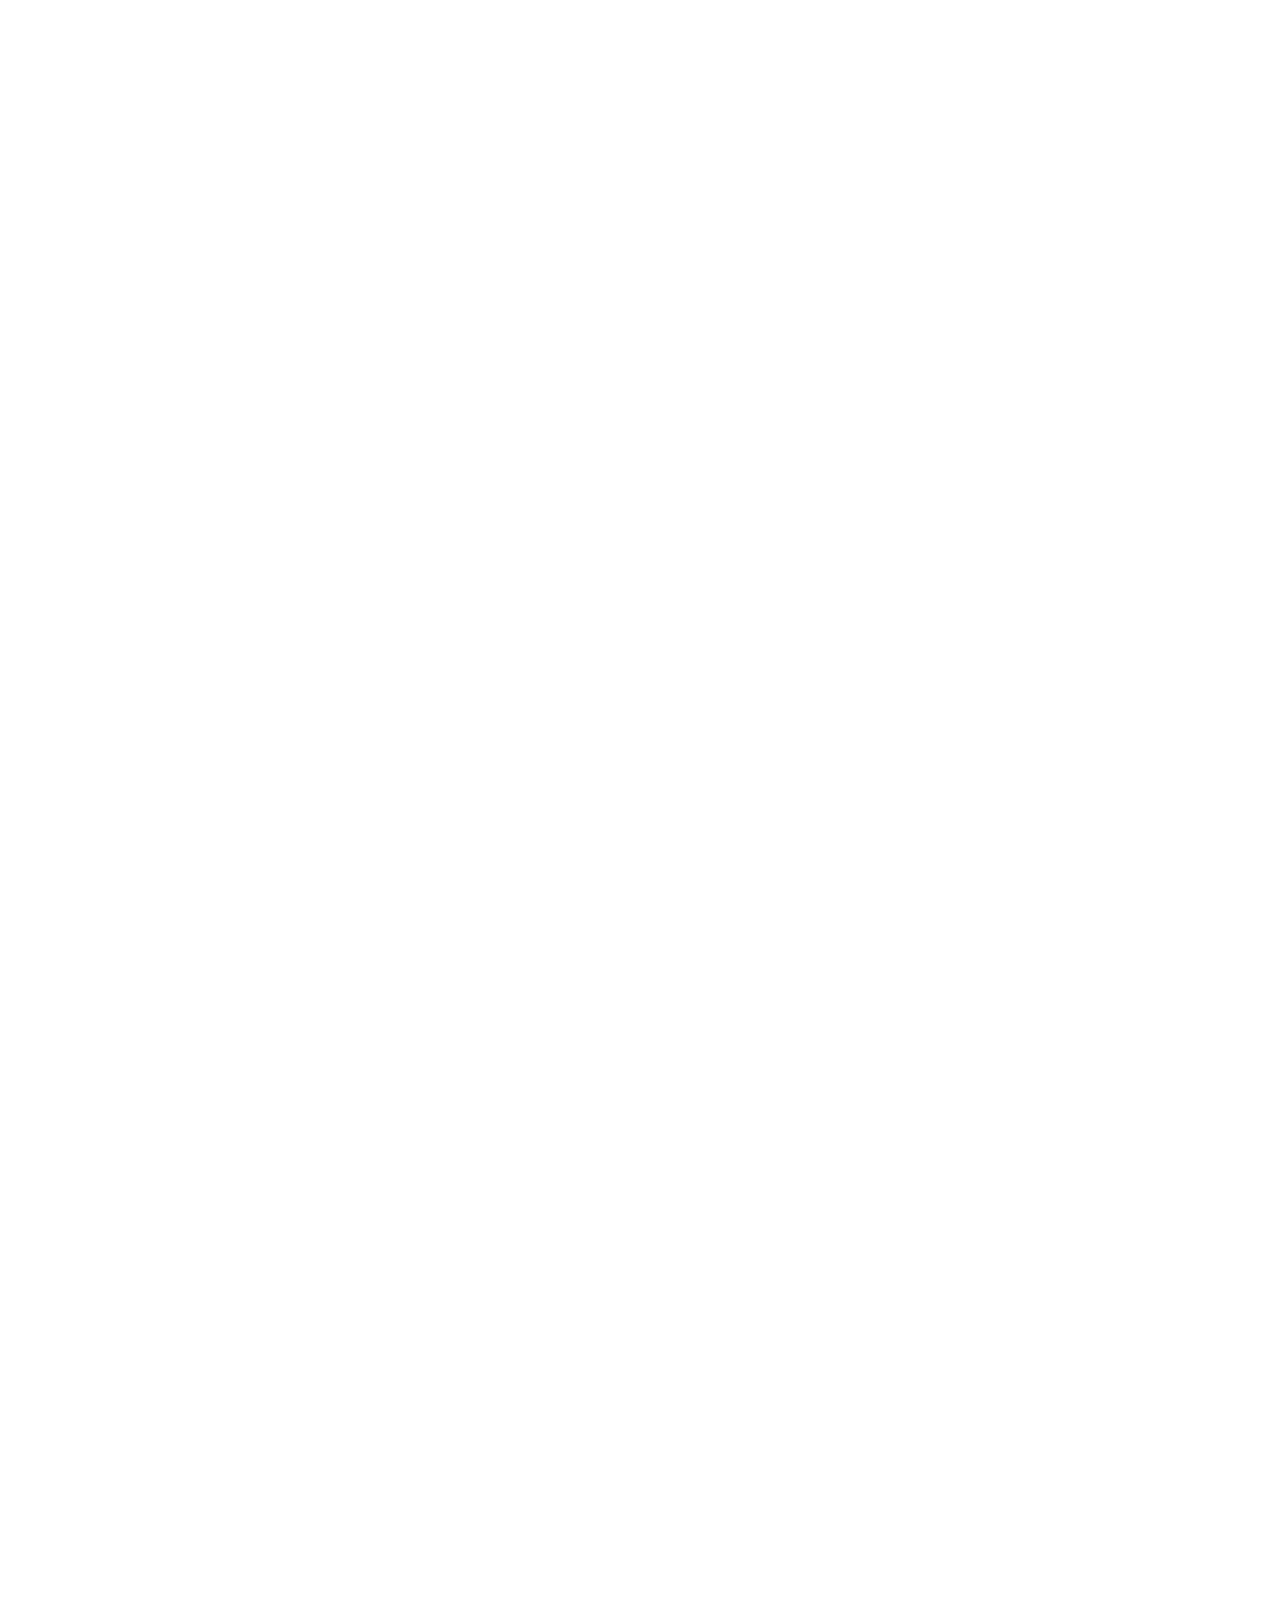
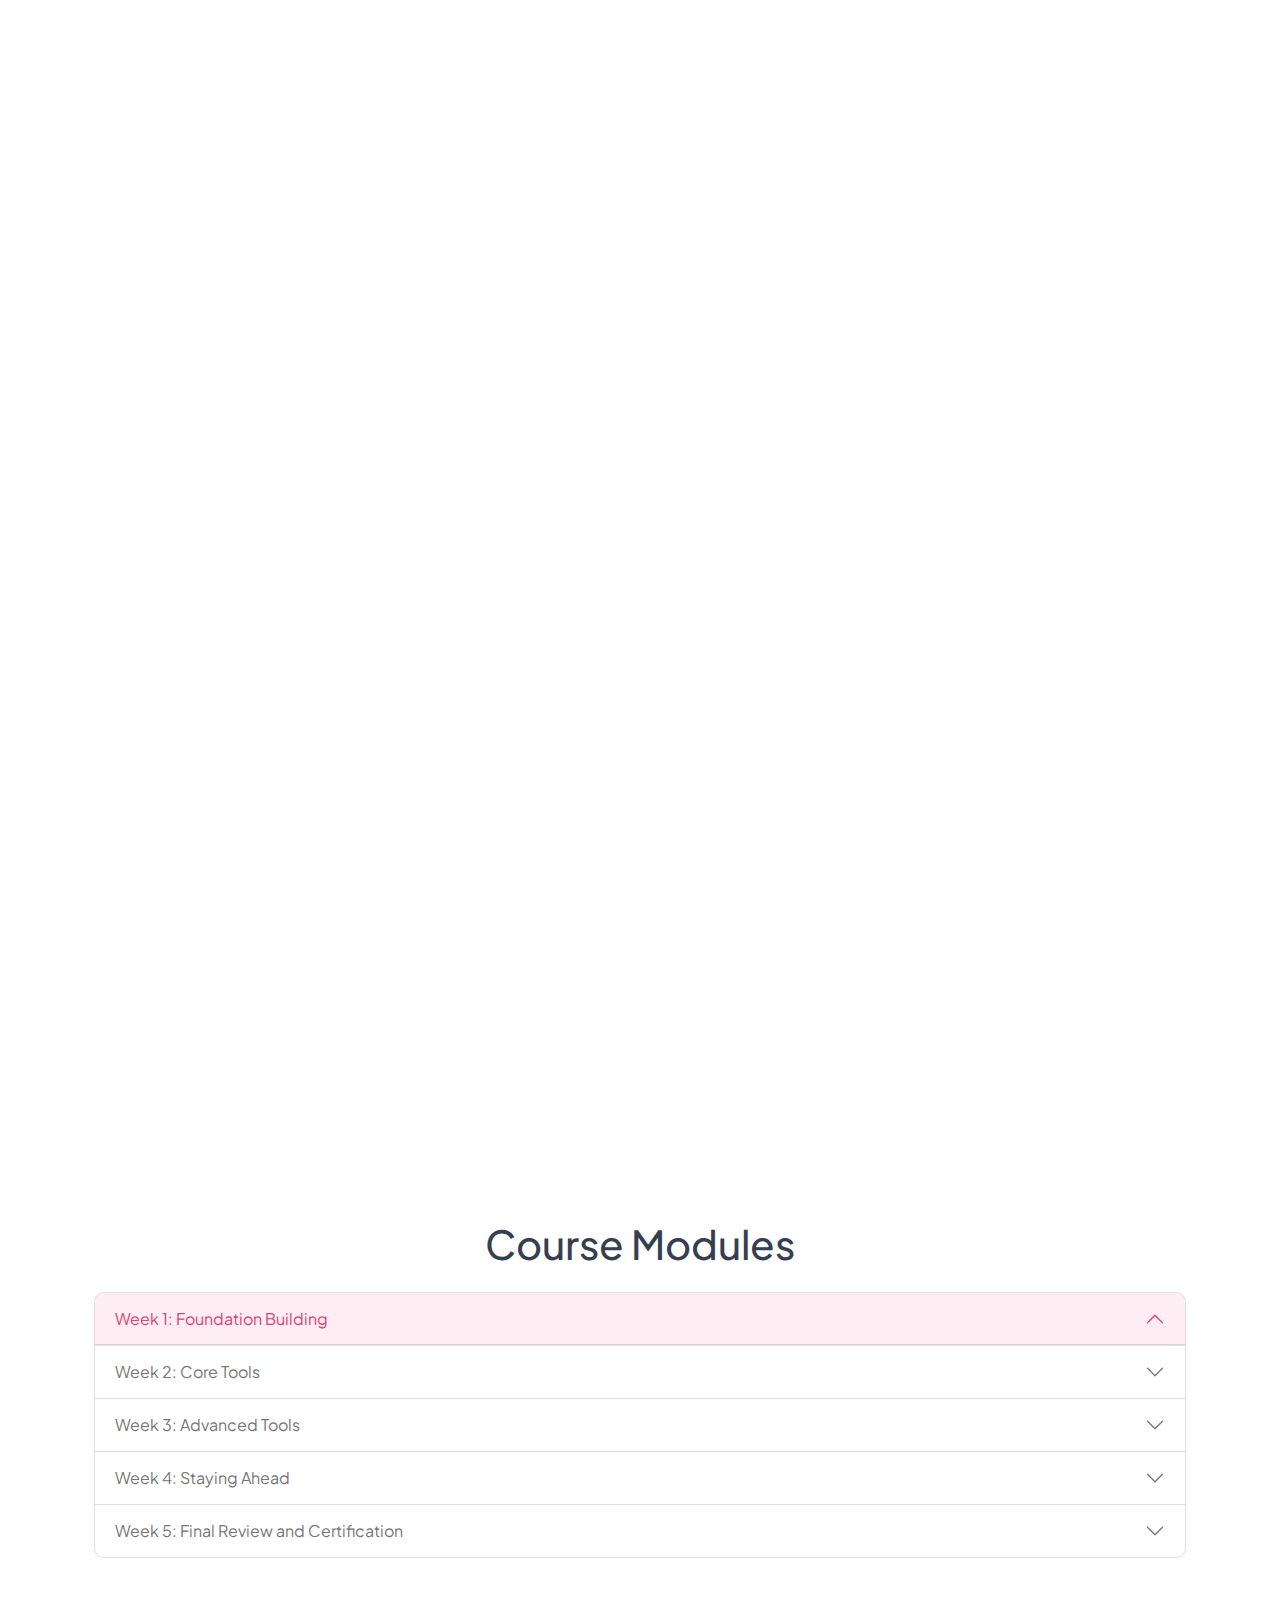
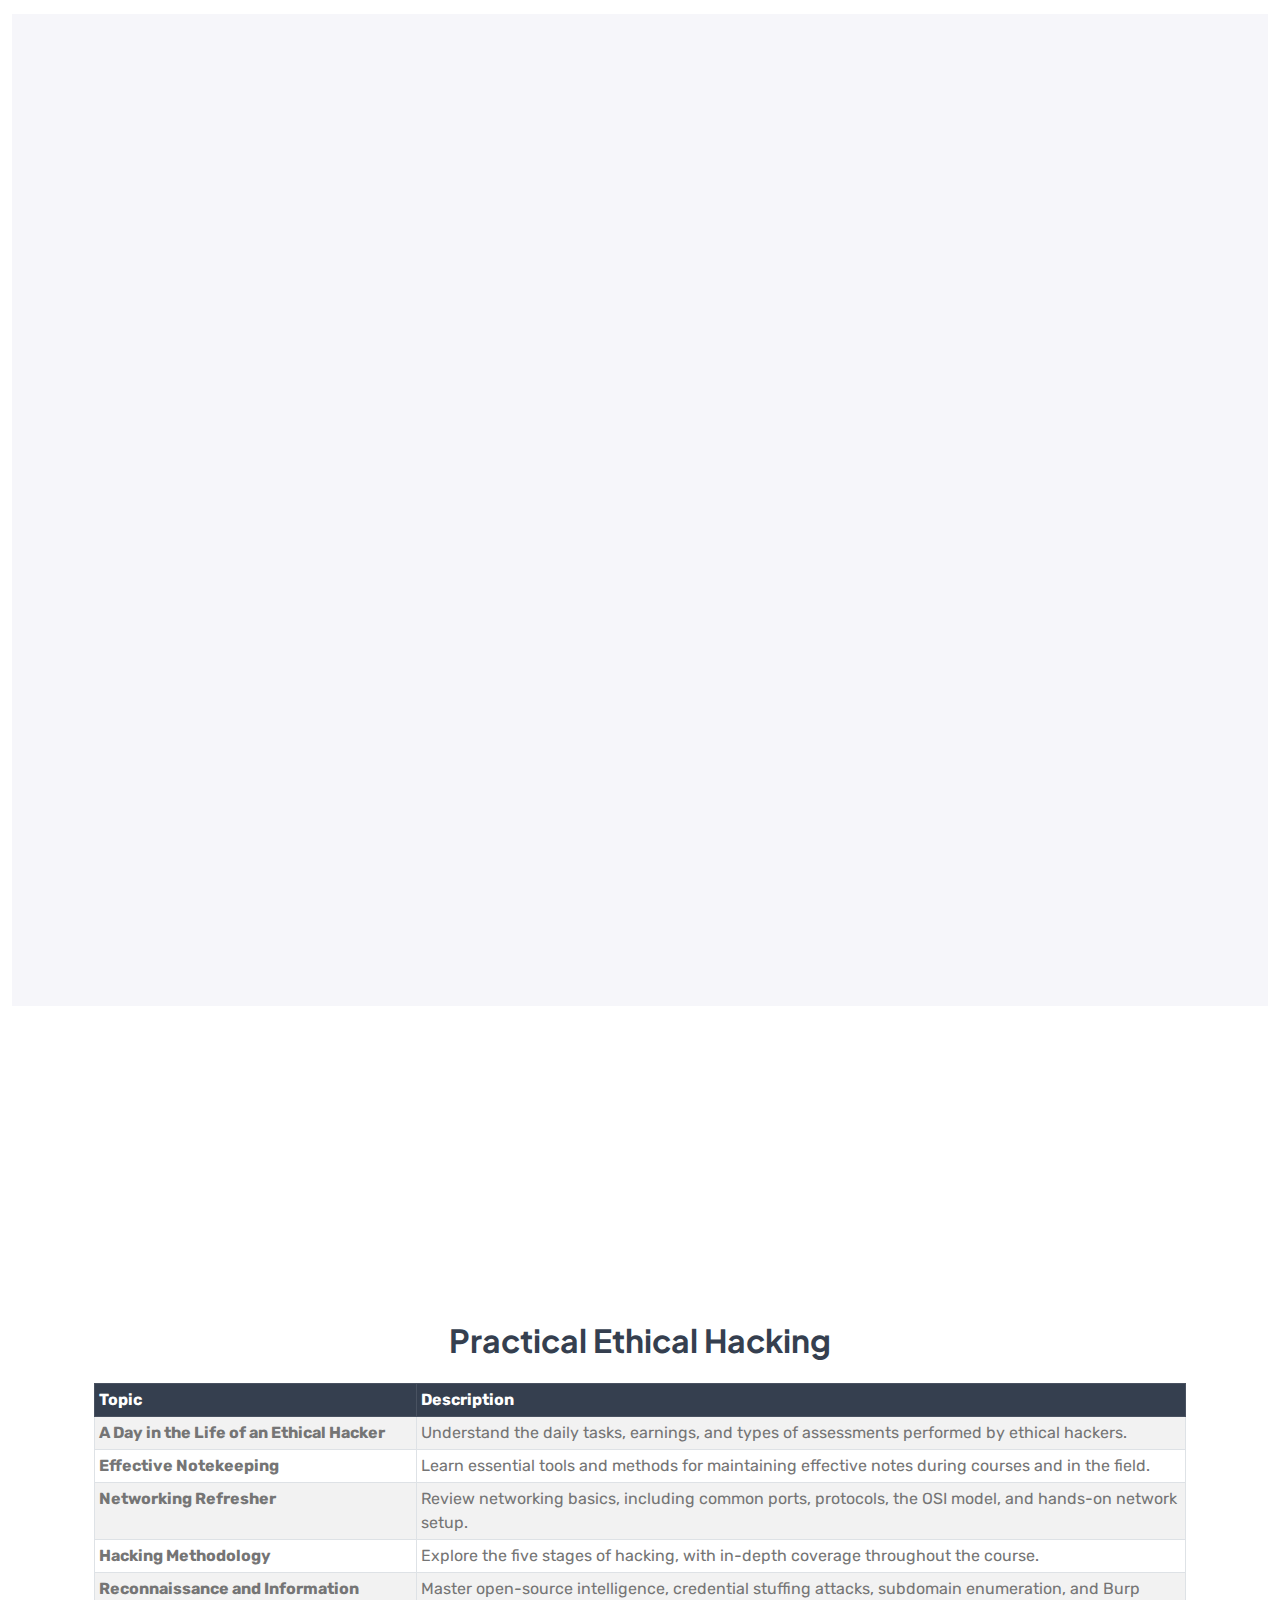
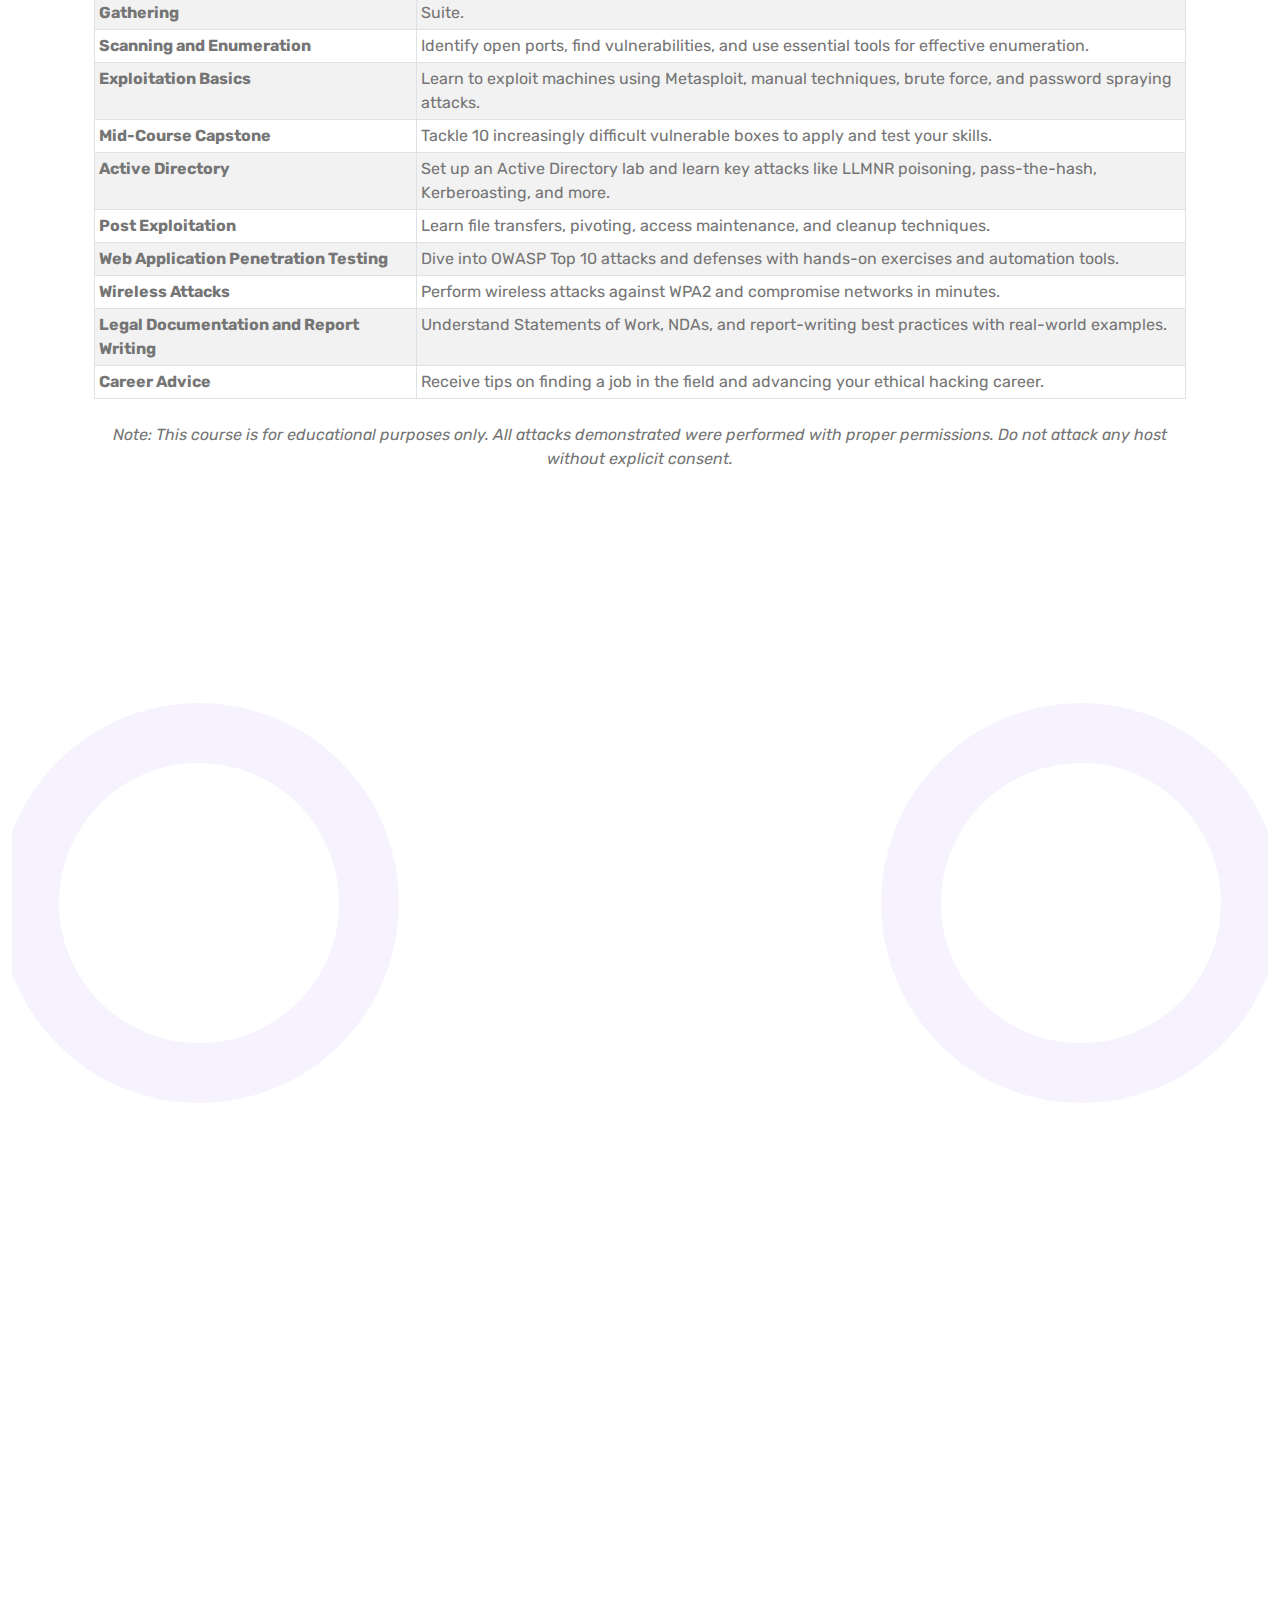
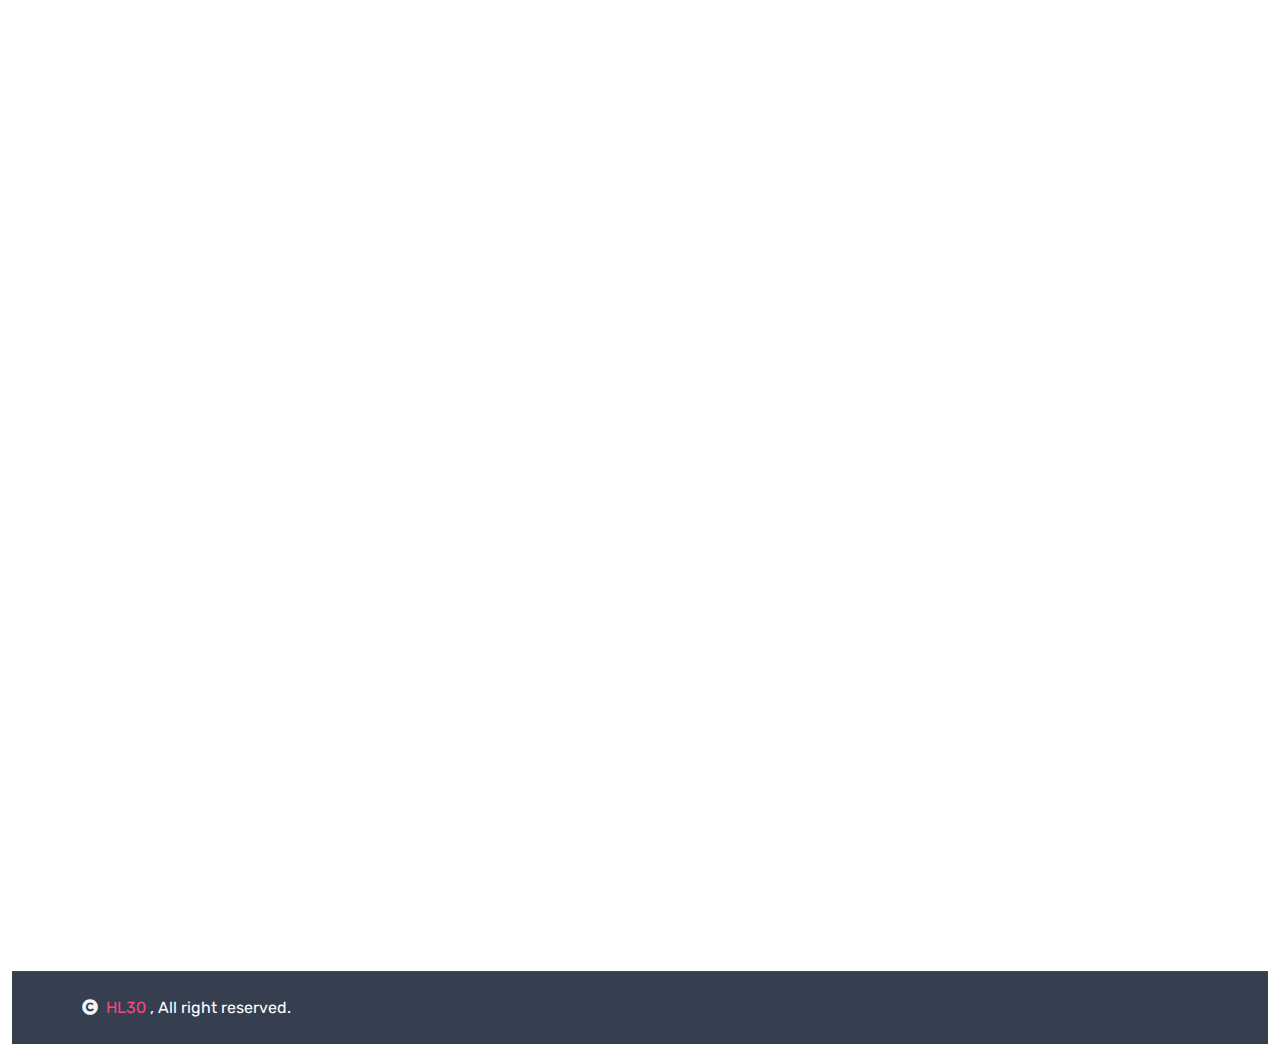
==== commit 57a6c2dd: "web01 added objective - hacklab30" ====
--- a/index.html
+++ b/index.html
@@ -1009,7 +1009,7 @@
                 </div>
                 <div class="container mt-5">
                     <h2 class="text-center mb-4"><strong>Practical Ethical Hacking </strong></h2>
-                    <table class="table table-bordered table-striped">
+                    <table class="table table-bordered table-sm  table-striped">
                         <thead class="table-dark">
                             <tr>
                                 <th scope="col">Topic</th>
